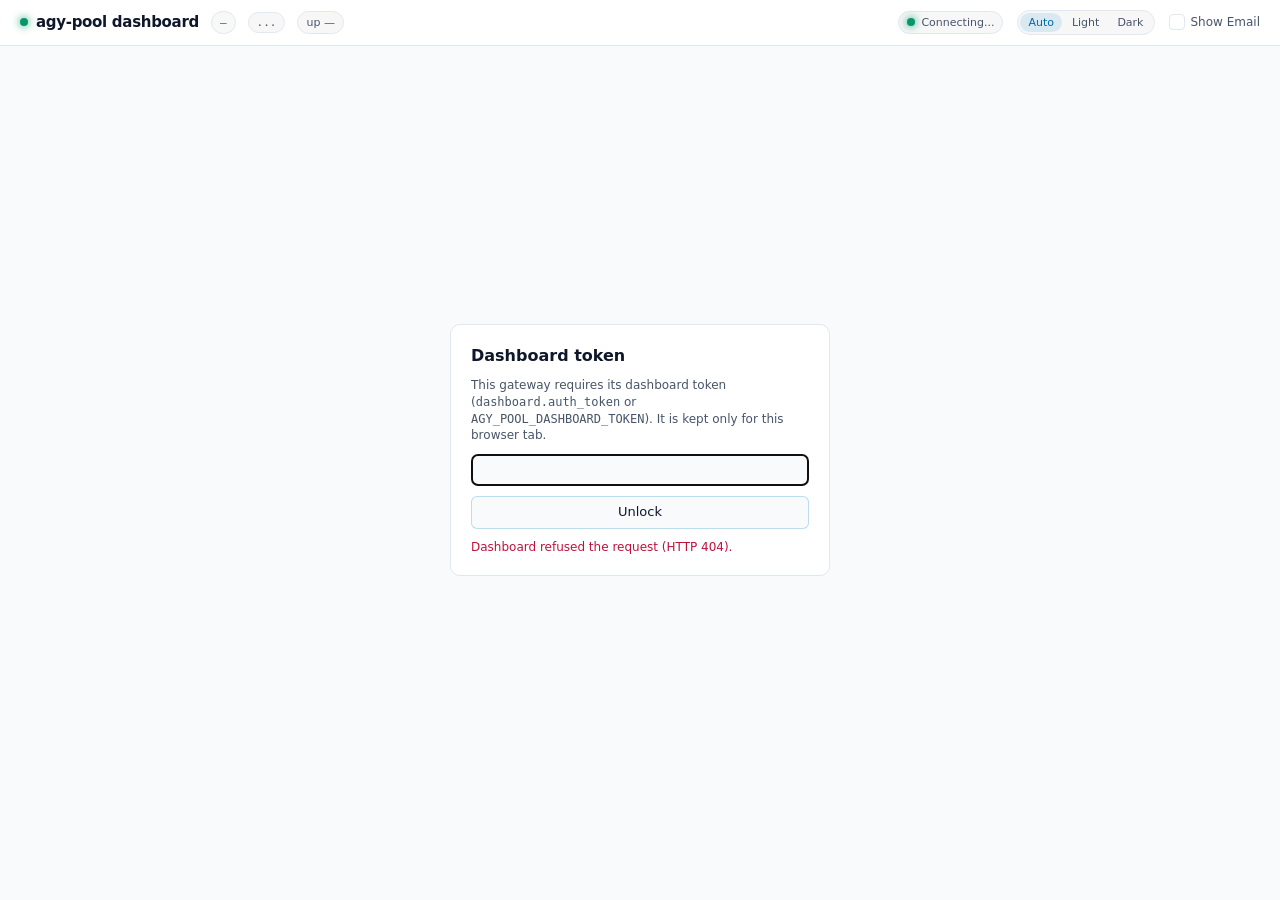
==== src/dashboard/assets/index.html @ b6114da0 "fix(update): show why a dashboard upgrade failed; offer the apt command on .deb installs - POST /api" ====
<!doctype html>
<html lang="en">
<head>
  <meta charset="utf-8">
  <meta name="viewport" content="width=device-width, initial-scale=1">
  <meta name="color-scheme" content="dark light">
  <title>agy-pool dashboard</title>
  <script>
    (function () {
      const mq = window.matchMedia && window.matchMedia('(prefers-color-scheme: light)');
      window.__applyAgyTheme = function (mode) {
        const normalized = mode === 'light' || mode === 'dark' ? mode : 'system';
        const effective = normalized === 'system' ? (mq && mq.matches ? 'light' : 'dark') : normalized;
        document.documentElement.dataset.theme = effective;
        return { mode: normalized, effective };
      };
      let saved = 'system';
      try { saved = localStorage.getItem('agy_theme') || 'system'; } catch (_) {}
      window.__applyAgyTheme(saved);
      window.__agyThemeSaved = saved;
      window.__agyThemeMedia = mq;
    })();
  </script>
  <style>
    :root {
      color-scheme: dark;
      --bg: #0b0f19;
      --header-bg: #0f172a;
      --card-bg: #111827;
      --border: #1f293d;
      --border-subtle: #162032;
      --border-hover: #2b3952;
      --text-main: #f1f5f9;
      --text-muted: #8fa0b8;
      --text-dim: #5c6b84;
      --accent: #38bdf8;
      --accent-dim: rgba(56, 189, 248, 0.15);
      --accent-soft: rgba(56, 189, 248, 0.12);
      --accent-text: #7dd3fc;
      --accent-border: rgba(56, 189, 248, 0.25);
      --accent-contrast: #0b0f19;
      --green: #10b981;
      --green-dim: rgba(16, 185, 129, 0.15);
      --green-text: #34d399;
      --green-border: rgba(16, 185, 129, 0.3);
      --amber: #f59e0b;
      --amber-dim: rgba(245, 158, 11, 0.15);
      --amber-text: #fbbf24;
      --amber-border: rgba(245, 158, 11, 0.3);
      --red: #f43f5e;
      --red-dim: rgba(244, 63, 94, 0.15);
      --red-text: #f87171;
      --red-border: rgba(244, 63, 94, 0.3);
      --purple-dim: rgba(168, 85, 247, 0.15);
      --purple-text: #c084fc;
      --purple-border: rgba(168, 85, 247, 0.3);
      --surface-subtle: rgba(255, 255, 255, 0.03);
      --track-bg: rgba(255, 255, 255, 0.06);
      --section-header-bg: rgba(255, 255, 255, 0.015);
      --btn-bg: rgba(255, 255, 255, 0.05);
      --btn-hover-bg: rgba(255, 255, 255, 0.1);
      --btn-hover-border: #334155;
      --th-bg: rgba(15, 23, 42, 0.4);
      --row-hover: rgba(255, 255, 255, 0.02);
      --font-mono: ui-monospace, SFMono-Regular, Menlo, Monaco, Consolas, monospace;
      --font-sans: system-ui, -apple-system, BlinkMacSystemFont, "Segoe UI", Roboto, "Helvetica Neue", Arial, sans-serif;
    }

    :root[data-theme="light"] {
      color-scheme: light;
      --bg: #f8fafc;
      --header-bg: #ffffff;
      --card-bg: #ffffff;
      --border: #e2e8f0;
      --border-subtle: #e2e8f0;
      --border-hover: #cbd5e1;
      --text-main: #0f172a;
      --text-muted: #475569;
      --text-dim: #64748b;
      --accent: #0284c7;
      --accent-dim: rgba(2, 132, 199, 0.12);
      --accent-soft: rgba(2, 132, 199, 0.1);
      --accent-text: #0369a1;
      --accent-border: rgba(2, 132, 199, 0.25);
      --accent-contrast: #ffffff;
      --green: #059669;
      --green-dim: rgba(5, 150, 105, 0.12);
      --green-text: #047857;
      --green-border: rgba(5, 150, 105, 0.28);
      --amber: #d97706;
      --amber-dim: rgba(217, 119, 6, 0.12);
      --amber-text: #b45309;
      --amber-border: rgba(217, 119, 6, 0.28);
      --red: #e11d48;
      --red-dim: rgba(225, 29, 72, 0.1);
      --red-text: #be123c;
      --red-border: rgba(225, 29, 72, 0.25);
      --purple-dim: rgba(147, 51, 234, 0.1);
      --purple-text: #7e22ce;
      --purple-border: rgba(147, 51, 234, 0.25);
      --surface-subtle: rgba(15, 23, 42, 0.03);
      --track-bg: rgba(15, 23, 42, 0.08);
      --section-header-bg: #f8fafc;
      --btn-bg: rgba(15, 23, 42, 0.04);
      --btn-hover-bg: rgba(15, 23, 42, 0.08);
      --btn-hover-border: #cbd5e1;
      --th-bg: #f8fafc;
      --row-hover: rgba(15, 23, 42, 0.025);
    }

    * {
      box-sizing: border-box;
      margin: 0;
      padding: 0;
    }

    body {
      background-color: var(--bg);
      color: var(--text-main);
      font-family: var(--font-sans);
      font-size: 13px;
      line-height: 1.4;
      min-height: 100vh;
      display: flex;
      flex-direction: column;
      overflow-x: hidden;
    }

    /* Tabular numeric values */
    .num {
      font-variant-numeric: tabular-nums;
      font-family: var(--font-mono);
    }

    /* Header Bar */
    header {
      background-color: var(--header-bg);
      border-bottom: 1px solid var(--border);
      padding: 10px 20px;
      display: flex;
      align-items: center;
      justify-content: space-between;
      gap: 12px;
      flex-wrap: wrap;
      position: sticky;
      top: 0;
      z-index: 100;
    }

    .brand-section {
      display: flex;
      align-items: center;
      gap: 12px;
      flex-wrap: wrap;
    }

    .logo-badge {
      display: flex;
      align-items: center;
      gap: 8px;
      font-weight: 700;
      font-size: 15px;
      letter-spacing: -0.02em;
      color: var(--text-main);
    }

    .status-dot {
      width: 8px;
      height: 8px;
      border-radius: 50%;
      background-color: var(--green);
      box-shadow: 0 0 8px var(--green);
      display: inline-block;
    }

    .status-dot.pulse {
      animation: pulse 2s infinite ease-in-out;
    }

    .status-dot.yellow {
      background-color: var(--amber);
      box-shadow: 0 0 8px var(--amber);
    }

    .status-dot.red {
      background-color: var(--red);
      box-shadow: 0 0 8px var(--red);
    }

    @keyframes pulse {
      0%, 100% { opacity: 1; transform: scale(1); }
      50% { opacity: 0.4; transform: scale(0.9); }
    }

    .pill {
      display: inline-flex;
      align-items: center;
      gap: 6px;
      padding: 3px 8px;
      border-radius: 9999px;
      font-size: 11px;
      font-weight: 500;
      border: 1px solid var(--border);
      background-color: var(--surface-subtle);
      color: var(--text-muted);
    }

    .pill-mono {
      font-family: var(--font-mono);
      font-size: 11px;
    }

    button.version-btn {
      appearance: none;
      cursor: pointer;
      text-decoration: none;
      background-color: var(--surface-subtle);
      transition: background-color 0.15s ease, border-color 0.15s ease, color 0.15s ease, box-shadow 0.15s ease;
    }

    button.version-btn:hover {
      background-color: var(--btn-hover-bg);
      color: var(--text-main);
      border-color: var(--btn-hover-border);
    }

    button.version-btn:focus-visible {
      outline: 2px solid var(--accent);
      outline-offset: 1px;
    }

    button.version-btn.has-update {
      background: linear-gradient(135deg, var(--accent-dim), var(--surface-subtle));
      border-color: var(--accent-border);
      color: var(--accent-text);
      font-weight: 600;
      box-shadow: 0 0 8px var(--accent-soft);
    }

    button.version-btn.has-update:hover {
      background: linear-gradient(135deg, var(--accent-soft), var(--btn-hover-bg));
      border-color: var(--accent);
    }

    .version-update-badge {
      display: inline-flex;
      align-items: center;
      gap: 3px;
      padding: 1px 6px;
      border-radius: 9999px;
      font-size: 10px;
      font-weight: 700;
      background-color: var(--accent);
      color: var(--accent-contrast);
      animation: pulse 2s infinite ease-in-out;
    }

    .version-update-badge[hidden] { display: none; }

    .header-controls {
      display: flex;
      align-items: center;
      gap: 14px;
      flex-wrap: wrap;
    }

    .theme-switcher {
      display: inline-flex;
      align-items: center;
      gap: 2px;
      padding: 2px;
      border-radius: 9999px;
      border: 1px solid var(--border);
      background-color: var(--surface-subtle);
    }

    .theme-btn {
      appearance: none;
      background: transparent;
      border: none;
      color: var(--text-muted);
      font-family: var(--font-sans);
      font-size: 11px;
      font-weight: 500;
      line-height: 1;
      padding: 4px 8px;
      border-radius: 9999px;
      cursor: pointer;
      transition: background-color 0.15s ease, color 0.15s ease;
    }

    .theme-btn:hover {
      color: var(--text-main);
    }

    .theme-btn.active {
      background-color: var(--accent-dim);
      color: var(--accent-text);
    }

    .theme-btn:focus-visible {
      outline: 2px solid var(--accent);
      outline-offset: 1px;
    }

    .toggle-label {
      display: flex;
      align-items: center;
      gap: 6px;
      cursor: pointer;
      font-size: 12px;
      color: var(--text-muted);
      user-select: none;
    }

    .toggle-label input[type="checkbox"] {
      appearance: none;
      -webkit-appearance: none;
      width: 16px;
      height: 16px;
      border: 1px solid var(--border);
      border-radius: 4px;
      background: var(--card-bg);
      cursor: pointer;
      display: grid;
      place-content: center;
      transition: all 0.15s ease;
    }

    .toggle-label input[type="checkbox"]:checked {
      background: var(--accent);
      border-color: var(--accent);
    }

    .toggle-label input[type="checkbox"]:checked::before {
      content: "✓";
      color: var(--accent-contrast);
      font-size: 11px;
      font-weight: 900;
    }

    /* Alert Banner */
    #reconnect-banner {
      background-color: var(--amber-dim);
      border-bottom: 1px solid var(--amber);
      color: var(--amber-text);
      padding: 6px 20px;
      font-size: 12px;
      display: none;
      text-align: center;
      font-weight: 500;
    }

    /* Update Banner */
    .update-banner {
      background: linear-gradient(90deg, var(--accent-dim), var(--surface-subtle));
      border-bottom: 1px solid var(--accent-border);
      color: var(--text-main);
      padding: 8px 20px;
      font-size: 12px;
      display: flex;
      align-items: center;
      justify-content: space-between;
      gap: 12px;
      flex-wrap: wrap;
    }

    .update-banner[hidden] {
      display: none !important;
    }

    .update-banner-content {
      display: flex;
      align-items: center;
      gap: 10px;
      flex-wrap: wrap;
    }

    .update-badge {
      display: inline-flex;
      align-items: center;
      padding: 2px 6px;
      border-radius: 4px;
      font-size: 10px;
      font-weight: 700;
      letter-spacing: 0.05em;
      background-color: var(--accent-soft);
      color: var(--accent-text);
      border: 1px solid var(--accent-border);
    }

    .upgrade-btn {
      appearance: none;
      background: var(--accent);
      color: var(--accent-contrast);
      border: 1px solid transparent;
      border-radius: 6px;
      font-family: var(--font-sans);
      font-size: 12px;
      font-weight: 600;
      padding: 4px 12px;
      cursor: pointer;
      display: inline-flex;
      align-items: center;
      gap: 6px;
      transition: opacity 0.15s ease, transform 0.1s ease;
    }

    .upgrade-btn:hover:not(:disabled) {
      opacity: 0.9;
      transform: translateY(-1px);
    }

    .upgrade-btn:disabled {
      opacity: 0.6;
      cursor: not-allowed;
      transform: none;
    }

    .upgrade-btn[hidden], .update-deb[hidden] {
      display: none;
    }

    .update-deb code {
      font-family: var(--font-mono);
      user-select: all;
      padding: 1px 6px;
      border-radius: 4px;
      background: var(--surface-subtle);
    }

    .update-deb a {
      color: var(--accent-text);
    }

    .update-msg {
      font-size: 12px;
      color: var(--text-muted);
    }

    .update-msg.error {
      color: var(--red-text);
    }

    .update-msg.success {
      color: var(--green-text);
    }

    .update-dismiss {
      appearance: none;
      background: transparent;
      border: none;
      color: var(--text-dim);
      font-size: 14px;
      cursor: pointer;
      padding: 2px 6px;
      border-radius: 4px;
      line-height: 1;
    }

    .update-dismiss:hover {
      color: var(--text-main);
      background: var(--surface-subtle);
    }

    /* Main Container */
    main {
      flex: 1;
      padding: 16px 20px;
      max-width: 1440px;
      width: 100%;
      margin: 0 auto;
      display: flex;
      flex-direction: column;
      gap: 16px;
    }

    /* Metrics Grid */
    .metrics-row {
      display: grid;
      grid-template-columns: repeat(4, 1fr);
      gap: 12px;
    }

    @media (max-width: 1024px) {
      .metrics-row { grid-template-columns: repeat(2, 1fr); }
    }
    @media (max-width: 600px) {
      .metrics-row { grid-template-columns: 1fr; }
    }

    .card {
      background-color: var(--card-bg);
      border: 1px solid var(--border);
      border-radius: 8px;
      padding: 14px 16px;
      display: flex;
      flex-direction: column;
      justify-content: space-between;
      transition: border-color 0.15s ease;
    }

    .card:hover {
      border-color: var(--border-hover);
    }

    .card-title {
      font-size: 11px;
      font-weight: 600;
      text-transform: uppercase;
      letter-spacing: 0.05em;
      color: var(--text-dim);
      margin-bottom: 6px;
      display: flex;
      align-items: center;
      justify-content: space-between;
    }

    .card-value {
      font-size: 24px;
      font-weight: 700;
      color: var(--text-main);
      display: flex;
      align-items: baseline;
      gap: 6px;
    }

    .card-value .unit {
      font-size: 12px;
      font-weight: 500;
      color: var(--text-muted);
    }

    .card-sub {
      font-size: 11px;
      color: var(--text-muted);
      margin-top: 6px;
      display: flex;
      align-items: center;
      gap: 6px;
    }

    /* Progress bar */
    .progress-bar-bg {
      height: 6px;
      background-color: var(--track-bg);
      border-radius: 3px;
      overflow: hidden;
      margin-top: 8px;
      width: 100%;
    }

    .progress-bar-fill {
      height: 100%;
      border-radius: 3px;
      transition: width 0.3s ease, background-color 0.3s ease;
      background-color: var(--green);
    }

    .progress-bar-fill.warning {
      background-color: var(--amber);
    }

    .progress-bar-fill.danger {
      background-color: var(--red);
    }

    /* Section Panels */
    .section-panel {
      background-color: var(--card-bg);
      border: 1px solid var(--border);
      border-radius: 8px;
      overflow: hidden;
    }

    .section-header {
      padding: 10px 16px;
      border-bottom: 1px solid var(--border);
      display: flex;
      align-items: center;
      justify-content: space-between;
      background-color: var(--section-header-bg);
    }

    .section-title {
      font-size: 13px;
      font-weight: 600;
      color: var(--text-main);
      display: flex;
      align-items: center;
      gap: 8px;
    }

    .btn-group {
      display: flex;
      align-items: center;
      gap: 6px;
    }

    button.btn {
      background-color: var(--btn-bg);
      border: 1px solid var(--border);
      color: var(--text-muted);
      border-radius: 4px;
      padding: 4px 10px;
      font-size: 11px;
      font-weight: 500;
      cursor: pointer;
      transition: all 0.15s ease;
    }

    button.btn:hover {
      background-color: var(--btn-hover-bg);
      color: var(--text-main);
      border-color: var(--btn-hover-border);
    }

    /* Tables */
    .table-container {
      width: 100%;
      overflow-x: auto;
    }

    table {
      width: 100%;
      border-collapse: collapse;
      text-align: left;
      font-size: 12px;
    }

    th {
      padding: 8px 14px;
      font-weight: 600;
      color: var(--text-dim);
      font-size: 11px;
      text-transform: uppercase;
      letter-spacing: 0.04em;
      border-bottom: 1px solid var(--border);
      background-color: var(--th-bg);
      white-space: nowrap;
    }

    td {
      padding: 10px 14px;
      border-bottom: 1px solid var(--border-subtle);
      white-space: nowrap;
      vertical-align: middle;
    }

    tr:last-child td {
      border-bottom: none;
    }

    tr:hover td {
      background-color: var(--row-hover);
    }

    /* Account column */
    .acc-col {
      display: flex;
      flex-direction: column;
      gap: 2px;
    }

    .acc-name {
      font-weight: 600;
      color: var(--text-main);
    }

    .acc-email {
      font-size: 11px;
      color: var(--text-dim);
      font-family: var(--font-mono);
    }

    /* Quota column inside table */
    .quota-cell {
      min-width: 140px;
    }

    .quota-info {
      display: flex;
      justify-content: space-between;
      margin-bottom: 4px;
      font-size: 11px;
    }

    /* Badges */
    .badge {
      display: inline-flex;
      align-items: center;
      padding: 2px 7px;
      border-radius: 4px;
      font-size: 11px;
      font-weight: 600;
      text-transform: uppercase;
      letter-spacing: 0.03em;
    }

    .badge-active { background-color: var(--green-dim); color: var(--green-text); border: 1px solid var(--green-border); }
    .badge-reserve { background-color: var(--accent-soft); color: var(--accent-text); border: 1px solid var(--accent-border); }
    .badge-cooling { background-color: var(--amber-dim); color: var(--amber-text); border: 1px solid var(--amber-border); }
    .badge-restricted { background-color: var(--amber-dim); color: var(--amber-text); border: 1px solid var(--amber-border); }
    .badge-depleted { background-color: var(--red-dim); color: var(--red-text); border: 1px solid var(--red-border); }
    .badge-disabled { background-color: var(--red-dim); color: var(--red-text); border: 1px solid var(--red-border); }

    .status-pill {
      font-family: var(--font-mono);
      font-size: 11px;
      padding: 2px 6px;
      border-radius: 3px;
      font-weight: 600;
    }

    .status-200 { background: var(--green-dim); color: var(--green-text); }
    .status-429 { background: var(--amber-dim); color: var(--amber-text); }
    .status-err { background: var(--red-dim); color: var(--red-text); }
    .badge-failover {
      background: var(--purple-dim);
      color: var(--purple-text);
      border: 1px solid var(--purple-border);
      padding: 1px 5px;
      border-radius: 3px;
      font-size: 10px;
      margin-left: 4px;
    }

    /* Stream scrollable area */
    .stream-scroll {
      max-height: 280px;
      overflow-y: auto;
    }

    .empty-state {
      padding: 24px;
      text-align: center;
      color: var(--text-dim);
      font-style: italic;
    }

    /* Footer */
    footer {
      padding: 12px 20px;
      border-top: 1px solid var(--border);
      font-size: 11px;
      color: var(--text-dim);
      display: flex;
      justify-content: space-between;
      align-items: center;
      margin-top: auto;
    }

    .token-card {
      position: fixed;
      inset: 0;
      z-index: 50;
      display: flex;
      align-items: center;
      justify-content: center;
      background: var(--bg);
    }
    .token-card[hidden] { display: none; }
    .token-card form {
      width: min(380px, 90vw);
      display: flex;
      flex-direction: column;
      gap: 10px;
      padding: 20px;
      border: 1px solid var(--border);
      border-radius: 10px;
      background: var(--card-bg);
      color: var(--text-main);
    }
    .token-card h2 { margin: 0; font-size: 16px; }
    .token-card p { margin: 0; font-size: 12px; color: var(--text-muted); }
    .token-card input, .token-card button, #strategy-select {
      font: inherit;
      color: var(--text-main);
      background: var(--bg);
      border: 1px solid var(--border);
      border-radius: 6px;
      padding: 6px 8px;
    }
    .token-card button { cursor: pointer; border-color: var(--accent-border); }
    .token-card .token-error { color: var(--red-text); min-height: 1em; }
    .row-actions { display: flex; flex-wrap: wrap; gap: 4px; }
    .row-btn, #refresh-all-btn {
      font: inherit;
      font-size: 11px;
      color: var(--text-main);
      background: var(--bg);
      border: 1px solid var(--border);
      border-radius: 6px;
      padding: 2px 6px;
      cursor: pointer;
    }
    .row-btn:hover, #refresh-all-btn:hover { border-color: var(--accent-border); }
    .row-btn:disabled, #refresh-all-btn:disabled { opacity: 0.5; cursor: wait; }
    #toast {
      position: fixed;
      right: 16px;
      bottom: 16px;
      z-index: 60;
      max-width: min(420px, 90vw);
      padding: 10px 14px;
      border-radius: 8px;
      border: 1px solid var(--border);
      background: var(--card-bg);
      color: var(--text-main);
      font-size: 13px;
    }
    #toast.error { border-color: var(--red-border); color: var(--red-text); }
    #verify-dialog {
      border: 1px solid var(--border);
      border-radius: 10px;
      background: var(--card-bg);
      color: var(--text-main);
      max-width: min(480px, 90vw);
    }
    #verify-dialog a { color: var(--accent-text); word-break: break-all; }
    button.btn.active {
      color: var(--accent-text);
      border-color: var(--accent-border);
      background-color: var(--accent-soft);
    }
    .token-summary {
      display: flex;
      flex-wrap: wrap;
      gap: 18px;
      padding: 10px 16px 4px;
      font-size: 12px;
      color: var(--text-muted);
    }
    .token-summary strong {
      color: var(--text-main);
      font-size: 15px;
    }
    .token-bar {
      display: flex;
      height: 8px;
      margin: 8px 16px 12px;
      border-radius: 4px;
      overflow: hidden;
      background-color: var(--border-subtle);
    }
    .token-bar span { height: 100%; }
    .token-bar .seg-prompt { background-color: #6366f1; }
    .token-bar .seg-cached { background-color: #a5b4fc; }
    .token-bar .seg-output { background-color: var(--accent); }
    .token-bar .seg-thinking { background-color: #f59e0b; }
    .token-legend i {
      display: inline-block;
      width: 8px;
      height: 8px;
      border-radius: 2px;
      margin-right: 4px;
    }
  </style>
</head>
<body>
  <div id="token-card" class="token-card" hidden>
    <form id="token-form">
      <h2>Dashboard token</h2>
      <p>This gateway requires its dashboard token (<code>dashboard.auth_token</code> or <code>AGY_POOL_DASHBOARD_TOKEN</code>). It is kept only for this browser tab.</p>
      <input id="token-input" type="password" autocomplete="current-password" aria-label="Dashboard token" required>
      <button type="submit">Unlock</button>
      <p id="token-error" class="token-error" role="alert"></p>
    </form>
  </div>
  <div id="toast" role="status" aria-live="polite" hidden></div>
  <dialog id="verify-dialog">
    <p>Google wants this account verified. Open the link while signed in to that account, then refresh again.</p>
    <p><a id="verify-link" href="#" target="_blank" rel="noopener noreferrer"></a></p>
    <form method="dialog"><button class="row-btn" type="submit">Close</button></form>
  </dialog>
  <!-- Header Bar -->
  <header>
    <div class="brand-section">
      <div class="logo-badge">
        <span id="header-status-dot" class="status-dot pulse"></span>
        <span>agy-pool dashboard</span>
      </div>
      <div id="endpoint-pill" class="pill pill-mono">—</div>
      <button id="version-btn" type="button" class="pill pill-mono version-btn" title="Click to check for updates">
        <span id="version-pill">...</span>
        <span id="version-update-badge" class="version-update-badge" hidden>⚡ Update</span>
      </button>
      <div id="uptime-pill" class="pill">up —</div>
    </div>
    <div class="header-controls">
      <select id="strategy-select" aria-label="Load balancing strategy" title="Load balancing strategy" hidden>
        <option value="smart">smart</option>
        <option value="max_quota">max_quota</option>
      </select>
      <div id="sse-pill" class="pill">
        <span id="sse-dot" class="status-dot"></span>
        <span id="sse-status-text">Connecting...</span>
      </div>
      <div id="theme-switcher" class="theme-switcher" role="group" aria-label="Theme mode">
        <button type="button" class="theme-btn" data-theme-value="system" title="Follow system theme" aria-pressed="true">Auto</button>
        <button type="button" class="theme-btn" data-theme-value="light" title="Light theme" aria-pressed="false">Light</button>
        <button type="button" class="theme-btn" data-theme-value="dark" title="Dark theme" aria-pressed="false">Dark</button>
      </div>
      <label class="toggle-label" title="Toggle full email visibility in table">
        <input type="checkbox" id="show_email" name="show_email">
        <span>Show Email</span>
      </label>
    </div>
  </header>

  <!-- Update Available Banner -->
  <div id="update-banner" class="update-banner" hidden>
    <div class="update-banner-content">
      <span class="update-badge">UPDATE</span>
      <span id="update-text">New version available: <strong id="update-target-version" class="num">...</strong></span>
      <button id="upgrade-btn" type="button" class="upgrade-btn">Upgrade Now</button>
      <span id="update-deb" class="update-deb" hidden>Installed via Debian package (<a id="update-deb-link" target="_blank" rel="noopener noreferrer">release</a>). Upgrade with: <code id="update-deb-cmd"></code>
        <button id="update-deb-copy" type="button" class="upgrade-btn">Copy</button></span>
      <span id="update-msg" class="update-msg" role="status"></span>
    </div>
    <button id="update-dismiss-btn" type="button" class="update-dismiss" aria-label="Dismiss banner" title="Dismiss">✕</button>
  </div>

  <!-- Reconnect Alert Banner -->
  <div id="reconnect-banner">
    ⚠️ SSE event stream disconnected. Reconnecting in 3s...
  </div>

  <main>
    <!-- Top Metrics Row (4 Cards) -->
    <div class="metrics-row">
      <!-- Card 1: 5H Pool Remaining -->
      <div class="card">
        <div class="card-title">
          <span>5H Pool Remaining</span>
          <span class="pill pill-mono" id="accounts-active-pill">0 / 0 active</span>
        </div>
        <div class="card-value">
          <span id="pool-5h-pct" class="num">—%</span>
        </div>
        <div class="progress-bar-bg">
          <div id="pool-5h-bar" class="progress-bar-fill" style="width: 0%"></div>
        </div>
        <div class="card-sub" id="pool-5h-sub">Average quota remaining across active pool</div>
      </div>

      <!-- Card 2: Concurrency & QPS -->
      <div class="card">
        <div class="card-title">Concurrency &amp; QPS</div>
        <div class="card-value">
          <span id="metric-inflight" class="num">0</span>
          <span class="unit">in-flight</span>
        </div>
        <div class="card-sub">
          <span class="num" id="metric-qps">0.00</span> req/s · <span class="num" id="metric-rss">0.0</span> MB RSS
        </div>
      </div>

      <!-- Card 3: Latency (TTFB / Total) -->
      <div class="card">
        <div class="card-title">Latency (TTFB / Total)</div>
        <div class="card-value">
          <span id="metric-ttfb-p50" class="num">—</span>
          <span class="unit">ms TTFB</span>
        </div>
        <div class="card-sub">
          Total P50: <span class="num" id="metric-total-p50">—</span>ms · P95: <span class="num" id="metric-total-p95">—</span>ms
        </div>
      </div>

      <!-- Card 4: Quota Runway -->
      <div class="card">
        <div class="card-title">Quota Runway</div>
        <div class="card-value" style="font-size: 20px;">
          <span id="metric-runway-text">—</span>
        </div>
        <div class="card-sub">
          Burn rate: <span class="num" id="metric-burnrate">0.0</span> req/h · <span id="metric-forecast-window">12h</span> window
        </div>
      </div>
    </div>

    <!-- Account Quota Table -->
    <div class="section-panel">
      <div class="section-header">
        <div class="section-title">
          <span>Account Quota &amp; Health</span>
          <span class="pill pill-mono" id="accounts-count-badge">0 accounts</span>
        </div>
        <button id="refresh-all-btn" type="button" hidden>↻ Refresh all</button>
      </div>
      <div class="table-container">
        <table>
          <thead>
            <tr>
              <th>Account</th>
              <th>Status</th>
              <th>5H Quota</th>
              <th>5H Reset</th>
              <th>Weekly Quota</th>
              <th>Hits / In-Flight</th>
              <th id="actions-col" hidden>Actions</th>
            </tr>
          </thead>
          <tbody id="accounts-table-body">
            <tr>
              <td colspan="7" class="empty-state">Loading accounts...</td>
            </tr>
          </tbody>
        </table>
      </div>
    </div>

    <!-- Token Usage -->
    <div class="section-panel">
      <div class="section-header">
        <div class="section-title">
          <span>Token Usage</span>
          <span class="pill pill-mono" id="token-window">—</span>
        </div>
        <div class="btn-group">
          <button type="button" class="btn" data-token-range="1h" title="Since the start of the current hour">This hour</button>
          <button type="button" class="btn active" data-token-range="24h">24h</button>
          <button type="button" class="btn" data-token-range="7d">7d</button>
          <button type="button" class="btn" data-token-range="total">All time</button>
        </div>
      </div>
      <div class="token-summary" id="token-summary">Loading token usage...</div>
      <div class="token-bar" id="token-bar"></div>
      <div class="table-container">
        <table>
          <thead>
            <tr>
              <th>Account</th>
              <th>Requests</th>
              <th>Prompt</th>
              <th>Cached</th>
              <th>Output</th>
              <th>Thinking</th>
              <th>Total</th>
              <th>Share</th>
            </tr>
          </thead>
          <tbody id="token-usage-body">
            <tr><td colspan="8" class="empty-state">Loading token usage...</td></tr>
          </tbody>
        </table>
      </div>
    </div>

    <!-- Live Request Stream (Bottom Panel) -->
    <div class="section-panel">
      <div class="section-header">
        <div class="section-title">
          <span>Live Request Stream</span>
          <span class="pill pill-mono" id="stream-count-badge">0 events</span>
        </div>
        <div class="btn-group">
          <button id="pause-btn" class="btn">Pause</button>
          <button id="clear-btn" class="btn">Clear</button>
        </div>
      </div>
      <div class="table-container stream-scroll">
        <table>
          <thead>
            <tr>
              <th>Time</th>
              <th>Model</th>
              <th>Account</th>
              <th>TTFB / Total</th>
              <th>Prompt Tokens</th>
              <th>Status</th>
            </tr>
          </thead>
          <tbody id="stream-table-body">
            <tr id="stream-empty-row">
              <td colspan="6" class="empty-state">Waiting for request events...</td>
            </tr>
          </tbody>
        </table>
      </div>
    </div>
  </main>

  <footer>
    <span>agy-pool daemon monitor</span>
    <span id="footer-uptime" class="num">—</span>
  </footer>

  <script>
    // State
    let showEmail = false;
    try { showEmail = localStorage.getItem('agy_show_email') === 'true'; } catch (_) {}
    let showEmailAllowed = false;
    let themeMode = window.__agyThemeSaved;
    let streamPaused = false;
    let eventList = [];
    let accountsData = [];
    let statusData = null;
    let sseAbort = null;
    let reconnectTimer = null;

    // Dashboard auth: the token is kept per tab (session storage) and sent as a Bearer header.
    const TOKEN_KEY = 'agy_dashboard_token';
    let authToken = '';
    try { authToken = sessionStorage.getItem(TOKEN_KEY) || ''; } catch (_) {}
    let authOk = false;
    let started = false;
    let controlEnabled = false;

    function saveToken(t) {
      authToken = t;
      try { if (t) { sessionStorage.setItem(TOKEN_KEY, t); } else { sessionStorage.removeItem(TOKEN_KEY); } } catch (_) {}
    }

    // keepToken: a 429 lockout may come from someone else, so the token stays valid.
    function showTokenCard(message, keepToken) {
      authOk = false;
      if (!keepToken) saveToken('');
      if (sseAbort) { sseAbort.abort(); sseAbort = null; }
      if (reconnectTimer) { clearTimeout(reconnectTimer); reconnectTimer = null; }
      reconnectBanner.style.display = 'none';
      document.getElementById('token-error').textContent = message || '';
      document.getElementById('token-card').hidden = false;
      document.getElementById('token-input').focus();
    }

    async function agyFetch(url, opts = {}) {
      const headers = Object.assign({}, opts.headers);
      if (authToken) headers['Authorization'] = `Bearer ${authToken}`;
      if ((opts.method || 'GET').toUpperCase() !== 'GET') {
        headers['X-Agy-Pool-Control'] = '1';
        headers['Content-Type'] = 'application/json';
      }
      const res = await fetch(url, Object.assign({}, opts, { headers }));
      if (res.status === 401) showTokenCard('Token rejected. Enter the dashboard token again.');
      if (res.status === 429) showTokenCard('Too many wrong tokens. Wait a minute, then try again.', true);
      return res;
    }

    let toastTimer = null;
    function showToast(message, isError) {
      const el = document.getElementById('toast');
      el.textContent = message;
      el.className = isError ? 'error' : '';
      el.hidden = false;
      clearTimeout(toastTimer);
      toastTimer = setTimeout(() => { el.hidden = true; }, isError ? 6000 : 3000);
    }

    // POSTs a control action; returns the parsed body on success, or null after showing the error.
    async function control(path, body) {
      try {
        const res = await agyFetch(path, { method: 'POST', body: JSON.stringify(body || {}) });
        let data = null;
        try { data = await res.json(); } catch (_) {}
        if (res.ok) return data || {};
        if (res.status !== 401 && res.status !== 429) {
          showToast((data && data.error && data.error.message) || `HTTP ${res.status}`, true);
        }
      } catch (err) {
        showToast(`Request failed: ${err}`, true);
      }
      return null;
    }

    function showVerifyLink(url) {
      if (!/^https:\/\//.test(url)) return;
      const link = document.getElementById('verify-link');
      link.href = url;
      link.textContent = url;
      document.getElementById('verify-dialog').showModal();
    }

    // DOM Elements
    const showEmailCheckbox = document.getElementById('show_email');
    const showEmailLabel = showEmailCheckbox.closest('label');
    showEmailCheckbox.checked = showEmail;

    const themeSwitcher = document.getElementById('theme-switcher');
    const themeButtons = Array.from(themeSwitcher.querySelectorAll('.theme-btn'));
    const themeMedia = window.__agyThemeMedia;

    function syncThemeUI() {
      const state = window.__applyAgyTheme(themeMode);
      themeMode = state.mode;
      for (const btn of themeButtons) {
        const active = btn.dataset.themeValue === themeMode;
        btn.classList.toggle('active', active);
        btn.setAttribute('aria-pressed', active ? 'true' : 'false');
      }
      const modeLabel = themeMode === 'system'
        ? `Auto (${state.effective === 'light' ? 'Light' : 'Dark'})`
        : (themeMode === 'light' ? 'Light' : 'Dark');
      themeSwitcher.title = `Theme: ${modeLabel}`;
    }

    syncThemeUI();

    themeSwitcher.addEventListener('click', (e) => {
      const btn = e.target.closest('.theme-btn');
      if (!btn) return;
      themeMode = btn.dataset.themeValue || 'system';
      try { localStorage.setItem('agy_theme', themeMode); } catch (_) {}
      syncThemeUI();
    });

    if (themeMedia) {
      const onSystemThemeChange = () => {
        if (themeMode === 'system') syncThemeUI();
      };
      if (themeMedia.addEventListener) {
        themeMedia.addEventListener('change', onSystemThemeChange);
      } else if (themeMedia.addListener) {
        themeMedia.addListener(onSystemThemeChange);
      }
    }

    window.addEventListener('storage', (e) => {
      // key is null when another tab clears all storage
      if (e.key === 'agy_theme' || e.key === null) {
        themeMode = e.newValue || 'system';
        syncThemeUI();
      }
    });

    const sseDot = document.getElementById('sse-dot');
    const sseStatusText = document.getElementById('sse-status-text');
    const reconnectBanner = document.getElementById('reconnect-banner');
    const pauseBtn = document.getElementById('pause-btn');
    const clearBtn = document.getElementById('clear-btn');
    const updateBanner = document.getElementById('update-banner');
    const updateTargetVersion = document.getElementById('update-target-version');
    const upgradeBtn = document.getElementById('upgrade-btn');
    const updateMsg = document.getElementById('update-msg');
    const updateDismissBtn = document.getElementById('update-dismiss-btn');
    const updateDeb = document.getElementById('update-deb');
    const updateDebCmd = document.getElementById('update-deb-cmd');
    const versionBtn = document.getElementById('version-btn');
    const versionBadge = document.getElementById('version-update-badge');
    const versionPill = document.getElementById('version-pill');
    let updateDismissed = false;

    // Email toggle event listener
    showEmailCheckbox.addEventListener('change', (e) => {
      if (!showEmailAllowed) {
        e.target.checked = false;
        return;
      }
      showEmail = e.target.checked;
      try { localStorage.setItem('agy_show_email', showEmail); } catch (_) {}
      fetchAccounts();
    });

    // Stream Pause/Clear buttons
    pauseBtn.addEventListener('click', () => {
      streamPaused = !streamPaused;
      pauseBtn.textContent = streamPaused ? 'Resume' : 'Pause';
      if (!streamPaused) {
        renderStream();
      }
    });

    clearBtn.addEventListener('click', () => {
      eventList = [];
      renderStream();
    });

    if (updateDismissBtn) {
      updateDismissBtn.addEventListener('click', () => {
        updateDismissed = true;
        updateBanner.hidden = true;
      });
    }

    if (versionBtn) {
      versionBtn.addEventListener('click', async () => {
        if (versionBtn.classList.contains('has-update')) {
          updateDismissed = false;
          updateBanner.hidden = false;
          updateBanner.scrollIntoView({ behavior: 'smooth', block: 'nearest' });
          if (upgradeBtn) upgradeBtn.focus();
        } else {
          showToast('Checking for updates...');
          const result = await checkForUpdate(true);
          if (!result) {
            showToast('Could not check for updates; try again in a minute', true);
          } else if (!result.has_update) {
            const curVer = versionPill ? versionPill.textContent : '';
            showToast(`agy-pool ${curVer} is up to date ✓`);
          }
        }
      });
    }

    document.getElementById('update-deb-copy').addEventListener('click', async () => {
      try {
        await navigator.clipboard.writeText(updateDebCmd.textContent);
        showToast('Command copied');
      } catch (_) {
        // navigator.clipboard needs HTTPS or localhost; over plain HTTP select the text instead.
        window.getSelection().selectAllChildren(updateDebCmd);
        showToast('Command selected; press Ctrl+C to copy');
      }
    });

    if (upgradeBtn) {
      upgradeBtn.addEventListener('click', async () => {
        upgradeBtn.disabled = true;
        upgradeBtn.textContent = 'Upgrading...';
        updateMsg.className = 'update-msg';
        updateMsg.textContent = 'Downloading and applying update...';

        try {
          const res = await agyFetch('/api/v1/update', {
            method: 'POST',
            body: JSON.stringify({}),
          });
          if (res.ok) {
            const data = await res.json().catch(() => ({}));
            const ver = (data.version || updateTargetVersion.textContent || '').replace(/^v/, '');
            upgradeBtn.textContent = 'Upgraded ✓';
            updateMsg.className = 'update-msg success';
            let seconds = 3;
            updateMsg.textContent = `Upgraded to ${ver}! Gateway restarting in ${seconds}s...`;
            const timer = setInterval(() => {
              seconds -= 1;
              if (seconds <= 0) {
                clearInterval(timer);
                window.location.reload();
              } else {
                updateMsg.textContent = `Upgraded to ${ver}! Gateway restarting in ${seconds}s...`;
              }
            }, 1000);
          } else {
            let errMsg = `HTTP ${res.status}`;
            try {
              const errData = await res.json();
              errMsg = errData.error?.message || errMsg;
            } catch (_) {}
            upgradeBtn.disabled = false;
            upgradeBtn.textContent = 'Retry Upgrade';
            updateMsg.className = 'update-msg error';
            updateMsg.textContent = `Upgrade failed: ${errMsg}`;
          }
        } catch (err) {
          upgradeBtn.disabled = false;
          upgradeBtn.textContent = 'Retry Upgrade';
          updateMsg.className = 'update-msg error';
          updateMsg.textContent = `Upgrade error: ${err.message || err}`;
        }
      });
    }

    // Utilities
    function escapeHtml(str) {
      if (!str) return '';
      return String(str)
        .replace(/&/g, '&amp;')
        .replace(/</g, '&lt;')
        .replace(/>/g, '&gt;')
        .replace(/"/g, '&quot;')
        .replace(/'/g, '&#39;');
    }

    function formatDuration(seconds) {
      if (seconds === null || seconds === undefined || isNaN(seconds)) return '—';
      if (seconds <= 0) return 'Ready';
      const days = Math.floor(seconds / 86400);
      const hours = Math.floor((seconds % 86400) / 3600);
      const mins = Math.floor((seconds % 3600) / 60);
      const secs = Math.floor(seconds % 60);

      if (days > 0) return `${days}d ${hours}h`;
      if (hours > 0) return `${hours}h ${mins}m ${secs}s`;
      if (mins > 0) return `${mins}m ${secs}s`;
      return `${secs}s`;
    }

    function formatTime(isoStr) {
      if (!isoStr) return '—';
      try {
        const d = new Date(isoStr);
        if (isNaN(d.getTime())) return isoStr;
        return d.toTimeString().split(' ')[0];
      } catch (_) {
        return isoStr;
      }
    }

    function getProgressBarColorClass(pct) {
      if (pct < 20) return 'danger';
      if (pct < 50) return 'warning';
      return '';
    }

    function sanitizeId(id) {
      return String(id || '').replace(/[^a-zA-Z0-9_-]/g, '_');
    }

    function getBadgeClass(state) {
      const s = (state || '').toLowerCase();
      if (s === 'active') return 'badge-active';
      if (s === 'cooling') return 'badge-cooling';
      if (s === 'reserve') return 'badge-reserve';
      if (s === 'restricted') return 'badge-restricted';
      if (s === 'depleted') return 'badge-depleted';
      if (s === 'disabled') return 'badge-disabled';
      return 'badge-reserve';
    }

    // REST Fetches
    async function fetchStatus() {
      try {
        const res = await agyFetch('/api/v1/status');
        if (!res.ok) return;
        statusData = await res.json();

        // Update pills
        const endpointPill = document.getElementById('endpoint-pill');
        endpointPill.textContent = `${window.location.host || statusData.listen} · ${statusData.strategy}`;
        if (!strategySelect.disabled) strategySelect.value = statusData.strategy;
        if (statusData.listen) {
          endpointPill.title = `Listening: ${statusData.listen}`;
        }
        if (versionPill) versionPill.textContent = statusData.version;
        if (versionBtn && !versionBtn.classList.contains('has-update')) {
          versionBtn.title = `agy-pool ${statusData.version} (click to check for updates)`;
        }
        const upFormatted = formatDuration(statusData.uptime_secs);
        document.getElementById('uptime-pill').textContent = `up ${upFormatted}`;
        const totalReq = (statusData.total_requests || 0).toLocaleString();
        document.getElementById('footer-uptime').textContent = `Uptime: ${upFormatted} | Total requests: ${totalReq}`;

        // Update cards
        document.getElementById('metric-inflight').textContent = statusData.in_flight_requests;
        document.getElementById('metric-qps').textContent = statusData.qps.toFixed(2);
        const rssMb = (statusData.memory_rss_bytes / (1024 * 1024)).toFixed(1);
        document.getElementById('metric-rss').textContent = rssMb;

        if (statusData.latency) {
          document.getElementById('metric-ttfb-p50').textContent = statusData.latency.ttfb_p50_ms || '0';
          document.getElementById('metric-total-p50').textContent = statusData.latency.total_p50_ms || '0';
          document.getElementById('metric-total-p95').textContent = statusData.latency.total_p95_ms || '0';
        }
      } catch (err) {
        console.error('Failed to fetch status:', err);
      }
    }

    async function fetchAccounts() {
      try {
        const url = `/api/v1/accounts?show_email=${showEmail ? 'true' : 'false'}`;
        const res = await agyFetch(url);
        if (!res.ok) return;
        const data = await res.json();
        const fetchedAtMs = Date.now();

        showEmailAllowed = Boolean(data.show_email_allowed);
        showEmailCheckbox.disabled = !showEmailAllowed;
        if (!showEmailAllowed) {
          showEmailCheckbox.checked = false;
          if (showEmailLabel) {
            showEmailLabel.title = 'Disabled by server config (set AGY_SHOW_EMAIL=true or show_email: true in pool.json)';
            showEmailLabel.style.opacity = '0.5';
            showEmailLabel.style.cursor = 'not-allowed';
          }
        } else {
          showEmailCheckbox.checked = showEmail;
          if (showEmailLabel) {
            showEmailLabel.title = 'Toggle full email visibility in table';
            showEmailLabel.style.opacity = '';
            showEmailLabel.style.cursor = 'pointer';
          }
        }

        accountsData = (data.accounts || []).map((acc) => {
          for (const win of [acc.five_hour, acc.weekly]) {
            if (win && win.reset_at_unix > 0) {
              win._deadlineMs = fetchedAtMs + (Number(win.reset_in_secs) || 0) * 1000;
            }
          }
          return acc;
        });

        // Update accounts badge
        document.getElementById('accounts-count-badge').textContent = `${data.total_accounts} accounts`;
        document.getElementById('accounts-active-pill').textContent = `${data.active_accounts} / ${data.total_accounts} active`;

        // Calculate 5H Pool Remaining average
        let totalPct = 0;
        let countPct = 0;
        for (const acc of accountsData) {
          if (acc.scheduler_state === 'active' && acc.five_hour) {
            totalPct += acc.five_hour.remaining_percent;
            countPct++;
          }
        }
        const avg5h = countPct > 0 ? (totalPct / countPct) : 0;
        const avgStr = countPct > 0 ? `${avg5h.toFixed(1)}%` : '—%';
        document.getElementById('pool-5h-pct').textContent = avgStr;
        const barElem = document.getElementById('pool-5h-bar');
        barElem.style.width = countPct > 0 ? `${Math.min(100, Math.max(0, avg5h))}%` : '0%';
        barElem.className = 'progress-bar-fill ' + getProgressBarColorClass(avg5h);

        renderAccountsTable();
      } catch (err) {
        console.error('Failed to fetch accounts:', err);
      }
    }

    async function fetchForecast() {
      try {
        const res = await agyFetch('/api/v1/forecast');
        if (!res.ok) return;
        const data = await res.json();

        const runwayElem = document.getElementById('metric-runway-text');
        runwayElem.textContent = data.runway_text || (data.is_sustainable ? 'Sustainable' : '—');
        document.getElementById('metric-burnrate').textContent = (data.burn_rate_requests_per_hour || 0).toFixed(1);
        document.getElementById('metric-forecast-window').textContent = data.window_used || '12h';
      } catch (err) {
        console.error('Failed to fetch forecast:', err);
      }
    }

    let tokenRange = '24h';

    function fmtTokens(n) {
      n = Number(n) || 0;
      if (n < 1000) return String(n);
      if (n < 1e6) return (n / 1e3).toFixed(1) + 'K';
      if (n < 1e9) return (n / 1e6).toFixed(2) + 'M';
      return (n / 1e9).toFixed(2) + 'B';
    }

    async function fetchTokens() {
      try {
        const range = tokenRange;
        const res = await agyFetch('/api/v1/tokens?range=' + encodeURIComponent(range));
        if (!res.ok) return;
        const data = await res.json();
        if (range === tokenRange) renderTokens(data); // a slower reply for an older range must not win
      } catch (err) {
        console.error('Failed to fetch token usage:', err);
      }
    }

    function renderTokens(data) {
      const s = data.summary || {};
      const total = Number(s.total_tokens) || 0;
      document.getElementById('token-window').textContent = data.window_start
        ? 'since ' + new Date(data.window_start * 1000).toLocaleString([], { month: 'short', day: 'numeric', hour: '2-digit', minute: '2-digit' })
        : 'all time';

      const summary = document.getElementById('token-summary');
      summary.textContent = '';
      const parts = [
        ['Total', total, null],
        ['Prompt', s.prompt_tokens, 'seg-prompt'],
        ['Cached (in prompt)', s.cached_tokens, 'seg-cached'],
        ['Output', s.output_tokens, 'seg-output'],
        ['Thinking', s.thinking_tokens, 'seg-thinking'],
        ['Requests', s.request_count, null],
      ];
      for (const [label, value, seg] of parts) {
        const span = document.createElement('span');
        span.className = 'token-legend';
        if (seg) {
          const swatch = document.createElement('i');
          swatch.className = seg;
          span.appendChild(swatch);
        }
        span.appendChild(document.createTextNode(label + ' '));
        const strong = document.createElement('strong');
        strong.className = 'num';
        strong.textContent = label === 'Requests' ? String(Number(value) || 0) : fmtTokens(value);
        span.appendChild(strong);
        summary.appendChild(span);
      }
      if (s.aborted_count) {
        const note = document.createElement('span');
        note.textContent = s.aborted_count + ' aborted (partial usage)';
        summary.appendChild(note);
      }

      // Cached is a part of prompt: the bar shows uncached prompt + cached + output + thinking = total.
      const bar = document.getElementById('token-bar');
      bar.textContent = '';
      const cached = Math.min(Number(s.cached_tokens) || 0, Number(s.prompt_tokens) || 0);
      const segments = [
        ['seg-prompt', (Number(s.prompt_tokens) || 0) - cached],
        ['seg-cached', cached],
        ['seg-output', Number(s.output_tokens) || 0],
        ['seg-thinking', Number(s.thinking_tokens) || 0],
      ];
      if (total > 0) {
        for (const [cls, value] of segments) {
          if (value <= 0) continue;
          const seg = document.createElement('span');
          seg.className = cls;
          seg.style.width = (value * 100 / total).toFixed(2) + '%';
          seg.title = fmtTokens(value);
          bar.appendChild(seg);
        }
      }

      const tbody = document.getElementById('token-usage-body');
      const rows = data.accounts || [];
      if (rows.length === 0) {
        tbody.innerHTML = '<tr><td colspan="8" class="empty-state">No token usage in this range.</td></tr>';
        return;
      }
      tbody.innerHTML = rows.map(a => `
        <tr>
          <td>${escapeHtml(a.name || a.account_id)}</td>
          <td class="num">${Number(a.request_count) || 0}</td>
          <td class="num">${fmtTokens(a.prompt_tokens)}</td>
          <td class="num">${fmtTokens(a.cached_tokens)}</td>
          <td class="num">${fmtTokens(a.output_tokens)}</td>
          <td class="num">${fmtTokens(a.thinking_tokens)}</td>
          <td class="num">${fmtTokens(a.total_tokens)}</td>
          <td class="num">${a.pool_share == null ? '—' : (a.pool_share * 100).toFixed(1) + '%'}</td>
        </tr>`).join('');
    }

    document.querySelectorAll('button[data-token-range]').forEach(btn => {
      btn.addEventListener('click', () => {
        tokenRange = btn.dataset.tokenRange;
        document.querySelectorAll('button[data-token-range]').forEach(b => b.classList.toggle('active', b === btn));
        fetchTokens();
      });
    });

    async function checkForUpdate(force = false) {
      if (!authOk) return;
      try {
        const url = force ? '/api/v1/update?refresh=true' : '/api/v1/update';
        const res = await agyFetch(url);
        if (!res.ok) return;
        const data = await res.json();
        if (data && data.has_update && data.latest_version) {
          const latestVer = data.latest_version.replace(/^v/, '');
          const curVer = (data.current_version || (versionPill ? versionPill.textContent : '')).replace(/^v/, '');
          updateTargetVersion.textContent = latestVer;
          // A dpkg-owned binary cannot be replaced in place: show the apt command instead of the button.
          const deb = data.package_managed ? data.deb_package_name : null;
          upgradeBtn.hidden = !!data.package_managed;
          updateDeb.hidden = !data.package_managed;
          if (data.package_managed && /^https:\/\/github\.com\//.test(data.release_url || '')) {
            document.getElementById('update-deb-link').href = data.release_url;
          }
          updateDebCmd.textContent = deb
            ? `curl -fLO ${data.release_url.replace('/releases/tag/', '/releases/download/')}/${deb} && sudo apt install ./${deb}`
            : 'sudo apt install ./<file>.deb';
          if (!updateDismissed) {
            updateBanner.hidden = false;
          }
          if (versionBtn) {
            versionBtn.classList.add('has-update');
            versionBtn.title = `Update available: ${curVer} → ${latestVer} (click to view & upgrade)`;
          }
          if (versionBadge) {
            versionBadge.hidden = false;
            versionBadge.textContent = `${latestVer} ⚡`;
          }
          if (versionPill) {
            versionPill.title = `Current: ${curVer} · Latest: ${latestVer}`;
          }
        } else {
          if (!force) updateBanner.hidden = true;
          if (versionBtn) {
            versionBtn.classList.remove('has-update');
            const curVer = (versionPill ? versionPill.textContent : (data?.current_version || '')).replace(/^v/, '');
            versionBtn.title = `agy-pool ${curVer} (click to check for updates)`;
          }
          if (versionBadge) {
            versionBadge.hidden = true;
          }
        }
        return data;
      } catch (err) {
        console.warn('Update check failed:', err);
      }
    }

    // Render Account Table
    function renderAccountsTable() {
      const tbody = document.getElementById('accounts-table-body');
      if (!accountsData || accountsData.length === 0) {
        tbody.innerHTML = '<tr><td colspan="7" class="empty-state">No accounts configured</td></tr>';
        return;
      }

      const nowMs = Date.now();
      let html = '';

      for (const [i, acc] of accountsData.entries()) {
        const safeId = sanitizeId(acc.id);
        const emailDisplay = showEmailAllowed && showEmail && acc.email ? acc.email : (acc.email_masked || '—');
        const badgeClass = getBadgeClass(acc.scheduler_state);

        // 5H quota window
        let fiveHourHtml = '<span class="text-dim num">— / Uninitialized</span>';
        let fiveHourReset = '<span class="text-dim num">—</span>';
        if (acc.five_hour) {
          const pct = Math.min(100, Math.max(0, acc.five_hour.remaining_percent || 0));
          const colorClass = getProgressBarColorClass(pct);
          fiveHourHtml = `
            <div class="quota-cell">
              <div class="quota-info">
                <span class="num">${pct.toFixed(1)}%</span>
              </div>
              <div class="progress-bar-bg">
                <div class="progress-bar-fill ${colorClass}" style="width: ${pct}%"></div>
              </div>
            </div>`;
          if (acc.five_hour.reset_at_unix > 0 && acc.five_hour._deadlineMs !== undefined) {
            const remainingSec = Math.max(0, Math.ceil((acc.five_hour._deadlineMs - nowMs) / 1000));
            fiveHourReset = `<span id="reset-5h-${safeId}" class="num">${formatDuration(remainingSec)}</span>`;
          } else {
            fiveHourReset = `<span id="reset-5h-${safeId}" class="text-dim num">—</span>`;
          }
        }

        // Weekly quota window
        let weeklyHtml = '<span class="text-dim num">— / Uninitialized</span>';
        if (acc.weekly) {
          const pct = Math.min(100, Math.max(0, acc.weekly.remaining_percent || 0));
          const colorClass = getProgressBarColorClass(pct);
          const weeklyResetText = (acc.weekly.reset_at_unix > 0 && acc.weekly._deadlineMs !== undefined)
            ? formatDuration(Math.max(0, Math.ceil((acc.weekly._deadlineMs - nowMs) / 1000)))
            : '—';
          weeklyHtml = `
            <div class="quota-cell">
              <div class="quota-info">
                <span class="num">${pct.toFixed(1)}%</span>
                <span class="num text-dim" id="reset-wk-${safeId}">${weeklyResetText}</span>
              </div>
              <div class="progress-bar-bg">
                <div class="progress-bar-fill ${colorClass}" style="width: ${pct}%"></div>
              </div>
            </div>`;
        }

        html += `
          <tr>
            <td>
              <div class="acc-col">
                <span class="acc-name">${escapeHtml(acc.name)}${acc.is_cli_base ? ' <span class="pill pill-mono" title="Used by the agy CLI">CLI</span>' : ''}</span>
                <span class="acc-email">${escapeHtml(emailDisplay)}</span>
              </div>
            </td>
            <td>
              <span class="badge ${badgeClass}">${escapeHtml(acc.scheduler_state)}</span>
            </td>
            <td>${fiveHourHtml}</td>
            <td>${fiveHourReset}</td>
            <td>${weeklyHtml}</td>
            <td>
              <span class="num">${acc.hits.toLocaleString()}</span>
              <span class="text-dim"> / </span>
              <span class="num ${acc.in_flight > 0 ? 'text-main font-bold' : 'text-dim'}">${acc.in_flight}</span>
            </td>
            ${controlEnabled ? `<td><div class="row-actions">
              ${acc.storage_status === 'disabled'
                ? `<button class="row-btn" data-act="enable" data-id="${escapeHtml(acc.id)}">Enable</button>`
                : `<button class="row-btn" data-act="disable" data-id="${escapeHtml(acc.id)}">Disable</button>
                   <button class="row-btn" data-act="refresh" data-id="${escapeHtml(acc.id)}" title="Refresh quota">↻</button>`}
              <button class="row-btn" data-act="rename" data-id="${escapeHtml(acc.id)}" title="Rename">✎</button>
              <button class="row-btn" data-act="up" data-id="${escapeHtml(acc.id)}" title="Move up" ${i === 0 ? 'disabled' : ''}>↑</button>
              <button class="row-btn" data-act="down" data-id="${escapeHtml(acc.id)}" title="Move down" ${i === accountsData.length - 1 ? 'disabled' : ''}>↓</button>
              ${acc.is_cli_base ? '' : `<button class="row-btn" data-act="switch" data-id="${escapeHtml(acc.id)}" title="Use this account in the agy CLI">Use in CLI</button>`}
            </div></td>` : ''}
          </tr>`;
      }

      tbody.innerHTML = html;
    }

    // 1-second local tick: update countdowns without DOM flicker
    function updateLocalCountdowns() {
      if (!accountsData || accountsData.length === 0) return;
      const nowMs = Date.now();

      for (const acc of accountsData) {
        const safeId = sanitizeId(acc.id);
        if (acc.five_hour && acc.five_hour.reset_at_unix > 0 && acc.five_hour._deadlineMs !== undefined) {
          const elem = document.getElementById(`reset-5h-${safeId}`);
          if (elem) {
            const diff = Math.max(0, Math.ceil((acc.five_hour._deadlineMs - nowMs) / 1000));
            elem.textContent = formatDuration(diff);
          }
        }
        if (acc.weekly && acc.weekly.reset_at_unix > 0 && acc.weekly._deadlineMs !== undefined) {
          const elem = document.getElementById(`reset-wk-${safeId}`);
          if (elem) {
            const diff = Math.max(0, Math.ceil((acc.weekly._deadlineMs - nowMs) / 1000));
            elem.textContent = formatDuration(diff);
          }
        }
      }

      // Update uptime in pills if statusData exists
      if (statusData && statusData.uptime_secs !== undefined) {
        statusData.uptime_secs += 1;
        const upStr = formatDuration(statusData.uptime_secs);
        document.getElementById('uptime-pill').textContent = `up ${upStr}`;
        const totalReq = (statusData.total_requests || 0).toLocaleString();
        document.getElementById('footer-uptime').textContent = `Uptime: ${upStr} | Total requests: ${totalReq}`;
      }
    }

    // Render Stream
    function renderStream() {
      const tbody = document.getElementById('stream-table-body');
      document.getElementById('stream-count-badge').textContent = `${eventList.length} events`;

      if (eventList.length === 0) {
        tbody.innerHTML = '<tr id="stream-empty-row"><td colspan="6" class="empty-state">Waiting for request events...</td></tr>';
        return;
      }

      let html = '';
      for (const ev of eventList) {
        let statusClass = 'status-200';
        if (ev.status === 429) statusClass = 'status-429';
        else if (ev.status >= 400) statusClass = 'status-err';

        const failoverBadge = ev.failover ? '<span class="badge-failover">failover</span>' : '';

        html += `
          <tr>
            <td class="num text-dim">${formatTime(ev.timestamp)}</td>
            <td class="num font-medium">${escapeHtml(ev.model)}</td>
            <td>${escapeHtml(ev.account)}</td>
            <td class="num">${ev.ttfb_ms}ms / ${ev.total_ms}ms</td>
            <td class="num">${ev.tokens.toLocaleString()}</td>
            <td>
              <span class="status-pill ${statusClass}">${ev.status}</span>${failoverBadge}
            </td>
          </tr>`;
      }
      tbody.innerHTML = html;
    }

    // SSE Stream
    function handleAuditEvent(data) {
      try {
        const ev = JSON.parse(data);
        const isDup = eventList.some(
          (item) => (ev.id && item.id === ev.id && item.timestamp === ev.timestamp)
            || (!ev.id && item.timestamp === ev.timestamp && item.account === ev.account && item.model === ev.model)
        );
        if (isDup) {
          return;
        }
        eventList.unshift(ev);
        if (eventList.length > 20) {
          eventList.pop();
        }
        if (!streamPaused) {
          renderStream();
        }
      } catch (err) {
        console.error('Failed to parse SSE audit event:', err);
      }
    }

    function handleStatsEvent(data) {
      try {
        const stats = JSON.parse(data);
        if (stats) {
          document.getElementById('metric-inflight').textContent = stats.in_flight;
          document.getElementById('metric-qps').textContent = (stats.qps || 0).toFixed(2);
          document.getElementById('metric-rss').textContent = (stats.rss_mb || 0).toFixed(1);
        }
      } catch (err) {
        console.error('Failed to parse SSE stats event:', err);
      }
    }

    function scheduleReconnect() {
      sseDot.className = 'status-dot red';
      sseStatusText.textContent = 'Reconnecting...';
      reconnectBanner.style.display = 'block';
      if (!reconnectTimer) {
        reconnectTimer = setTimeout(() => {
          reconnectTimer = null;
          connectSSE();
        }, 3000);
      }
    }

    // EventSource cannot send an Authorization header, so the event stream is read through fetch.
    async function connectSSE() {
      if (!authOk) return;
      if (sseAbort) sseAbort.abort();
      const ctrl = new AbortController();
      sseAbort = ctrl;
      sseDot.className = 'status-dot yellow';
      sseStatusText.textContent = 'Connecting...';
      try {
        const res = await agyFetch('/api/v1/events', { signal: ctrl.signal });
        if (!res.ok || !res.body) throw new Error(`HTTP ${res.status}`);
        sseDot.className = 'status-dot pulse';
        sseStatusText.textContent = 'Connected';
        reconnectBanner.style.display = 'none';
        if (reconnectTimer) {
          clearTimeout(reconnectTimer);
          reconnectTimer = null;
        }
        if (!streamPaused) {
          eventList = [];
          renderStream();
        }
        const reader = res.body.getReader();
        const decoder = new TextDecoder();
        let buf = '';
        for (;;) {
          const { value, done } = await reader.read();
          if (done) break;
          buf += decoder.decode(value, { stream: true });
          let idx;
          while ((idx = buf.indexOf('\n\n')) >= 0) {
            const block = buf.slice(0, idx);
            buf = buf.slice(idx + 2);
            let event = 'message';
            const data = [];
            for (const line of block.split('\n')) {
              if (line.startsWith('event:')) event = line.slice(6).trim();
              else if (line.startsWith('data:')) data.push(line.slice(5).replace(/^ /, ''));
            }
            if (event === 'audit') handleAuditEvent(data.join('\n'));
            else if (event === 'stats') handleStatsEvent(data.join('\n'));
          }
        }
      } catch (err) {
        if (!ctrl.signal.aborted) console.error('SSE stream error:', err);
      }
      // Stop when replaced, aborted, or waiting for a token; otherwise the stream dropped.
      if (ctrl.signal.aborted || sseAbort !== ctrl || !authOk) return;
      scheduleReconnect();
    }

    // Initialization
    const strategySelect = document.getElementById('strategy-select');
    strategySelect.addEventListener('change', async () => {
      const wanted = strategySelect.value;
      strategySelect.disabled = true;
      try {
        await control('/api/v1/strategy', { strategy: wanted });
      } finally {
        strategySelect.disabled = false;
        fetchStatus();
      }
    });

    document.getElementById('token-form').addEventListener('submit', (e) => {
      e.preventDefault();
      saveToken(document.getElementById('token-input').value.trim());
      checkAuthAndStart();
    });

    let authTimer = null;
    async function checkAuthAndStart() {
      if (authTimer) { clearTimeout(authTimer); authTimer = null; }
      let s;
      try {
        const res = await fetch('/api/v1/auth/status', { headers: authToken ? { Authorization: `Bearer ${authToken}` } : {} });
        if (res.status === 429) { showTokenCard('Too many wrong tokens. Wait a minute, then try again.', true); return; }
        if (res.status >= 500) throw new Error(`HTTP ${res.status}`);
        if (!res.ok) { showTokenCard(`Dashboard refused the request (HTTP ${res.status}).`); return; }
        s = await res.json();
      } catch (err) {
        console.error('Auth check failed:', err);
        authTimer = setTimeout(checkAuthAndStart, 3000);
        return;
      }
      if (!s.authenticated) {
        showTokenCard(authToken ? 'Token rejected.' : '');
        return;
      }
      document.getElementById('token-card').hidden = true;
      document.getElementById('token-input').value = '';
      authOk = true;
      controlEnabled = Boolean(s.control_enabled);
      strategySelect.hidden = !controlEnabled;
      document.getElementById('refresh-all-btn').hidden = !controlEnabled;
      document.getElementById('actions-col').hidden = !controlEnabled;
      if (upgradeBtn) {
        upgradeBtn.hidden = !controlEnabled;
      }
      start();
    }

    function start() {
      Promise.all([fetchStatus(), fetchAccounts(), fetchForecast(), fetchTokens(), checkForUpdate()]).catch(console.error);
      connectSSE();
      if (started) return;
      started = true;

      // Periodic 5s polling for background updates
      setInterval(() => {
        if (!authOk) return;
        fetchStatus();
        fetchAccounts();
        fetchForecast();
      }, 5000);

      // Token usage changes slowly (the gateway flushes every 10s); poll every 30s.
      setInterval(() => {
        if (!authOk) return;
        fetchTokens();
      }, 30000);

      // 1s local tick for countdowns
      setInterval(updateLocalCountdowns, 1000);

      // Periodic update check every 15 minutes
      setInterval(() => {
        if (!authOk) return;
        checkForUpdate();
      }, 15 * 60 * 1000);
    }

    document.getElementById('accounts-table-body').addEventListener('click', async (e) => {
      const btn = e.target.closest('button[data-act]');
      if (!btn || btn.disabled) return;
      const act = btn.dataset.act;
      const id = btn.dataset.id;
      const acc = accountsData.find((a) => a.id === id);
      if (!acc) return;
      const base = `/api/v1/accounts/${encodeURIComponent(id)}`;
      let body = {};
      let path = `${base}/${act}`;

      if (act === 'disable') {
        const enabled = accountsData.filter((a) => a.storage_status !== 'disabled').length;
        if (enabled <= 1 && !confirm('Disable the last enabled account? The gateway will have no account to route to.')) return;
      } else if (act === 'rename') {
        const name = prompt('New name for this account', acc.name);
        if (name === null || name.trim() === '' || name.trim() === acc.name) return;
        body = { name: name.trim() };
      } else if (act === 'switch') {
        if (!confirm(`Use "${acc.name}" for the agy CLI? This replaces the CLI's current login token.`)) return;
      } else if (act === 'up' || act === 'down') {
        const ids = accountsData.map((a) => a.id);
        const i = ids.indexOf(id);
        const j = act === 'up' ? i - 1 : i + 1;
        if (j < 0 || j >= ids.length) return;
        [ids[i], ids[j]] = [ids[j], ids[i]];
        path = '/api/v1/accounts/reorder';
        body = { ordered_ids: ids };
      }

      btn.disabled = true;
      const data = await control(path, body);
      btn.disabled = false;
      if (data) {
        if (act === 'refresh' && data.validation_url) {
          showVerifyLink(data.validation_url);
        } else if (act === 'refresh' && data.status === 'validation_required') {
          showToast('Google still wants this account verified; no link was returned. Use `agy-pool verify`.', true);
        } else {
          showToast('Done.', false);
        }
      }
      fetchAccounts();
      fetchStatus();
    });

    document.getElementById('refresh-all-btn').addEventListener('click', async (e) => {
      const btn = e.currentTarget;
      btn.disabled = true;
      const data = await control('/api/v1/accounts/refresh-all', {});
      btn.disabled = false;
      if (data) showToast(`Refreshed ${data.refreshed}, failed ${data.failed}.`, data.failed > 0);
      fetchAccounts();
    });

    function init() {
      checkAuthAndStart();
    }

    init();
  </script>
</body>
</html>
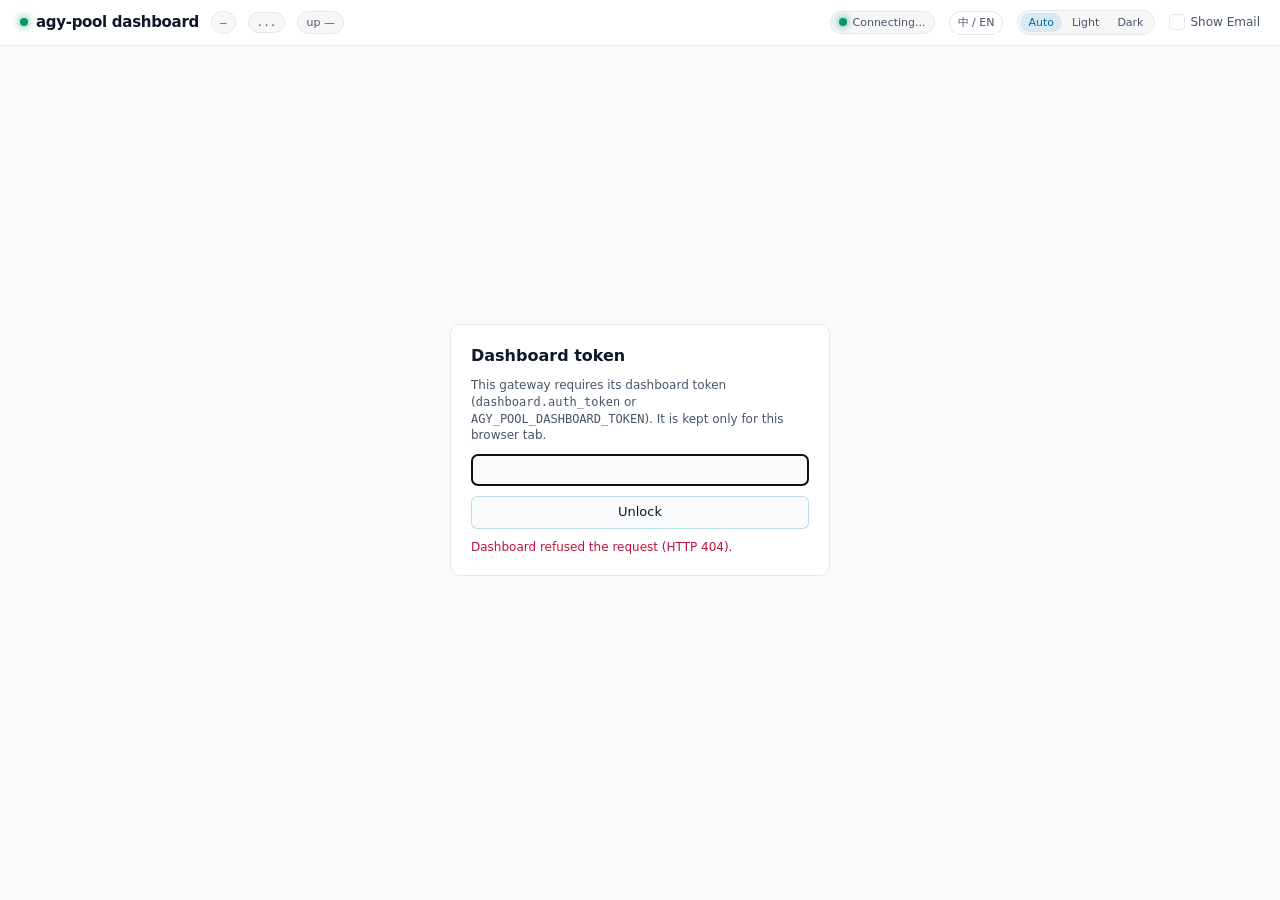
==== commit 77aa5996: "feat(dashboard): integrate pulse telemetry, request audit inspector, model analytics, and currency s" ====
--- a/src/dashboard/assets/index.html
+++ b/src/dashboard/assets/index.html
@@ -21,841 +21,799 @@
       window.__agyThemeMedia = mq;
     })();
   </script>
-  <style>
-    :root {
-      color-scheme: dark;
-      --bg: #0b0f19;
-      --header-bg: #0f172a;
-      --card-bg: #111827;
-      --border: #1f293d;
-      --border-subtle: #162032;
-      --border-hover: #2b3952;
-      --text-main: #f1f5f9;
-      --text-muted: #8fa0b8;
-      --text-dim: #5c6b84;
-      --accent: #38bdf8;
-      --accent-dim: rgba(56, 189, 248, 0.15);
-      --accent-soft: rgba(56, 189, 248, 0.12);
-      --accent-text: #7dd3fc;
-      --accent-border: rgba(56, 189, 248, 0.25);
-      --accent-contrast: #0b0f19;
-      --green: #10b981;
-      --green-dim: rgba(16, 185, 129, 0.15);
-      --green-text: #34d399;
-      --green-border: rgba(16, 185, 129, 0.3);
-      --amber: #f59e0b;
-      --amber-dim: rgba(245, 158, 11, 0.15);
-      --amber-text: #fbbf24;
-      --amber-border: rgba(245, 158, 11, 0.3);
-      --red: #f43f5e;
-      --red-dim: rgba(244, 63, 94, 0.15);
-      --red-text: #f87171;
-      --red-border: rgba(244, 63, 94, 0.3);
-      --purple-dim: rgba(168, 85, 247, 0.15);
-      --purple-text: #c084fc;
-      --purple-border: rgba(168, 85, 247, 0.3);
-      --surface-subtle: rgba(255, 255, 255, 0.03);
-      --track-bg: rgba(255, 255, 255, 0.06);
-      --section-header-bg: rgba(255, 255, 255, 0.015);
-      --btn-bg: rgba(255, 255, 255, 0.05);
-      --btn-hover-bg: rgba(255, 255, 255, 0.1);
-      --btn-hover-border: #334155;
-      --th-bg: rgba(15, 23, 42, 0.4);
-      --row-hover: rgba(255, 255, 255, 0.02);
-      --font-mono: ui-monospace, SFMono-Regular, Menlo, Monaco, Consolas, monospace;
-      --font-sans: system-ui, -apple-system, BlinkMacSystemFont, "Segoe UI", Roboto, "Helvetica Neue", Arial, sans-serif;
-    }
-
-    :root[data-theme="light"] {
-      color-scheme: light;
-      --bg: #f8fafc;
-      --header-bg: #ffffff;
-      --card-bg: #ffffff;
-      --border: #e2e8f0;
-      --border-subtle: #e2e8f0;
-      --border-hover: #cbd5e1;
-      --text-main: #0f172a;
-      --text-muted: #475569;
-      --text-dim: #64748b;
-      --accent: #0284c7;
-      --accent-dim: rgba(2, 132, 199, 0.12);
-      --accent-soft: rgba(2, 132, 199, 0.1);
-      --accent-text: #0369a1;
-      --accent-border: rgba(2, 132, 199, 0.25);
-      --accent-contrast: #ffffff;
-      --green: #059669;
-      --green-dim: rgba(5, 150, 105, 0.12);
-      --green-text: #047857;
-      --green-border: rgba(5, 150, 105, 0.28);
-      --amber: #d97706;
-      --amber-dim: rgba(217, 119, 6, 0.12);
-      --amber-text: #b45309;
-      --amber-border: rgba(217, 119, 6, 0.28);
-      --red: #e11d48;
-      --red-dim: rgba(225, 29, 72, 0.1);
-      --red-text: #be123c;
-      --red-border: rgba(225, 29, 72, 0.25);
-      --purple-dim: rgba(147, 51, 234, 0.1);
-      --purple-text: #7e22ce;
-      --purple-border: rgba(147, 51, 234, 0.25);
-      --surface-subtle: rgba(15, 23, 42, 0.03);
-      --track-bg: rgba(15, 23, 42, 0.08);
-      --section-header-bg: #f8fafc;
-      --btn-bg: rgba(15, 23, 42, 0.04);
-      --btn-hover-bg: rgba(15, 23, 42, 0.08);
-      --btn-hover-border: #cbd5e1;
-      --th-bg: #f8fafc;
-      --row-hover: rgba(15, 23, 42, 0.025);
-    }
-
-    * {
-      box-sizing: border-box;
-      margin: 0;
-      padding: 0;
-    }
-
-    body {
-      background-color: var(--bg);
-      color: var(--text-main);
-      font-family: var(--font-sans);
-      font-size: 13px;
-      line-height: 1.4;
-      min-height: 100vh;
-      display: flex;
-      flex-direction: column;
-      overflow-x: hidden;
-    }
-
-    /* Tabular numeric values */
-    .num {
-      font-variant-numeric: tabular-nums;
-      font-family: var(--font-mono);
-    }
-
-    /* Header Bar */
-    header {
-      background-color: var(--header-bg);
-      border-bottom: 1px solid var(--border);
-      padding: 10px 20px;
-      display: flex;
-      align-items: center;
-      justify-content: space-between;
-      gap: 12px;
-      flex-wrap: wrap;
-      position: sticky;
-      top: 0;
-      z-index: 100;
-    }
-
-    .brand-section {
-      display: flex;
-      align-items: center;
-      gap: 12px;
-      flex-wrap: wrap;
-    }
-
-    .logo-badge {
-      display: flex;
-      align-items: center;
-      gap: 8px;
-      font-weight: 700;
-      font-size: 15px;
-      letter-spacing: -0.02em;
-      color: var(--text-main);
-    }
-
-    .status-dot {
-      width: 8px;
-      height: 8px;
-      border-radius: 50%;
-      background-color: var(--green);
-      box-shadow: 0 0 8px var(--green);
-      display: inline-block;
-    }
-
-    .status-dot.pulse {
-      animation: pulse 2s infinite ease-in-out;
-    }
-
-    .status-dot.yellow {
-      background-color: var(--amber);
-      box-shadow: 0 0 8px var(--amber);
-    }
-
-    .status-dot.red {
-      background-color: var(--red);
-      box-shadow: 0 0 8px var(--red);
-    }
-
-    @keyframes pulse {
-      0%, 100% { opacity: 1; transform: scale(1); }
-      50% { opacity: 0.4; transform: scale(0.9); }
-    }
-
-    .pill {
-      display: inline-flex;
-      align-items: center;
-      gap: 6px;
-      padding: 3px 8px;
-      border-radius: 9999px;
-      font-size: 11px;
-      font-weight: 500;
-      border: 1px solid var(--border);
-      background-color: var(--surface-subtle);
-      color: var(--text-muted);
-    }
-
-    .pill-mono {
-      font-family: var(--font-mono);
-      font-size: 11px;
-    }
-
-    button.version-btn {
-      appearance: none;
-      cursor: pointer;
-      text-decoration: none;
-      background-color: var(--surface-subtle);
-      transition: background-color 0.15s ease, border-color 0.15s ease, color 0.15s ease, box-shadow 0.15s ease;
-    }
-
-    button.version-btn:hover {
-      background-color: var(--btn-hover-bg);
-      color: var(--text-main);
-      border-color: var(--btn-hover-border);
-    }
-
-    button.version-btn:focus-visible {
-      outline: 2px solid var(--accent);
-      outline-offset: 1px;
-    }
-
-    button.version-btn.has-update {
-      background: linear-gradient(135deg, var(--accent-dim), var(--surface-subtle));
-      border-color: var(--accent-border);
-      color: var(--accent-text);
-      font-weight: 600;
-      box-shadow: 0 0 8px var(--accent-soft);
-    }
-
-    button.version-btn.has-update:hover {
-      background: linear-gradient(135deg, var(--accent-soft), var(--btn-hover-bg));
-      border-color: var(--accent);
-    }
-
-    .version-update-badge {
-      display: inline-flex;
-      align-items: center;
-      gap: 3px;
-      padding: 1px 6px;
-      border-radius: 9999px;
-      font-size: 10px;
-      font-weight: 700;
-      background-color: var(--accent);
-      color: var(--accent-contrast);
-      animation: pulse 2s infinite ease-in-out;
-    }
-
-    .version-update-badge[hidden] { display: none; }
-
-    .header-controls {
-      display: flex;
-      align-items: center;
-      gap: 14px;
-      flex-wrap: wrap;
-    }
-
-    .theme-switcher {
-      display: inline-flex;
-      align-items: center;
-      gap: 2px;
-      padding: 2px;
-      border-radius: 9999px;
-      border: 1px solid var(--border);
-      background-color: var(--surface-subtle);
-    }
-
-    .theme-btn {
-      appearance: none;
-      background: transparent;
-      border: none;
-      color: var(--text-muted);
-      font-family: var(--font-sans);
-      font-size: 11px;
-      font-weight: 500;
-      line-height: 1;
-      padding: 4px 8px;
-      border-radius: 9999px;
-      cursor: pointer;
-      transition: background-color 0.15s ease, color 0.15s ease;
-    }
-
-    .theme-btn:hover {
-      color: var(--text-main);
-    }
-
-    .theme-btn.active {
-      background-color: var(--accent-dim);
-      color: var(--accent-text);
-    }
-
-    .theme-btn:focus-visible {
-      outline: 2px solid var(--accent);
-      outline-offset: 1px;
-    }
-
-    .toggle-label {
-      display: flex;
-      align-items: center;
-      gap: 6px;
-      cursor: pointer;
-      font-size: 12px;
-      color: var(--text-muted);
-      user-select: none;
-    }
-
-    .toggle-label input[type="checkbox"] {
-      appearance: none;
-      -webkit-appearance: none;
-      width: 16px;
-      height: 16px;
-      border: 1px solid var(--border);
-      border-radius: 4px;
-      background: var(--card-bg);
-      cursor: pointer;
-      display: grid;
-      place-content: center;
-      transition: all 0.15s ease;
-    }
-
-    .toggle-label input[type="checkbox"]:checked {
-      background: var(--accent);
-      border-color: var(--accent);
-    }
-
-    .toggle-label input[type="checkbox"]:checked::before {
-      content: "✓";
-      color: var(--accent-contrast);
-      font-size: 11px;
-      font-weight: 900;
-    }
-
-    /* Alert Banner */
-    #reconnect-banner {
-      background-color: var(--amber-dim);
-      border-bottom: 1px solid var(--amber);
-      color: var(--amber-text);
-      padding: 6px 20px;
-      font-size: 12px;
-      display: none;
-      text-align: center;
-      font-weight: 500;
-    }
-
-    /* Update Banner */
-    .update-banner {
-      background: linear-gradient(90deg, var(--accent-dim), var(--surface-subtle));
-      border-bottom: 1px solid var(--accent-border);
-      color: var(--text-main);
-      padding: 8px 20px;
-      font-size: 12px;
-      display: flex;
-      align-items: center;
-      justify-content: space-between;
-      gap: 12px;
-      flex-wrap: wrap;
-    }
-
-    .update-banner[hidden] {
-      display: none !important;
-    }
-
-    .update-banner-content {
-      display: flex;
-      align-items: center;
-      gap: 10px;
-      flex-wrap: wrap;
-    }
-
-    .update-badge {
-      display: inline-flex;
-      align-items: center;
-      padding: 2px 6px;
-      border-radius: 4px;
-      font-size: 10px;
-      font-weight: 700;
-      letter-spacing: 0.05em;
-      background-color: var(--accent-soft);
-      color: var(--accent-text);
-      border: 1px solid var(--accent-border);
-    }
-
-    .upgrade-btn {
-      appearance: none;
-      background: var(--accent);
-      color: var(--accent-contrast);
-      border: 1px solid transparent;
-      border-radius: 6px;
-      font-family: var(--font-sans);
-      font-size: 12px;
-      font-weight: 600;
-      padding: 4px 12px;
-      cursor: pointer;
-      display: inline-flex;
-      align-items: center;
-      gap: 6px;
-      transition: opacity 0.15s ease, transform 0.1s ease;
-    }
-
-    .upgrade-btn:hover:not(:disabled) {
-      opacity: 0.9;
-      transform: translateY(-1px);
-    }
-
-    .upgrade-btn:disabled {
-      opacity: 0.6;
-      cursor: not-allowed;
-      transform: none;
-    }
-
-    .upgrade-btn[hidden], .update-deb[hidden] {
-      display: none;
-    }
-
-    .update-deb code {
-      font-family: var(--font-mono);
-      user-select: all;
-      padding: 1px 6px;
-      border-radius: 4px;
-      background: var(--surface-subtle);
-    }
-
-    .update-deb a {
-      color: var(--accent-text);
-    }
-
-    .update-msg {
-      font-size: 12px;
-      color: var(--text-muted);
-    }
-
-    .update-msg.error {
-      color: var(--red-text);
-    }
-
-    .update-msg.success {
-      color: var(--green-text);
-    }
-
-    .update-dismiss {
-      appearance: none;
-      background: transparent;
-      border: none;
-      color: var(--text-dim);
-      font-size: 14px;
-      cursor: pointer;
-      padding: 2px 6px;
-      border-radius: 4px;
-      line-height: 1;
-    }
-
-    .update-dismiss:hover {
-      color: var(--text-main);
-      background: var(--surface-subtle);
-    }
-
-    /* Main Container */
-    main {
-      flex: 1;
-      padding: 16px 20px;
-      max-width: 1440px;
-      width: 100%;
-      margin: 0 auto;
-      display: flex;
-      flex-direction: column;
-      gap: 16px;
-    }
-
-    /* Metrics Grid */
-    .metrics-row {
-      display: grid;
-      grid-template-columns: repeat(4, 1fr);
-      gap: 12px;
-    }
-
-    @media (max-width: 1024px) {
-      .metrics-row { grid-template-columns: repeat(2, 1fr); }
-    }
-    @media (max-width: 600px) {
-      .metrics-row { grid-template-columns: 1fr; }
-    }
-
-    .card {
-      background-color: var(--card-bg);
-      border: 1px solid var(--border);
-      border-radius: 8px;
-      padding: 14px 16px;
-      display: flex;
-      flex-direction: column;
-      justify-content: space-between;
-      transition: border-color 0.15s ease;
-    }
-
-    .card:hover {
-      border-color: var(--border-hover);
-    }
-
-    .card-title {
-      font-size: 11px;
-      font-weight: 600;
-      text-transform: uppercase;
-      letter-spacing: 0.05em;
-      color: var(--text-dim);
-      margin-bottom: 6px;
-      display: flex;
-      align-items: center;
-      justify-content: space-between;
-    }
-
-    .card-value {
-      font-size: 24px;
-      font-weight: 700;
-      color: var(--text-main);
-      display: flex;
-      align-items: baseline;
-      gap: 6px;
-    }
-
-    .card-value .unit {
-      font-size: 12px;
-      font-weight: 500;
-      color: var(--text-muted);
-    }
-
-    .card-sub {
-      font-size: 11px;
-      color: var(--text-muted);
-      margin-top: 6px;
-      display: flex;
-      align-items: center;
-      gap: 6px;
-    }
-
-    /* Progress bar */
-    .progress-bar-bg {
-      height: 6px;
-      background-color: var(--track-bg);
-      border-radius: 3px;
-      overflow: hidden;
-      margin-top: 8px;
-      width: 100%;
-    }
-
-    .progress-bar-fill {
-      height: 100%;
-      border-radius: 3px;
-      transition: width 0.3s ease, background-color 0.3s ease;
-      background-color: var(--green);
-    }
-
-    .progress-bar-fill.warning {
-      background-color: var(--amber);
-    }
-
-    .progress-bar-fill.danger {
-      background-color: var(--red);
-    }
-
-    /* Section Panels */
-    .section-panel {
-      background-color: var(--card-bg);
-      border: 1px solid var(--border);
-      border-radius: 8px;
-      overflow: hidden;
-    }
-
-    .section-header {
-      padding: 10px 16px;
-      border-bottom: 1px solid var(--border);
-      display: flex;
-      align-items: center;
-      justify-content: space-between;
-      background-color: var(--section-header-bg);
-    }
-
-    .section-title {
-      font-size: 13px;
-      font-weight: 600;
-      color: var(--text-main);
-      display: flex;
-      align-items: center;
-      gap: 8px;
-    }
-
-    .btn-group {
-      display: flex;
-      align-items: center;
-      gap: 6px;
-    }
-
-    button.btn {
-      background-color: var(--btn-bg);
-      border: 1px solid var(--border);
-      color: var(--text-muted);
-      border-radius: 4px;
-      padding: 4px 10px;
-      font-size: 11px;
-      font-weight: 500;
-      cursor: pointer;
-      transition: all 0.15s ease;
-    }
-
-    button.btn:hover {
-      background-color: var(--btn-hover-bg);
-      color: var(--text-main);
-      border-color: var(--btn-hover-border);
-    }
-
-    /* Tables */
-    .table-container {
-      width: 100%;
-      overflow-x: auto;
-    }
-
-    table {
-      width: 100%;
-      border-collapse: collapse;
-      text-align: left;
-      font-size: 12px;
-    }
-
-    th {
-      padding: 8px 14px;
-      font-weight: 600;
-      color: var(--text-dim);
-      font-size: 11px;
-      text-transform: uppercase;
-      letter-spacing: 0.04em;
-      border-bottom: 1px solid var(--border);
-      background-color: var(--th-bg);
-      white-space: nowrap;
-    }
-
-    td {
-      padding: 10px 14px;
-      border-bottom: 1px solid var(--border-subtle);
-      white-space: nowrap;
-      vertical-align: middle;
-    }
-
-    tr:last-child td {
-      border-bottom: none;
-    }
-
-    tr:hover td {
-      background-color: var(--row-hover);
-    }
-
-    /* Account column */
-    .acc-col {
-      display: flex;
-      flex-direction: column;
-      gap: 2px;
-    }
-
-    .acc-name {
-      font-weight: 600;
-      color: var(--text-main);
-    }
-
-    .acc-email {
-      font-size: 11px;
-      color: var(--text-dim);
-      font-family: var(--font-mono);
-    }
-
-    /* Quota column inside table */
-    .quota-cell {
-      min-width: 140px;
-    }
-
-    .quota-info {
-      display: flex;
-      justify-content: space-between;
-      margin-bottom: 4px;
-      font-size: 11px;
-    }
-
-    /* Badges */
-    .badge {
-      display: inline-flex;
-      align-items: center;
-      padding: 2px 7px;
-      border-radius: 4px;
-      font-size: 11px;
-      font-weight: 600;
-      text-transform: uppercase;
-      letter-spacing: 0.03em;
-    }
-
-    .badge-active { background-color: var(--green-dim); color: var(--green-text); border: 1px solid var(--green-border); }
-    .badge-reserve { background-color: var(--accent-soft); color: var(--accent-text); border: 1px solid var(--accent-border); }
-    .badge-cooling { background-color: var(--amber-dim); color: var(--amber-text); border: 1px solid var(--amber-border); }
-    .badge-restricted { background-color: var(--amber-dim); color: var(--amber-text); border: 1px solid var(--amber-border); }
-    .badge-depleted { background-color: var(--red-dim); color: var(--red-text); border: 1px solid var(--red-border); }
-    .badge-disabled { background-color: var(--red-dim); color: var(--red-text); border: 1px solid var(--red-border); }
-
-    .status-pill {
-      font-family: var(--font-mono);
-      font-size: 11px;
-      padding: 2px 6px;
-      border-radius: 3px;
-      font-weight: 600;
-    }
-
-    .status-200 { background: var(--green-dim); color: var(--green-text); }
-    .status-429 { background: var(--amber-dim); color: var(--amber-text); }
-    .status-err { background: var(--red-dim); color: var(--red-text); }
-    .badge-failover {
-      background: var(--purple-dim);
-      color: var(--purple-text);
-      border: 1px solid var(--purple-border);
-      padding: 1px 5px;
-      border-radius: 3px;
-      font-size: 10px;
-      margin-left: 4px;
-    }
-
-    /* Stream scrollable area */
-    .stream-scroll {
-      max-height: 280px;
-      overflow-y: auto;
-    }
-
-    .empty-state {
-      padding: 24px;
-      text-align: center;
-      color: var(--text-dim);
-      font-style: italic;
-    }
-
-    /* Footer */
-    footer {
-      padding: 12px 20px;
-      border-top: 1px solid var(--border);
-      font-size: 11px;
-      color: var(--text-dim);
-      display: flex;
-      justify-content: space-between;
-      align-items: center;
-      margin-top: auto;
-    }
-
-    .token-card {
-      position: fixed;
-      inset: 0;
-      z-index: 50;
-      display: flex;
-      align-items: center;
-      justify-content: center;
-      background: var(--bg);
-    }
-    .token-card[hidden] { display: none; }
-    .token-card form {
-      width: min(380px, 90vw);
-      display: flex;
-      flex-direction: column;
-      gap: 10px;
-      padding: 20px;
-      border: 1px solid var(--border);
-      border-radius: 10px;
-      background: var(--card-bg);
-      color: var(--text-main);
-    }
-    .token-card h2 { margin: 0; font-size: 16px; }
-    .token-card p { margin: 0; font-size: 12px; color: var(--text-muted); }
-    .token-card input, .token-card button, #strategy-select {
-      font: inherit;
-      color: var(--text-main);
-      background: var(--bg);
-      border: 1px solid var(--border);
-      border-radius: 6px;
-      padding: 6px 8px;
-    }
-    .token-card button { cursor: pointer; border-color: var(--accent-border); }
-    .token-card .token-error { color: var(--red-text); min-height: 1em; }
-    .row-actions { display: flex; flex-wrap: wrap; gap: 4px; }
-    .row-btn, #refresh-all-btn {
-      font: inherit;
-      font-size: 11px;
-      color: var(--text-main);
-      background: var(--bg);
-      border: 1px solid var(--border);
-      border-radius: 6px;
-      padding: 2px 6px;
-      cursor: pointer;
-    }
-    .row-btn:hover, #refresh-all-btn:hover { border-color: var(--accent-border); }
-    .row-btn:disabled, #refresh-all-btn:disabled { opacity: 0.5; cursor: wait; }
-    #toast {
-      position: fixed;
-      right: 16px;
-      bottom: 16px;
-      z-index: 60;
-      max-width: min(420px, 90vw);
-      padding: 10px 14px;
-      border-radius: 8px;
-      border: 1px solid var(--border);
-      background: var(--card-bg);
-      color: var(--text-main);
-      font-size: 13px;
-    }
-    #toast.error { border-color: var(--red-border); color: var(--red-text); }
-    #verify-dialog {
-      border: 1px solid var(--border);
-      border-radius: 10px;
-      background: var(--card-bg);
-      color: var(--text-main);
-      max-width: min(480px, 90vw);
-    }
-    #verify-dialog a { color: var(--accent-text); word-break: break-all; }
-    button.btn.active {
-      color: var(--accent-text);
-      border-color: var(--accent-border);
-      background-color: var(--accent-soft);
-    }
-    .token-summary {
-      display: flex;
-      flex-wrap: wrap;
-      gap: 18px;
-      padding: 10px 16px 4px;
-      font-size: 12px;
-      color: var(--text-muted);
-    }
-    .token-summary strong {
-      color: var(--text-main);
-      font-size: 15px;
-    }
-    .token-bar {
-      display: flex;
-      height: 8px;
-      margin: 8px 16px 12px;
-      border-radius: 4px;
-      overflow: hidden;
-      background-color: var(--border-subtle);
-    }
-    .token-bar span { height: 100%; }
-    .token-bar .seg-prompt { background-color: #6366f1; }
-    .token-bar .seg-cached { background-color: #a5b4fc; }
-    .token-bar .seg-output { background-color: var(--accent); }
-    .token-bar .seg-thinking { background-color: #f59e0b; }
-    .token-legend i {
-      display: inline-block;
-      width: 8px;
-      height: 8px;
-      border-radius: 2px;
-      margin-right: 4px;
-    }
-  </style>
+  <style>:root {
+color-scheme: dark;
+--bg: #0b0f19;
+--header-bg: #0f172a;
+--card-bg: #111827;
+--border: #1f293d;
+--border-subtle: #162032;
+--border-hover: #2b3952;
+--text-main: #f1f5f9;
+--text-muted: #8fa0b8;
+--text-dim: #5c6b84;
+--accent: #38bdf8;
+--accent-dim: rgba(56, 189, 248, 0.15);
+--accent-soft: rgba(56, 189, 248, 0.12);
+--accent-text: #7dd3fc;
+--accent-border: rgba(56, 189, 248, 0.25);
+--accent-contrast: #0b0f19;
+--green: #10b981;
+--green-dim: rgba(16, 185, 129, 0.15);
+--green-text: #34d399;
+--green-border: rgba(16, 185, 129, 0.3);
+--amber: #f59e0b;
+--amber-dim: rgba(245, 158, 11, 0.15);
+--amber-text: #fbbf24;
+--amber-border: rgba(245, 158, 11, 0.3);
+--red: #f43f5e;
+--red-dim: rgba(244, 63, 94, 0.15);
+--red-text: #f87171;
+--red-border: rgba(244, 63, 94, 0.3);
+--purple-dim: rgba(168, 85, 247, 0.15);
+--purple-text: #c084fc;
+--purple-border: rgba(168, 85, 247, 0.3);
+--surface-subtle: rgba(255, 255, 255, 0.03);
+--track-bg: rgba(255, 255, 255, 0.06);
+--section-header-bg: rgba(255, 255, 255, 0.015);
+--btn-bg: rgba(255, 255, 255, 0.05);
+--btn-hover-bg: rgba(255, 255, 255, 0.1);
+--btn-hover-border: #334155;
+--th-bg: rgba(15, 23, 42, 0.4);
+--row-hover: rgba(255, 255, 255, 0.02);
+--font-mono: ui-monospace, SFMono-Regular, Menlo, Monaco, Consolas, monospace;
+--font-sans: system-ui, -apple-system, BlinkMacSystemFont, "Segoe UI", Roboto, "Helvetica Neue", Arial, sans-serif;
+}
+:root[data-theme="light"] {
+color-scheme: light;
+--bg: #f8fafc;
+--header-bg: #ffffff;
+--card-bg: #ffffff;
+--border: #e2e8f0;
+--border-subtle: #e2e8f0;
+--border-hover: #cbd5e1;
+--text-main: #0f172a;
+--text-muted: #475569;
+--text-dim: #64748b;
+--accent: #0284c7;
+--accent-dim: rgba(2, 132, 199, 0.12);
+--accent-soft: rgba(2, 132, 199, 0.1);
+--accent-text: #0369a1;
+--accent-border: rgba(2, 132, 199, 0.25);
+--accent-contrast: #ffffff;
+--green: #059669;
+--green-dim: rgba(5, 150, 105, 0.12);
+--green-text: #047857;
+--green-border: rgba(5, 150, 105, 0.28);
+--amber: #d97706;
+--amber-dim: rgba(217, 119, 6, 0.12);
+--amber-text: #b45309;
+--amber-border: rgba(217, 119, 6, 0.28);
+--red: #e11d48;
+--red-dim: rgba(225, 29, 72, 0.1);
+--red-text: #be123c;
+--red-border: rgba(225, 29, 72, 0.25);
+--purple-dim: rgba(147, 51, 234, 0.1);
+--purple-text: #7e22ce;
+--purple-border: rgba(147, 51, 234, 0.25);
+--surface-subtle: rgba(15, 23, 42, 0.03);
+--track-bg: rgba(15, 23, 42, 0.08);
+--section-header-bg: #f8fafc;
+--btn-bg: rgba(15, 23, 42, 0.04);
+--btn-hover-bg: rgba(15, 23, 42, 0.08);
+--btn-hover-border: #cbd5e1;
+--th-bg: #f8fafc;
+--row-hover: rgba(15, 23, 42, 0.025);
+}
+* {
+box-sizing: border-box;
+margin: 0;
+padding: 0;
+}
+body {
+background-color: var(--bg);
+color: var(--text-main);
+font-family: var(--font-sans);
+font-size: 13px;
+line-height: 1.4;
+min-height: 100vh;
+display: flex;
+flex-direction: column;
+overflow-x: hidden;
+}
+.num {
+font-variant-numeric: tabular-nums;
+font-family: var(--font-mono);
+}
+header {
+background-color: var(--header-bg);
+border-bottom: 1px solid var(--border);
+padding: 10px 20px;
+display: flex;
+align-items: center;
+justify-content: space-between;
+gap: 12px;
+flex-wrap: wrap;
+position: sticky;
+top: 0;
+z-index: 100;
+}
+.brand-section {
+display: flex;
+align-items: center;
+gap: 12px;
+flex-wrap: wrap;
+}
+.logo-badge {
+display: flex;
+align-items: center;
+gap: 8px;
+font-weight: 700;
+font-size: 15px;
+letter-spacing: -0.02em;
+color: var(--text-main);
+}
+.status-dot {
+width: 8px;
+height: 8px;
+border-radius: 50%;
+background-color: var(--green);
+box-shadow: 0 0 8px var(--green);
+display: inline-block;
+}
+.status-dot.pulse {
+animation: pulse 2s infinite ease-in-out;
+}
+.status-dot.yellow {
+background-color: var(--amber);
+box-shadow: 0 0 8px var(--amber);
+}
+.status-dot.red {
+background-color: var(--red);
+box-shadow: 0 0 8px var(--red);
+}
+@keyframes pulse {
+0%, 100% { opacity: 1; transform: scale(1); }
+50% { opacity: 0.4; transform: scale(0.9); }
+}
+.pill {
+display: inline-flex;
+align-items: center;
+gap: 6px;
+padding: 3px 8px;
+border-radius: 9999px;
+font-size: 11px;
+font-weight: 500;
+border: 1px solid var(--border);
+background-color: var(--surface-subtle);
+color: var(--text-muted);
+}
+.pill-mono {
+font-family: var(--font-mono);
+font-size: 11px;
+}
+button.version-btn {
+appearance: none;
+cursor: pointer;
+text-decoration: none;
+background-color: var(--surface-subtle);
+transition: background-color 0.15s ease, border-color 0.15s ease, color 0.15s ease, box-shadow 0.15s ease;
+}
+button.version-btn:hover {
+background-color: var(--btn-hover-bg);
+color: var(--text-main);
+border-color: var(--btn-hover-border);
+}
+button.version-btn:focus-visible {
+outline: 2px solid var(--accent);
+outline-offset: 1px;
+}
+button.version-btn.has-update {
+background: linear-gradient(135deg, var(--accent-dim), var(--surface-subtle));
+border-color: var(--accent-border);
+color: var(--accent-text);
+font-weight: 600;
+box-shadow: 0 0 8px var(--accent-soft);
+}
+button.version-btn.has-update:hover {
+background: linear-gradient(135deg, var(--accent-soft), var(--btn-hover-bg));
+border-color: var(--accent);
+}
+.version-update-badge {
+display: inline-flex;
+align-items: center;
+gap: 3px;
+padding: 1px 6px;
+border-radius: 9999px;
+font-size: 10px;
+font-weight: 700;
+background-color: var(--accent);
+color: var(--accent-contrast);
+animation: pulse 2s infinite ease-in-out;
+}
+.version-update-badge[hidden] { display: none; }
+.header-controls {
+display: flex;
+align-items: center;
+gap: 14px;
+flex-wrap: wrap;
+}
+.theme-switcher {
+display: inline-flex;
+align-items: center;
+gap: 2px;
+padding: 2px;
+border-radius: 9999px;
+border: 1px solid var(--border);
+background-color: var(--surface-subtle);
+}
+.theme-btn {
+appearance: none;
+background: transparent;
+border: none;
+color: var(--text-muted);
+font-family: var(--font-sans);
+font-size: 11px;
+font-weight: 500;
+line-height: 1;
+padding: 4px 8px;
+border-radius: 9999px;
+cursor: pointer;
+transition: background-color 0.15s ease, color 0.15s ease;
+}
+.theme-btn:hover {
+color: var(--text-main);
+}
+.theme-btn.active {
+background-color: var(--accent-dim);
+color: var(--accent-text);
+}
+.theme-btn:focus-visible {
+outline: 2px solid var(--accent);
+outline-offset: 1px;
+}
+.toggle-label {
+display: flex;
+align-items: center;
+gap: 6px;
+cursor: pointer;
+font-size: 12px;
+color: var(--text-muted);
+user-select: none;
+}
+.toggle-label input[type="checkbox"] {
+appearance: none;
+-webkit-appearance: none;
+width: 16px;
+height: 16px;
+border: 1px solid var(--border);
+border-radius: 4px;
+background: var(--card-bg);
+cursor: pointer;
+display: grid;
+place-content: center;
+transition: all 0.15s ease;
+}
+.toggle-label input[type="checkbox"]:checked {
+background: var(--accent);
+border-color: var(--accent);
+}
+.toggle-label input[type="checkbox"]:checked::before {
+content: "✓";
+color: var(--accent-contrast);
+font-size: 11px;
+font-weight: 900;
+}
+#reconnect-banner {
+background-color: var(--amber-dim);
+border-bottom: 1px solid var(--amber);
+color: var(--amber-text);
+padding: 6px 20px;
+font-size: 12px;
+display: none;
+text-align: center;
+font-weight: 500;
+}
+.update-banner {
+background: linear-gradient(90deg, var(--accent-dim), var(--surface-subtle));
+border-bottom: 1px solid var(--accent-border);
+color: var(--text-main);
+padding: 8px 20px;
+font-size: 12px;
+display: flex;
+align-items: center;
+justify-content: space-between;
+gap: 12px;
+flex-wrap: wrap;
+}
+.update-banner[hidden] {
+display: none !important;
+}
+.update-banner-content {
+display: flex;
+align-items: center;
+gap: 10px;
+flex-wrap: wrap;
+}
+.update-badge {
+display: inline-flex;
+align-items: center;
+padding: 2px 6px;
+border-radius: 4px;
+font-size: 10px;
+font-weight: 700;
+letter-spacing: 0.05em;
+background-color: var(--accent-soft);
+color: var(--accent-text);
+border: 1px solid var(--accent-border);
+}
+.upgrade-btn {
+appearance: none;
+background: var(--accent);
+color: var(--accent-contrast);
+border: 1px solid transparent;
+border-radius: 6px;
+font-family: var(--font-sans);
+font-size: 12px;
+font-weight: 600;
+padding: 4px 12px;
+cursor: pointer;
+display: inline-flex;
+align-items: center;
+gap: 6px;
+transition: opacity 0.15s ease, transform 0.1s ease;
+}
+.upgrade-btn:hover:not(:disabled) {
+opacity: 0.9;
+transform: translateY(-1px);
+}
+.upgrade-btn:disabled {
+opacity: 0.6;
+cursor: not-allowed;
+transform: none;
+}
+.upgrade-btn[hidden], .update-deb[hidden] {
+display: none;
+}
+.update-deb code {
+font-family: var(--font-mono);
+user-select: all;
+padding: 1px 6px;
+border-radius: 4px;
+background: var(--surface-subtle);
+}
+.update-deb a {
+color: var(--accent-text);
+}
+.update-msg {
+font-size: 12px;
+color: var(--text-muted);
+}
+.update-msg.error {
+color: var(--red-text);
+}
+.update-msg.success {
+color: var(--green-text);
+}
+.update-dismiss {
+appearance: none;
+background: transparent;
+border: none;
+color: var(--text-dim);
+font-size: 14px;
+cursor: pointer;
+padding: 2px 6px;
+border-radius: 4px;
+line-height: 1;
+}
+.update-dismiss:hover {
+color: var(--text-main);
+background: var(--surface-subtle);
+}
+main {
+flex: 1;
+padding: 16px 20px;
+max-width: 1440px;
+width: 100%;
+margin: 0 auto;
+display: flex;
+flex-direction: column;
+gap: 16px;
+}
+.metrics-row {
+display: grid;
+grid-template-columns: repeat(4, 1fr);
+gap: 12px;
+}
+@media (max-width: 1024px) {
+.metrics-row { grid-template-columns: repeat(2, 1fr); }
+}
+@media (max-width: 600px) {
+.metrics-row { grid-template-columns: 1fr; }
+}
+.card {
+background-color: var(--card-bg);
+border: 1px solid var(--border);
+border-radius: 8px;
+padding: 14px 16px;
+display: flex;
+flex-direction: column;
+justify-content: space-between;
+transition: border-color 0.15s ease;
+}
+.card:hover {
+border-color: var(--border-hover);
+}
+.card-title {
+font-size: 11px;
+font-weight: 600;
+text-transform: uppercase;
+letter-spacing: 0.05em;
+color: var(--text-dim);
+margin-bottom: 6px;
+display: flex;
+align-items: center;
+justify-content: space-between;
+}
+.card-value {
+font-size: 24px;
+font-weight: 700;
+color: var(--text-main);
+display: flex;
+align-items: baseline;
+gap: 6px;
+}
+.card-value .unit {
+font-size: 12px;
+font-weight: 500;
+color: var(--text-muted);
+}
+.card-sub {
+font-size: 11px;
+color: var(--text-muted);
+margin-top: 6px;
+display: flex;
+align-items: center;
+gap: 6px;
+}
+.progress-bar-bg {
+height: 6px;
+background-color: var(--track-bg);
+border-radius: 3px;
+overflow: hidden;
+margin-top: 8px;
+width: 100%;
+}
+.progress-bar-fill {
+height: 100%;
+border-radius: 3px;
+transition: width 0.3s ease, background-color 0.3s ease;
+background-color: var(--green);
+}
+.progress-bar-fill.warning {
+background-color: var(--amber);
+}
+.progress-bar-fill.danger {
+background-color: var(--red);
+}
+.section-panel {
+background-color: var(--card-bg);
+border: 1px solid var(--border);
+border-radius: 8px;
+overflow: hidden;
+}
+.section-header {
+padding: 10px 16px;
+border-bottom: 1px solid var(--border);
+display: flex;
+align-items: center;
+justify-content: space-between;
+background-color: var(--section-header-bg);
+}
+.section-title {
+font-size: 13px;
+font-weight: 600;
+color: var(--text-main);
+display: flex;
+align-items: center;
+gap: 8px;
+}
+.btn-group {
+display: flex;
+align-items: center;
+gap: 6px;
+}
+button.btn {
+background-color: var(--btn-bg);
+border: 1px solid var(--border);
+color: var(--text-muted);
+border-radius: 4px;
+padding: 4px 10px;
+font-size: 11px;
+font-weight: 500;
+cursor: pointer;
+transition: all 0.15s ease;
+}
+button.btn:hover {
+background-color: var(--btn-hover-bg);
+color: var(--text-main);
+border-color: var(--btn-hover-border);
+}
+.table-container {
+width: 100%;
+overflow-x: auto;
+}
+table {
+width: 100%;
+border-collapse: collapse;
+text-align: left;
+font-size: 12px;
+}
+th {
+padding: 8px 14px;
+font-weight: 600;
+color: var(--text-dim);
+font-size: 11px;
+text-transform: uppercase;
+letter-spacing: 0.04em;
+border-bottom: 1px solid var(--border);
+background-color: var(--th-bg);
+white-space: nowrap;
+}
+td {
+padding: 10px 14px;
+border-bottom: 1px solid var(--border-subtle);
+white-space: nowrap;
+vertical-align: middle;
+}
+tr:last-child td {
+border-bottom: none;
+}
+tr:hover td {
+background-color: var(--row-hover);
+}
+.acc-col {
+display: flex;
+flex-direction: column;
+gap: 2px;
+}
+.acc-name {
+font-weight: 600;
+color: var(--text-main);
+}
+.acc-email {
+font-size: 11px;
+color: var(--text-dim);
+font-family: var(--font-mono);
+}
+.quota-cell {
+min-width: 140px;
+}
+.quota-info {
+display: flex;
+justify-content: space-between;
+margin-bottom: 4px;
+font-size: 11px;
+}
+.badge {
+display: inline-flex;
+align-items: center;
+padding: 2px 7px;
+border-radius: 4px;
+font-size: 11px;
+font-weight: 600;
+text-transform: uppercase;
+letter-spacing: 0.03em;
+}
+.badge-active { background-color: var(--green-dim); color: var(--green-text); border: 1px solid var(--green-border); }
+.badge-reserve { background-color: var(--accent-soft); color: var(--accent-text); border: 1px solid var(--accent-border); }
+.badge-cooling { background-color: var(--amber-dim); color: var(--amber-text); border: 1px solid var(--amber-border); }
+.badge-restricted { background-color: var(--amber-dim); color: var(--amber-text); border: 1px solid var(--amber-border); }
+.badge-depleted { background-color: var(--red-dim); color: var(--red-text); border: 1px solid var(--red-border); }
+.badge-disabled { background-color: var(--red-dim); color: var(--red-text); border: 1px solid var(--red-border); }
+.status-pill {
+font-family: var(--font-mono);
+font-size: 11px;
+padding: 2px 6px;
+border-radius: 3px;
+font-weight: 600;
+}
+.status-200 { background: var(--green-dim); color: var(--green-text); }
+.status-429 { background: var(--amber-dim); color: var(--amber-text); }
+.status-err { background: var(--red-dim); color: var(--red-text); }
+.badge-failover {
+background: var(--purple-dim);
+color: var(--purple-text);
+border: 1px solid var(--purple-border);
+padding: 1px 5px;
+border-radius: 3px;
+font-size: 10px;
+margin-left: 4px;
+}
+.stream-scroll {
+max-height: 280px;
+overflow-y: auto;
+}
+.empty-state {
+padding: 24px;
+text-align: center;
+color: var(--text-dim);
+font-style: italic;
+}
+footer {
+padding: 12px 20px;
+border-top: 1px solid var(--border);
+font-size: 11px;
+color: var(--text-dim);
+display: flex;
+justify-content: space-between;
+align-items: center;
+margin-top: auto;
+}
+.token-card {
+position: fixed;
+inset: 0;
+z-index: 50;
+display: flex;
+align-items: center;
+justify-content: center;
+background: var(--bg);
+}
+.token-card[hidden] { display: none; }
+.token-card form {
+width: min(380px, 90vw);
+display: flex;
+flex-direction: column;
+gap: 10px;
+padding: 20px;
+border: 1px solid var(--border);
+border-radius: 10px;
+background: var(--card-bg);
+color: var(--text-main);
+}
+.token-card h2 { margin: 0; font-size: 16px; }
+.token-card p { margin: 0; font-size: 12px; color: var(--text-muted); }
+.token-card input, .token-card button, #strategy-select {
+font: inherit;
+color: var(--text-main);
+background: var(--bg);
+border: 1px solid var(--border);
+border-radius: 6px;
+padding: 6px 8px;
+}
+.token-card button { cursor: pointer; border-color: var(--accent-border); }
+.token-card .token-error { color: var(--red-text); min-height: 1em; }
+.row-actions { display: flex; flex-wrap: wrap; gap: 4px; }
+.row-btn, #refresh-all-btn {
+font: inherit;
+font-size: 11px;
+color: var(--text-main);
+background: var(--bg);
+border: 1px solid var(--border);
+border-radius: 6px;
+padding: 2px 6px;
+cursor: pointer;
+}
+.row-btn:hover, #refresh-all-btn:hover { border-color: var(--accent-border); }
+.row-btn:disabled, #refresh-all-btn:disabled { opacity: 0.5; cursor: wait; }
+#toast {
+position: fixed;
+right: 16px;
+bottom: 16px;
+z-index: 120;
+max-width: min(420px, 90vw);
+padding: 10px 14px;
+border-radius: 8px;
+border: 1px solid var(--border);
+background: var(--card-bg);
+color: var(--text-main);
+font-size: 13px;
+}
+#toast.error { border-color: var(--red-border); color: var(--red-text); }
+#verify-dialog {
+border: 1px solid var(--border);
+border-radius: 10px;
+background: var(--card-bg);
+color: var(--text-main);
+max-width: min(480px, 90vw);
+}
+#verify-dialog a { color: var(--accent-text); word-break: break-all; }
+#config-dialog {
+position: fixed;
+inset: 0 0 0 auto;
+z-index: 110;
+margin: 0;
+width: min(560px, 100vw);
+height: 100dvh;
+max-height: 100dvh;
+box-sizing: border-box;
+overflow: auto;
+padding: 16px;
+border: 0;
+border-left: 1px solid var(--border);
+background: var(--card-bg);
+color: var(--text-main);
+}
+#config-dialog h2 { font-size: 15px; margin: 0 0 10px; }
+#config-view {
+font: 11px/1.4 var(--font-mono);
+background: var(--bg);
+border: 1px solid var(--border);
+border-radius: 6px;
+padding: 8px;
+overflow: auto;
+}
+.diag-list { list-style: none; margin: 0 0 10px; padding: 0; font-size: 13px; }
+.diag-list li { padding: 2px 0; }
+.diag-ok { color: var(--green-text); }
+.diag-warn { color: var(--amber-text); }
+.diag-error { color: var(--red-text); }
+button.btn.active {
+color: var(--accent-text);
+border-color: var(--accent-border);
+background-color: var(--accent-soft);
+}
+.token-summary {
+display: flex;
+flex-wrap: wrap;
+gap: 18px;
+padding: 10px 16px 4px;
+font-size: 12px;
+color: var(--text-muted);
+}
+.token-summary strong {
+color: var(--text-main);
+font-size: 15px;
+}
+.token-bar {
+display: flex;
+height: 8px;
+margin: 8px 16px 12px;
+border-radius: 4px;
+overflow: hidden;
+background-color: var(--border-subtle);
+}
+.token-bar span { height: 100%; }
+.token-bar .seg-prompt { background-color: #6366f1; }
+.token-bar .seg-cached { background-color: #a5b4fc; }
+.token-bar .seg-output { background-color: var(--accent); }
+.token-bar .seg-thinking { background-color: #f59e0b; }
+.token-legend i {
+display: inline-block;
+width: 8px;
+height: 8px;
+border-radius: 2px;
+margin-right: 4px;
+}
+.pulse-popover{position:absolute;top:48px;left:200px;width:320px;background:var(--card-bg);border:1px solid var(--border);border-radius:8px;padding:12px 14px;box-shadow:0 10px 25px -5px rgba(0,0,0,0.5),0 8px 10px -6px rgba(0,0,0,0.3);z-index:100;font-size:12px;color:var(--text-main);pointer-events:auto;transition:opacity .15s ease,transform .15s ease;}
+.pulse-popover.hidden{opacity:0;pointer-events:none;transform:translateY(-4px);}
+.popover-header{display:flex;align-items:center;justify-content:space-between;border-bottom:1px solid var(--border-subtle);padding-bottom:8px;margin-bottom:8px;font-weight:600;font-size:12px;}
+.popover-grid{display:grid;grid-template-columns:1fr 1fr;gap:6px 12px;margin-bottom:8px;}
+.popover-item{display:flex;flex-direction:column;gap:1px;}
+.popover-label{font-size:10px;color:var(--text-dim);text-transform:uppercase;}
+.popover-val{font-family:var(--font-mono);font-weight:600;font-size:12px;color:var(--text-main);}
+.popover-alert{background:var(--amber-dim);border:1px solid var(--amber-border);color:var(--amber-text);border-radius:6px;padding:5px 8px;font-size:11px;margin-bottom:8px;display:flex;align-items:center;gap:6px;}
+dialog.audit-dialog{position:fixed;inset:50% auto auto 50%;transform:translate(-50%,-50%);margin:0;width:min(640px,94vw);max-height:88vh;box-sizing:border-box;overflow-y:auto;border-radius:12px;border:1px solid var(--border);background:var(--card-bg);color:var(--text-main);padding:18px 20px;box-shadow:0 20px 40px rgba(0,0,0,0.6);z-index:120;}
+dialog.audit-dialog::backdrop{background:rgba(0,0,0,0.65);backdrop-filter:blur(2px);}
+.audit-header{display:flex;align-items:center;justify-content:space-between;border-bottom:1px solid var(--border);padding-bottom:10px;margin-bottom:14px;}
+.audit-title{font-size:15px;font-weight:600;display:flex;align-items:center;gap:8px;}
+.audit-close-btn{background:transparent;border:none;color:var(--text-muted);cursor:pointer;font-size:16px;line-height:1;padding:4px;}
+.audit-close-btn:hover{color:var(--text-main);}
+.audit-section-title{font-size:11px;text-transform:uppercase;color:var(--text-dim);letter-spacing:.05em;margin:12px 0 6px;font-weight:600;}
+.tok-bar-stacked{display:flex;height:8px;border-radius:4px;overflow:hidden;background:var(--track-bg);margin-bottom:10px;}
+.tok-bar-prompt{background:var(--accent);}
+.tok-bar-cached{background:var(--green);}
+.tok-bar-output{background:#a855f7;}
+.tok-bar-thinking{background:#f59e0b;}
+.audit-grid{display:grid;grid-template-columns:repeat(3,1fr);gap:8px;margin-bottom:10px;}
+.audit-card{background:var(--surface-subtle);border:1px solid var(--border-subtle);border-radius:6px;padding:6px 8px;}
+.audit-card-label{font-size:10px;color:var(--text-dim);}
+.audit-card-val{font-family:var(--font-mono);font-size:12px;font-weight:600;margin-top:2px;}
+#stream-table-body tr.stream-row{cursor:pointer;transition:background-color .1s ease;}
+#stream-table-body tr.stream-row:hover{background-color:var(--row-hover);}
+.input-search{appearance:none;background:var(--card-bg);border:1px solid var(--border);color:var(--text-main);border-radius:6px;padding:2px 8px;font-size:11px;height:24px;box-sizing:border-box;}
+.input-search:focus{outline:1px solid var(--accent);border-color:var(--accent);}
+</style>
 </head>
 <body>
   <div id="token-card" class="token-card" hidden>
@@ -873,6 +831,90 @@
     <p><a id="verify-link" href="#" target="_blank" rel="noopener noreferrer"></a></p>
     <form method="dialog"><button class="row-btn" type="submit">Close</button></form>
   </dialog>
+  <dialog id="config-dialog" aria-labelledby="config-title">
+    <h2 id="config-title">Config &amp; health</h2>
+    <ul id="diag-list" class="diag-list"></ul>
+    <p id="config-restart" class="diag-warn" hidden></p>
+    <div class="row-actions">
+      <button id="reload-config-btn" class="row-btn" type="button" title="Re-read config.json and apply what can change without a restart">Reload config.json</button>
+      <button id="diag-rerun-btn" class="row-btn" type="button">Run checks again</button>
+      <form method="dialog"><button class="row-btn" type="submit">Close</button></form>
+    </div>
+    <pre id="config-view"></pre>
+  </dialog>
+  <!-- Request Detail Modal Dialog -->
+  <dialog id="request-detail-dialog" class="audit-dialog">
+    <div class="audit-header">
+      <div class="audit-title">
+        <span id="audit-title-text">Request Audit Details</span>
+        <span id="audit-status-badge" class="pill pill-mono">200 OK</span>
+        <span id="audit-failover-badge" class="pill pill-mono" hidden>Failover</span>
+      </div>
+      <button type="button" class="audit-close-btn" id="audit-close-btn">✕</button>
+    </div>
+    <div class="audit-grid">
+      <div class="audit-card">
+        <div class="audit-card-label">Model</div>
+        <div class="audit-card-val" id="audit-model">—</div>
+      </div>
+      <div class="audit-card">
+        <div class="audit-card-label">Account</div>
+        <div class="audit-card-val" id="audit-account">—</div>
+      </div>
+      <div class="audit-card">
+        <div class="audit-card-label">Timestamp</div>
+        <div class="audit-card-val" id="audit-time">—</div>
+      </div>
+      <div class="audit-card">
+        <div class="audit-card-label">TTFT</div>
+        <div class="audit-card-val" id="audit-ttft">—</div>
+      </div>
+      <div class="audit-card">
+        <div class="audit-card-label">Total Duration</div>
+        <div class="audit-card-val" id="audit-total">—</div>
+      </div>
+      <div class="audit-card">
+        <div class="audit-card-label">Generation Speed</div>
+        <div class="audit-card-val" id="audit-speed" style="color:var(--accent-text);">—</div>
+      </div>
+    </div>
+    <div class="audit-section-title">Token Composition</div>
+    <div class="tok-bar-stacked">
+      <div id="audit-bar-prompt" class="tok-bar-prompt" style="width: 0%"></div>
+      <div id="audit-bar-cached" class="tok-bar-cached" style="width: 0%"></div>
+      <div id="audit-bar-output" class="tok-bar-output" style="width: 0%"></div>
+      <div id="audit-bar-thinking" class="tok-bar-thinking" style="width: 0%"></div>
+    </div>
+    <div class="audit-grid">
+      <div class="audit-card">
+        <div class="audit-card-label">Prompt Tokens (Cached)</div>
+        <div class="audit-card-val" id="audit-prompt-tokens">—</div>
+      </div>
+      <div class="audit-card">
+        <div class="audit-card-label">Output Tokens</div>
+        <div class="audit-card-val" id="audit-output-tokens">—</div>
+      </div>
+      <div class="audit-card">
+        <div class="audit-card-label">Thinking Tokens</div>
+        <div class="audit-card-val" id="audit-thinking-tokens">—</div>
+      </div>
+    </div>
+    <div class="audit-section-title">Valuation &amp; Cache Savings</div>
+    <div class="audit-grid" style="grid-template-columns: 1fr 1fr;">
+      <div class="audit-card">
+        <div class="audit-card-label">API Equivalent Value</div>
+        <div class="audit-card-val" id="audit-api-value" style="color:var(--green-text);">—</div>
+      </div>
+      <div class="audit-card">
+        <div class="audit-card-label">Prompt Cache Money Saved</div>
+        <div class="audit-card-val" id="audit-cache-saved" style="color:var(--accent-text);">—</div>
+      </div>
+    </div>
+    <div id="audit-diag-note" class="popover-alert" style="margin-top:8px;" hidden></div>
+    <div style="display:flex; justify-content:flex-end; margin-top:12px;">
+      <button type="button" class="btn" id="audit-bottom-close-btn">Close</button>
+    </div>
+  </dialog>
   <!-- Header Bar -->
   <header>
     <div class="brand-section">
@@ -888,6 +930,7 @@
       <div id="uptime-pill" class="pill">up —</div>
     </div>
     <div class="header-controls">
+      <button id="config-btn" type="button" class="row-btn" hidden>Config &amp; health</button>
       <select id="strategy-select" aria-label="Load balancing strategy" title="Load balancing strategy" hidden>
         <option value="smart">smart</option>
         <option value="max_quota">max_quota</option>
@@ -896,6 +939,7 @@
         <span id="sse-dot" class="status-dot"></span>
         <span id="sse-status-text">Connecting...</span>
       </div>
+      <button id="lang-btn" type="button" class="theme-btn" style="height:24px;border:1px solid var(--border);padding:0 8px;" title="Switch Language / 切换语言">中 / EN</button>
       <div id="theme-switcher" class="theme-switcher" role="group" aria-label="Theme mode">
         <button type="button" class="theme-btn" data-theme-value="system" title="Follow system theme" aria-pressed="true">Auto</button>
         <button type="button" class="theme-btn" data-theme-value="light" title="Light theme" aria-pressed="false">Light</button>
@@ -907,7 +951,6 @@
       </label>
     </div>
   </header>
-
   <!-- Update Available Banner -->
   <div id="update-banner" class="update-banner" hidden>
     <div class="update-banner-content">
@@ -920,12 +963,10 @@
     </div>
     <button id="update-dismiss-btn" type="button" class="update-dismiss" aria-label="Dismiss banner" title="Dismiss">✕</button>
   </div>
-
   <!-- Reconnect Alert Banner -->
   <div id="reconnect-banner">
     ⚠️ SSE event stream disconnected. Reconnecting in 3s...
   </div>
-
   <main>
     <!-- Top Metrics Row (4 Cards) -->
     <div class="metrics-row">
@@ -943,7 +984,6 @@
         </div>
         <div class="card-sub" id="pool-5h-sub">Average quota remaining across active pool</div>
       </div>
-
       <!-- Card 2: Concurrency & QPS -->
       <div class="card">
         <div class="card-title">Concurrency &amp; QPS</div>
@@ -955,19 +995,17 @@
           <span class="num" id="metric-qps">0.00</span> req/s · <span class="num" id="metric-rss">0.0</span> MB RSS
         </div>
       </div>
-
       <!-- Card 3: Latency (TTFB / Total) -->
       <div class="card">
         <div class="card-title">Latency (TTFB / Total)</div>
         <div class="card-value">
           <span id="metric-ttfb-p50" class="num">—</span>
-          <span class="unit">ms TTFB</span>
+          <span class="unit" id="metric-ttfb-unit">ms TTFB</span>
         </div>
         <div class="card-sub">
-          Total P50: <span class="num" id="metric-total-p50">—</span>ms · P95: <span class="num" id="metric-total-p95">—</span>ms
+          Total P50: <span class="num" id="metric-total-p50">—</span> · P95: <span class="num" id="metric-total-p95">—</span>
         </div>
       </div>
-
       <!-- Card 4: Quota Runway -->
       <div class="card">
         <div class="card-title">Quota Runway</div>
@@ -979,7 +1017,6 @@
         </div>
       </div>
     </div>
-
     <!-- Account Quota Table -->
     <div class="section-panel">
       <div class="section-header">
@@ -1010,7 +1047,6 @@
         </table>
       </div>
     </div>
-
     <!-- Token Usage -->
     <div class="section-panel">
       <div class="section-header">
@@ -1047,20 +1083,50 @@
         </table>
       </div>
     </div>
-
-    <!-- Live Request Stream (Bottom Panel) -->
+    <!-- Live Request Stream & Model Analytics (Bottom Panel) -->
     <div class="section-panel">
       <div class="section-header">
         <div class="section-title">
-          <span>Live Request Stream</span>
+          <div class="btn-group">
+            <button id="tab-stream-btn" type="button" class="btn active">Live Stream</button>
+            <button id="tab-models-btn" type="button" class="btn">Model Performance</button>
+          </div>
           <span class="pill pill-mono" id="stream-count-badge">0 events</span>
         </div>
-        <div class="btn-group">
-          <button id="pause-btn" class="btn">Pause</button>
-          <button id="clear-btn" class="btn">Clear</button>
+        <div style="display:flex;align-items:center;gap:6px;flex-wrap:wrap;">
+          <div class="btn-group" id="stream-filters">
+            <button type="button" class="btn active" data-stream-filter="all">All</button>
+            <button type="button" class="btn" data-stream-filter="success">200</button>
+            <button type="button" class="btn" data-stream-filter="failover">Failover</button>
+            <button type="button" class="btn" data-stream-filter="error">Errors</button>
+          </div>
+          <input type="search" id="stream-search" placeholder="Filter..." class="input-search">
+          <div class="btn-group">
+            <button id="pause-btn" class="btn">Pause</button>
+            <button id="clear-btn" class="btn">Clear</button>
+          </div>
         </div>
       </div>
-      <div class="table-container stream-scroll">
+      <!-- Model Performance Table Container -->
+      <div id="models-table-container" class="table-container" hidden>
+        <table>
+          <thead>
+            <tr>
+              <th>Model</th>
+              <th>Requests</th>
+              <th>Avg Speed</th>
+              <th>Avg TTFT</th>
+              <th>Avg Total</th>
+              <th>Tokens Output</th>
+              <th>Success Rate</th>
+            </tr>
+          </thead>
+          <tbody id="models-table-body">
+            <tr><td colspan="7" class="empty-state">No model telemetry yet...</td></tr>
+          </tbody>
+        </table>
+      </div>
+      <div class="table-container stream-scroll" id="stream-table-container">
         <table>
           <thead>
             <tr>
@@ -1081,1009 +1147,1182 @@
       </div>
     </div>
   </main>
-
   <footer>
     <span>agy-pool daemon monitor</span>
     <span id="footer-uptime" class="num">—</span>
   </footer>
-
   <script>
-    // State
-    let showEmail = false;
-    try { showEmail = localStorage.getItem('agy_show_email') === 'true'; } catch (_) {}
-    let showEmailAllowed = false;
-    let themeMode = window.__agyThemeSaved;
-    let streamPaused = false;
-    let eventList = [];
-    let accountsData = [];
-    let statusData = null;
-    let sseAbort = null;
-    let reconnectTimer = null;
-
-    // Dashboard auth: the token is kept per tab (session storage) and sent as a Bearer header.
-    const TOKEN_KEY = 'agy_dashboard_token';
-    let authToken = '';
-    try { authToken = sessionStorage.getItem(TOKEN_KEY) || ''; } catch (_) {}
-    let authOk = false;
-    let started = false;
-    let controlEnabled = false;
-
-    function saveToken(t) {
-      authToken = t;
-      try { if (t) { sessionStorage.setItem(TOKEN_KEY, t); } else { sessionStorage.removeItem(TOKEN_KEY); } } catch (_) {}
-    }
-
-    // keepToken: a 429 lockout may come from someone else, so the token stays valid.
-    function showTokenCard(message, keepToken) {
-      authOk = false;
-      if (!keepToken) saveToken('');
-      if (sseAbort) { sseAbort.abort(); sseAbort = null; }
-      if (reconnectTimer) { clearTimeout(reconnectTimer); reconnectTimer = null; }
-      reconnectBanner.style.display = 'none';
-      document.getElementById('token-error').textContent = message || '';
-      document.getElementById('token-card').hidden = false;
-      document.getElementById('token-input').focus();
-    }
-
-    async function agyFetch(url, opts = {}) {
-      const headers = Object.assign({}, opts.headers);
-      if (authToken) headers['Authorization'] = `Bearer ${authToken}`;
-      if ((opts.method || 'GET').toUpperCase() !== 'GET') {
-        headers['X-Agy-Pool-Control'] = '1';
-        headers['Content-Type'] = 'application/json';
+  let currentCurrency = 'USD';
+  try { currentCurrency = localStorage.getItem('agy_currency') || 'USD'; } catch (_) {}
+  let currentLang = 'en';
+  try { currentLang = localStorage.getItem('agy_lang') || (navigator.language && navigator.language.startsWith('zh') ? 'zh' : 'en'); } catch (_) {}
+  let currentStreamFilter = 'all';
+  let currentStreamSearch = '';
+  let activeBottomTab = 'stream';
+  let lastTokenData = null;
+  function fmtCost(usd) {
+   if (currentCurrency === 'CNY') {
+    const cny = usd * 7.24;
+    return '≈ ¥' + cny.toFixed(usd < 0.01 && usd > 0 ? 4 : 2);
+   }
+   return '≈ $' + usd.toFixed(usd < 0.01 && usd > 0 ? 4 : 2);
+  }
+  function calcCostAndSavings(prompt, cached, output, thinking) {
+   const effPrompt = Math.max(0, prompt - cached);
+   const cost = (effPrompt * 1.25 + cached * 0.3125 + (output + thinking) * 5.0) / 1e6;
+   const saved = (cached * (1.25 - 0.3125)) / 1e6;
+   return { cost, saved };
+  }
+  let showEmail = false;
+  try { showEmail = localStorage.getItem('agy_show_email') === 'true'; } catch (_) {}
+  let showEmailAllowed = false;
+  let themeMode = window.__agyThemeSaved;
+  let streamPaused = false;
+  let eventList = [];
+  let accountsData = [];
+  let statusData = null;
+  let sseAbort = null;
+  let reconnectTimer = null;
+  const TOKEN_KEY = 'agy_dashboard_token';
+  let authToken = '';
+  try { authToken = sessionStorage.getItem(TOKEN_KEY) || ''; } catch (_) {}
+  let authOk = false;
+  let started = false;
+  let controlEnabled = false;
+  function saveToken(t) {
+   authToken = t;
+   try { if (t) { sessionStorage.setItem(TOKEN_KEY, t); } else { sessionStorage.removeItem(TOKEN_KEY); } } catch (_) {}
+  }
+  function showTokenCard(message, keepToken) {
+   authOk = false;
+   document.getElementById('config-dialog').close();
+   if (!keepToken) saveToken('');
+   if (sseAbort) { sseAbort.abort(); sseAbort = null; }
+   if (reconnectTimer) { clearTimeout(reconnectTimer); reconnectTimer = null; }
+   reconnectBanner.style.display = 'none';
+   document.getElementById('token-error').textContent = message || '';
+   document.getElementById('token-card').hidden = false;
+   document.getElementById('token-input').focus();
+  }
+  async function agyFetch(url, opts = {}) {
+   const headers = Object.assign({}, opts.headers);
+   if (authToken) headers['Authorization'] = `Bearer ${authToken}`;
+   if ((opts.method || 'GET').toUpperCase() !== 'GET') {
+    headers['X-Agy-Pool-Control'] = '1';
+    headers['Content-Type'] = 'application/json';
+   }
+   const res = await fetch(url, Object.assign({}, opts, { headers }));
+   if (res.status === 401) showTokenCard('Token rejected. Enter the dashboard token again.');
+   if (res.status === 429) showTokenCard('Too many wrong tokens. Wait a minute, then try again.', true);
+   return res;
+  }
+  let toastTimer = null;
+  function showToast(message, isError) {
+   const el = document.getElementById('toast');
+   el.textContent = message;
+   el.className = isError ? 'error' : '';
+   el.hidden = false;
+   clearTimeout(toastTimer);
+   toastTimer = setTimeout(() => { el.hidden = true; }, isError ? 6000 : 3000);
+  }
+  async function control(path, body) {
+   try {
+    const res = await agyFetch(path, { method: 'POST', body: JSON.stringify(body || {}) });
+    let data = null;
+    try { data = await res.json(); } catch (_) {}
+    if (res.ok) return data || {};
+    if (res.status !== 401 && res.status !== 429) {
+     showToast((data && data.error && data.error.message) || `HTTP ${res.status}`, true);
+    }
+   } catch (err) {
+    showToast(`Request failed: ${err}`, true);
+   }
+   return null;
+  }
+  function showVerifyLink(url) {
+   if (!/^https:\/\//.test(url)) return;
+   const link = document.getElementById('verify-link');
+   link.href = url;
+   link.textContent = url;
+   document.getElementById('verify-dialog').showModal();
+  }
+  const showEmailCheckbox = document.getElementById('show_email');
+  const showEmailLabel = showEmailCheckbox.closest('label');
+  showEmailCheckbox.checked = showEmail;
+  const themeSwitcher = document.getElementById('theme-switcher');
+  const themeButtons = Array.from(themeSwitcher.querySelectorAll('.theme-btn'));
+  const themeMedia = window.__agyThemeMedia;
+  function syncThemeUI() {
+   const state = window.__applyAgyTheme(themeMode);
+   themeMode = state.mode;
+   for (const btn of themeButtons) {
+    const active = btn.dataset.themeValue === themeMode;
+    btn.classList.toggle('active', active);
+    btn.setAttribute('aria-pressed', active ? 'true' : 'false');
+   }
+   const modeLabel = themeMode === 'system'
+    ? `Auto (${state.effective === 'light' ? 'Light' : 'Dark'})`
+    : (themeMode === 'light' ? 'Light' : 'Dark');
+   themeSwitcher.title = `Theme: ${modeLabel}`;
+  }
+  syncThemeUI();
+  themeSwitcher.addEventListener('click', (e) => {
+   const btn = e.target.closest('.theme-btn');
+   if (!btn) return;
+   themeMode = btn.dataset.themeValue || 'system';
+   try { localStorage.setItem('agy_theme', themeMode); } catch (_) {}
+   syncThemeUI();
+  });
+  if (themeMedia) {
+   const onSystemThemeChange = () => {
+    if (themeMode === 'system') syncThemeUI();
+   };
+   if (themeMedia.addEventListener) {
+    themeMedia.addEventListener('change', onSystemThemeChange);
+   } else if (themeMedia.addListener) {
+    themeMedia.addListener(onSystemThemeChange);
+   }
+  }
+  window.addEventListener('storage', (e) => {
+   if (e.key === 'agy_theme' || e.key === null) {
+    themeMode = e.newValue || 'system';
+    syncThemeUI();
+   }
+  });
+  const sseDot = document.getElementById('sse-dot');
+  const sseStatusText = document.getElementById('sse-status-text');
+  const reconnectBanner = document.getElementById('reconnect-banner');
+  const pauseBtn = document.getElementById('pause-btn');
+  const clearBtn = document.getElementById('clear-btn');
+  const updateBanner = document.getElementById('update-banner');
+  const updateTargetVersion = document.getElementById('update-target-version');
+  const upgradeBtn = document.getElementById('upgrade-btn');
+  const updateMsg = document.getElementById('update-msg');
+  const updateDismissBtn = document.getElementById('update-dismiss-btn');
+  const updateDeb = document.getElementById('update-deb');
+  const updateDebCmd = document.getElementById('update-deb-cmd');
+  const versionBtn = document.getElementById('version-btn');
+  const versionBadge = document.getElementById('version-update-badge');
+  const versionPill = document.getElementById('version-pill');
+  let updateDismissed = false;
+  showEmailCheckbox.addEventListener('change', (e) => {
+   if (!showEmailAllowed) {
+    e.target.checked = false;
+    return;
+   }
+   showEmail = e.target.checked;
+   try { localStorage.setItem('agy_show_email', showEmail); } catch (_) {}
+   fetchAccounts();
+  });
+  pauseBtn.addEventListener('click', () => {
+   streamPaused = !streamPaused;
+   pauseBtn.textContent = streamPaused ? 'Resume' : 'Pause';
+   if (!streamPaused) {
+    renderStream();
+   }
+  });
+  clearBtn.addEventListener('click', () => {
+   eventList = [];
+   renderStream();
+  });
+  if (updateDismissBtn) {
+   updateDismissBtn.addEventListener('click', () => {
+    updateDismissed = true;
+    updateBanner.hidden = true;
+   });
+  }
+  if (versionBtn) {
+   versionBtn.addEventListener('click', async () => {
+    if (versionBtn.classList.contains('has-update')) {
+     updateDismissed = false;
+     updateBanner.hidden = false;
+     updateBanner.scrollIntoView({ behavior: 'smooth', block: 'nearest' });
+     const targetBtn = (upgradeBtn && !upgradeBtn.hidden) ? upgradeBtn : document.getElementById('update-deb-copy');
+     if (targetBtn) targetBtn.focus({ preventScroll: true });
+    } else {
+     showToast('Checking for updates...');
+     const result = await checkForUpdate(true);
+     if (!result) {
+      showToast('Could not check for updates; try again in a minute', true);
+     } else if (!result.has_update) {
+      const curVer = versionPill ? versionPill.textContent : '';
+      showToast(`agy-pool ${curVer} is up to date ✓`);
+     }
+    }
+   });
+  }
+  document.getElementById('update-deb-copy').addEventListener('click', async () => {
+   try {
+    await navigator.clipboard.writeText(updateDebCmd.textContent);
+    showToast('Command copied');
+   } catch (_) {
+    window.getSelection().selectAllChildren(updateDebCmd);
+    showToast('Command selected; press Ctrl+C to copy');
+   }
+  });
+  if (upgradeBtn) {
+   upgradeBtn.addEventListener('click', async () => {
+    upgradeBtn.disabled = true;
+    upgradeBtn.textContent = 'Upgrading...';
+    updateMsg.className = 'update-msg';
+    updateMsg.textContent = 'Downloading and applying update...';
+    try {
+     const res = await agyFetch('/api/v1/update', {
+      method: 'POST',
+      body: JSON.stringify({}),
+     });
+     if (res.ok) {
+      const data = await res.json().catch(() => ({}));
+      const ver = (data.version || updateTargetVersion.textContent || '').replace(/^v/, '');
+      upgradeBtn.textContent = 'Upgraded ✓';
+      updateMsg.className = 'update-msg success';
+      let seconds = 3;
+      updateMsg.textContent = `Upgraded to ${ver}! Gateway restarting in ${seconds}s...`;
+      const timer = setInterval(() => {
+       seconds -= 1;
+       if (seconds <= 0) {
+        clearInterval(timer);
+        window.location.reload();
+       } else {
+        updateMsg.textContent = `Upgraded to ${ver}! Gateway restarting in ${seconds}s...`;
+       }
+      }, 1000);
+     } else {
+      let errMsg = `HTTP ${res.status}`;
+      try {
+       const errData = await res.json();
+       errMsg = errData.error?.message || errMsg;
+      } catch (_) {}
+      upgradeBtn.disabled = false;
+      upgradeBtn.textContent = 'Retry Upgrade';
+      updateMsg.className = 'update-msg error';
+      updateMsg.textContent = `Upgrade failed: ${errMsg}`;
+     }
+    } catch (err) {
+     upgradeBtn.disabled = false;
+     upgradeBtn.textContent = 'Retry Upgrade';
+     updateMsg.className = 'update-msg error';
+     updateMsg.textContent = `Upgrade error: ${err.message || err}`;
+    }
+   });
+  }
+  function escapeHtml(str) {
+   if (!str) return '';
+   return String(str)
+    .replace(/&/g, '&amp;')
+    .replace(/</g, '&lt;')
+    .replace(/>/g, '&gt;')
+    .replace(/"/g, '&quot;')
+    .replace(/'/g, '&#39;');
+  }
+  function formatDuration(seconds) {
+   if (seconds === null || seconds === undefined || isNaN(seconds)) return '—';
+   if (seconds <= 0) return 'Ready';
+   const days = Math.floor(seconds / 86400);
+   const hours = Math.floor((seconds % 86400) / 3600);
+   const mins = Math.floor((seconds % 3600) / 60);
+   const secs = Math.floor(seconds % 60);
+   if (days > 0) return `${days}d ${hours}h`;
+   if (hours > 0) return `${hours}h ${mins}m ${secs}s`;
+   if (mins > 0) return `${mins}m ${secs}s`;
+   return `${secs}s`;
+  }
+  function formatTime(isoStr) {
+   if (!isoStr) return '—';
+   try {
+    const d = new Date(isoStr);
+    if (isNaN(d.getTime())) return isoStr;
+    return d.toTimeString().split(' ')[0];
+   } catch (_) {
+    return isoStr;
+   }
+  }
+  function fmtDurationParts(ms) {
+   const n = Number(ms);
+   if (ms == null || !Number.isFinite(n)) return { val: '—', unit: '' };
+   if (n < 1000) return { val: String(Math.round(n)), unit: 'ms' };
+   const cs = Math.round(n / 10);
+   if (cs < 6000) return { val: (cs / 100).toFixed(2), unit: 's' };
+   const ds = Math.round(n / 100);
+   return { val: `${Math.floor(ds / 600)}m ${((ds % 600) / 10).toFixed(1)}s`, unit: '' };
+  }
+  function fmtMs(ms) {
+   const p = fmtDurationParts(ms);
+   return p.unit ? `${p.val}${p.unit}` : p.val;
+  }
+  function getProgressBarColorClass(pct) {
+   if (pct < 20) return 'danger';
+   if (pct < 50) return 'warning';
+   return '';
+  }
+  function sanitizeId(id) {
+   return String(id || '').replace(/[^a-zA-Z0-9_-]/g, '_');
+  }
+  function getBadgeClass(state) {
+   const s = (state || '').toLowerCase();
+   if (s === 'active') return 'badge-active';
+   if (s === 'cooling') return 'badge-cooling';
+   if (s === 'reserve') return 'badge-reserve';
+   if (s === 'restricted') return 'badge-restricted';
+   if (s === 'depleted') return 'badge-depleted';
+   if (s === 'disabled') return 'badge-disabled';
+   return 'badge-reserve';
+  }
+  async function fetchStatus() {
+   try {
+    const res = await agyFetch('/api/v1/status');
+    if (!res.ok) return;
+    statusData = await res.json();
+    const endpointPill = document.getElementById('endpoint-pill');
+    endpointPill.textContent = `${window.location.host || statusData.listen} · ${statusData.strategy}`;
+    if (!strategySelect.disabled) strategySelect.value = statusData.strategy;
+    if (statusData.listen) {
+     endpointPill.title = `Listening: ${statusData.listen}`;
+    }
+    if (versionPill) versionPill.textContent = statusData.version;
+    if (versionBtn && !versionBtn.classList.contains('has-update')) {
+     versionBtn.title = `agy-pool ${statusData.version} (click to check for updates)`;
+    }
+    const upFormatted = formatDuration(statusData.uptime_secs);
+    document.getElementById('uptime-pill').textContent = `up ${upFormatted}`;
+    const totalReq = (statusData.total_requests || 0).toLocaleString();
+    document.getElementById('footer-uptime').textContent = `Uptime: ${upFormatted} | Total requests: ${totalReq}`;
+    document.getElementById('metric-inflight').textContent = statusData.in_flight_requests;
+    document.getElementById('metric-qps').textContent = statusData.qps.toFixed(2);
+    const rssMb = (statusData.memory_rss_bytes / (1024 * 1024)).toFixed(1);
+    document.getElementById('metric-rss').textContent = rssMb;
+    if (statusData.latency) {
+     const ttfb = fmtDurationParts(statusData.latency.ttfb_p50_ms);
+     document.getElementById('metric-ttfb-p50').textContent = ttfb.val;
+     document.getElementById('metric-ttfb-unit').textContent = (ttfb.unit ? ttfb.unit + ' ' : '') + 'TTFB';
+     document.getElementById('metric-total-p50').textContent = fmtMs(statusData.latency.total_p50_ms);
+     document.getElementById('metric-total-p95').textContent = fmtMs(statusData.latency.total_p95_ms);
+    }
+   } catch (err) {
+    console.error('Failed to fetch status:', err);
+   }
+  }
+  async function fetchAccounts() {
+   try {
+    const url = `/api/v1/accounts?show_email=${showEmail ? 'true' : 'false'}`;
+    const res = await agyFetch(url);
+    if (!res.ok) return;
+    const data = await res.json();
+    const fetchedAtMs = Date.now();
+    showEmailAllowed = Boolean(data.show_email_allowed);
+    showEmailCheckbox.disabled = !showEmailAllowed;
+    if (!showEmailAllowed) {
+     showEmailCheckbox.checked = false;
+     if (showEmailLabel) {
+      showEmailLabel.title = 'Disabled by server config (set AGY_SHOW_EMAIL=true or show_email: true in pool.json)';
+      showEmailLabel.style.opacity = '0.5';
+      showEmailLabel.style.cursor = 'not-allowed';
+     }
+    } else {
+     showEmailCheckbox.checked = showEmail;
+     if (showEmailLabel) {
+      showEmailLabel.title = 'Toggle full email visibility in table';
+      showEmailLabel.style.opacity = '';
+      showEmailLabel.style.cursor = 'pointer';
+     }
+    }
+    accountsData = (data.accounts || []).map((acc) => {
+     for (const win of [acc.five_hour, acc.weekly]) {
+      if (win && win.reset_at_unix > 0) {
+       win._deadlineMs = fetchedAtMs + (Number(win.reset_in_secs) || 0) * 1000;
       }
-      const res = await fetch(url, Object.assign({}, opts, { headers }));
-      if (res.status === 401) showTokenCard('Token rejected. Enter the dashboard token again.');
-      if (res.status === 429) showTokenCard('Too many wrong tokens. Wait a minute, then try again.', true);
-      return res;
-    }
-
-    let toastTimer = null;
-    function showToast(message, isError) {
-      const el = document.getElementById('toast');
-      el.textContent = message;
-      el.className = isError ? 'error' : '';
-      el.hidden = false;
-      clearTimeout(toastTimer);
-      toastTimer = setTimeout(() => { el.hidden = true; }, isError ? 6000 : 3000);
-    }
-
-    // POSTs a control action; returns the parsed body on success, or null after showing the error.
-    async function control(path, body) {
-      try {
-        const res = await agyFetch(path, { method: 'POST', body: JSON.stringify(body || {}) });
-        let data = null;
-        try { data = await res.json(); } catch (_) {}
-        if (res.ok) return data || {};
-        if (res.status !== 401 && res.status !== 429) {
-          showToast((data && data.error && data.error.message) || `HTTP ${res.status}`, true);
-        }
-      } catch (err) {
-        showToast(`Request failed: ${err}`, true);
+     }
+     return acc;
+    });
+    document.getElementById('accounts-count-badge').textContent = `${data.total_accounts} accounts`;
+    document.getElementById('accounts-active-pill').textContent = `${data.active_accounts} / ${data.total_accounts} active`;
+    let totalPct = 0;
+    let countPct = 0;
+    for (const acc of accountsData) {
+     if (acc.scheduler_state === 'active' && acc.five_hour) {
+      totalPct += acc.five_hour.remaining_percent;
+      countPct++;
+     }
+    }
+    const avg5h = countPct > 0 ? (totalPct / countPct) : 0;
+    const avgStr = countPct > 0 ? `${avg5h.toFixed(1)}%` : '—%';
+    document.getElementById('pool-5h-pct').textContent = avgStr;
+    const barElem = document.getElementById('pool-5h-bar');
+    barElem.style.width = countPct > 0 ? `${Math.min(100, Math.max(0, avg5h))}%` : '0%';
+    barElem.className = 'progress-bar-fill ' + getProgressBarColorClass(avg5h);
+    renderAccountsTable();
+   } catch (err) {
+    console.error('Failed to fetch accounts:', err);
+   }
+  }
+  async function fetchForecast() {
+   try {
+    const res = await agyFetch('/api/v1/forecast');
+    if (!res.ok) return;
+    const data = await res.json();
+    const runwayElem = document.getElementById('metric-runway-text');
+    runwayElem.textContent = data.runway_text || (data.is_sustainable ? 'Sustainable' : '—');
+    document.getElementById('metric-burnrate').textContent = (data.burn_rate_requests_per_hour || 0).toFixed(1);
+    document.getElementById('metric-forecast-window').textContent = data.window_used || '12h';
+   } catch (err) {
+    console.error('Failed to fetch forecast:', err);
+   }
+  }
+  let tokenRange = '24h';
+  function fmtTokens(n) {
+   n = Number(n) || 0;
+   if (n < 1000) return String(n);
+   if (n < 1e6) return (n / 1e3).toFixed(1) + 'K';
+   if (n < 1e9) return (n / 1e6).toFixed(2) + 'M';
+   return (n / 1e9).toFixed(2) + 'B';
+  }
+  let popoverTimeout = null;
+  function showPulsePopover() {
+   if (popoverTimeout) clearTimeout(popoverTimeout);
+   const pop = document.getElementById('pulse-popover');
+   if (!pop) return;
+   pop.classList.remove('hidden');
+   updatePopoverData();
+  }
+  function hidePulsePopover() {
+   popoverTimeout = setTimeout(() => {
+    const pop = document.getElementById('pulse-popover');
+    if (pop) pop.classList.add('hidden');
+   }, 200);
+  }
+  function updatePopoverData() {
+   const p5h = document.getElementById('popover-5h-quota');
+   const poolVal = document.getElementById('pool-5h-pct');
+   if (p5h && poolVal) p5h.textContent = poolVal.textContent;
+   const resetElem = document.getElementById('popover-5h-reset');
+   if (resetElem && accountsData) {
+    let firstReset = '—';
+    for (const a of accountsData) {
+     if (a.five_hour && a.five_hour.reset_in_secs) {
+      firstReset = formatDuration(a.five_hour.reset_in_secs);
+      break;
+     }
+    }
+    resetElem.textContent = firstReset;
+   }
+   const pSpeed = document.getElementById('popover-speed');
+   const metricSpeed = document.getElementById('metric-live-speed');
+   if (pSpeed && metricSpeed) pSpeed.textContent = metricSpeed.textContent;
+   const pTtft = document.getElementById('popover-ttft');
+   const ttfbP50 = document.getElementById('metric-ttfb-p50');
+   if (pTtft && ttfbP50) pTtft.textContent = `${ttfbP50.textContent} ms`;
+   const alertBox = document.getElementById('popover-alert-box');
+   if (alertBox && accountsData) {
+    alertBox.hidden = !accountsData.some(a => a.five_hour && a.five_hour.remaining_percent <= 15);
+   }
+  }
+  function openRequestDetail(ev) {
+   const dlg = document.getElementById('request-detail-dialog');
+   if (!dlg) return;
+   const statusBadge = document.getElementById('audit-status-badge');
+   statusBadge.textContent = `${ev.status} ${ev.status === 200 ? 'OK' : (ev.status === 429 ? 'Rate Limited' : 'Error')}`;
+   statusBadge.className = `pill pill-mono ${ev.status === 200 ? 'status-200' : (ev.status === 429 ? 'status-429' : 'status-err')}`;
+   const failoverBadge = document.getElementById('audit-failover-badge');
+   failoverBadge.hidden = !ev.failover;
+   document.getElementById('audit-model').textContent = ev.model || '—';
+   document.getElementById('audit-account').textContent = ev.account || '—';
+   document.getElementById('audit-time').textContent = formatTime(ev.timestamp);
+   document.getElementById('audit-ttft').textContent = fmtMs(ev.ttfb_ms);
+   document.getElementById('audit-total').textContent = fmtMs(ev.total_ms);
+   const tok = (ev.output_tokens || ev.tokens) || 0;
+   const speed = (ev.total_ms > 0 && tok > 0) ? Math.round((tok * 1000) / ev.total_ms) : 0;
+   document.getElementById('audit-speed').textContent = speed > 0 ? `⚡ ${speed} tok/s` : '—';
+   const prompt = Number(ev.tokens) || 0;
+   const cached = Math.min(Number(ev.cached_tokens) || 0, prompt);
+   const output = Number(ev.output_tokens) || 0;
+   const thinking = Number(ev.thinking_tokens) || 0;
+   const total = prompt + output + thinking;
+   document.getElementById('audit-prompt-tokens').textContent = `${prompt.toLocaleString()} (${cached.toLocaleString()} cached)`;
+   document.getElementById('audit-output-tokens').textContent = output.toLocaleString();
+   document.getElementById('audit-thinking-tokens').textContent = thinking.toLocaleString();
+   if (total > 0) {
+    document.getElementById('audit-bar-prompt').style.width = `${((prompt - cached) / total) * 100}%`;
+    document.getElementById('audit-bar-cached').style.width = `${(cached / total) * 100}%`;
+    document.getElementById('audit-bar-output').style.width = `${(output / total) * 100}%`;
+    document.getElementById('audit-bar-thinking').style.width = `${(thinking / total) * 100}%`;
+   }
+   const { cost, saved } = calcCostAndSavings(prompt, cached, output, thinking);
+   document.getElementById('audit-api-value').textContent = fmtCost(cost);
+   document.getElementById('audit-cache-saved').textContent = fmtCost(saved);
+   const diagNote = document.getElementById('audit-diag-note');
+   if (ev.status === 429) {
+    diagNote.textContent = '⚠️ Upstream 429: Account was rate-limited by provider; router triggered automatic cooling.';
+    diagNote.hidden = false;
+   } else if (ev.failover) {
+    diagNote.textContent = '🔄 Failover: Request seamlessly switched to a healthy account in the pool.';
+    diagNote.hidden = false;
+   } else {
+    diagNote.hidden = true;
+   }
+   dlg.showModal();
+  }
+  function renderModelAnalytics() {
+   const tbody = document.getElementById('models-table-body');
+   if (!tbody) return;
+   if (!eventList || eventList.length === 0) {
+    tbody.innerHTML = '<tr><td colspan="7" class="empty-state">No model telemetry yet...</td></tr>';
+    return;
+   }
+   const map = new Map();
+   for (const ev of eventList) {
+    const m = ev.model || 'unknown';
+    if (!map.has(m)) {
+     map.set(m, { model: m, reqs: 0, succ: 0, ttfbSum: 0, totalMsSum: 0, tokSum: 0, speedSum: 0, speedCount: 0 });
+    }
+    const stat = map.get(m);
+    stat.reqs += 1;
+    if (ev.status < 400) stat.succ += 1;
+    stat.ttfbSum += ev.ttfb_ms || 0;
+    stat.totalMsSum += ev.total_ms || 0;
+    const outTok = (ev.output_tokens || ev.tokens) || 0;
+    stat.tokSum += outTok;
+    if (ev.total_ms > 0 && outTok > 0) {
+     stat.speedSum += (outTok * 1000) / ev.total_ms;
+     stat.speedCount += 1;
+    }
+   }
+   let rows = '';
+   for (const s of map.values()) {
+    const avgSpeed = s.speedCount > 0 ? Math.round(s.speedSum / s.speedCount) : 0;
+    const avgTtfb = Math.round(s.ttfbSum / s.reqs);
+    const avgTotal = (s.totalMsSum / s.reqs / 1000).toFixed(2);
+    const succPct = Math.round((s.succ / s.reqs) * 100);
+    rows += `<tr>
+     <td class="font-medium">${escapeHtml(s.model)}</td>
+     <td class="num">${s.reqs}</td>
+     <td class="num tok-speed">${avgSpeed > 0 ? `⚡ ${avgSpeed} tok/s` : '—'}</td>
+     <td class="num">${avgTtfb} ms</td>
+     <td class="num">${avgTotal}s</td>
+     <td class="num">${s.tokSum.toLocaleString()}</td>
+     <td class="num font-medium">${succPct}%</td>
+    </tr>`;
+   }
+   tbody.innerHTML = rows;
+  }
+  async function fetchTokens() {
+   try {
+    const range = tokenRange;
+    const res = await agyFetch('/api/v1/tokens?range=' + encodeURIComponent(range));
+    if (!res.ok) return;
+    const data = await res.json();
+    if (range === tokenRange) renderTokens(data); // a slower reply for an older range must not win
+   } catch (err) {
+    console.error('Failed to fetch token usage:', err);
+   }
+  }
+  function renderTokens(data) {
+   const s = data.summary || {};
+   const total = Number(s.total_tokens) || 0;
+   document.getElementById('token-window').textContent = data.window_start
+    ? 'since ' + new Date(data.window_start * 1000).toLocaleString([], { month: 'short', day: 'numeric', hour: '2-digit', minute: '2-digit' })
+    : 'all time';
+   const summary = document.getElementById('token-summary');
+   summary.textContent = '';
+   const parts = [
+    ['Total', total, null],
+    ['Prompt', s.prompt_tokens, 'seg-prompt'],
+    ['Cached (in prompt)', s.cached_tokens, 'seg-cached'],
+    ['Output', s.output_tokens, 'seg-output'],
+    ['Thinking', s.thinking_tokens, 'seg-thinking'],
+    ['Requests', s.request_count, null],
+   ];
+   for (const [label, value, seg] of parts) {
+    const span = document.createElement('span');
+    span.className = 'token-legend';
+    if (seg) {
+     const swatch = document.createElement('i');
+     swatch.className = seg;
+     span.appendChild(swatch);
+    }
+    span.appendChild(document.createTextNode(label + ' '));
+    const strong = document.createElement('strong');
+    strong.className = 'num';
+    strong.textContent = label === 'Requests' ? String(Number(value) || 0) : fmtTokens(value);
+    span.appendChild(strong);
+    summary.appendChild(span);
+   }
+   if (s.aborted_count) {
+    const note = document.createElement('span');
+    note.textContent = s.aborted_count + ' aborted (partial usage)';
+    summary.appendChild(note);
+   }
+   const bar = document.getElementById('token-bar');
+   bar.textContent = '';
+   const cached = Math.min(Number(s.cached_tokens) || 0, Number(s.prompt_tokens) || 0);
+   const segments = [
+    ['seg-prompt', (Number(s.prompt_tokens) || 0) - cached],
+    ['seg-cached', cached],
+    ['seg-output', Number(s.output_tokens) || 0],
+    ['seg-thinking', Number(s.thinking_tokens) || 0],
+   ];
+   if (total > 0) {
+    for (const [cls, value] of segments) {
+     if (value <= 0) continue;
+     const seg = document.createElement('span');
+     seg.className = cls;
+     seg.style.width = (value * 100 / total).toFixed(2) + '%';
+     seg.title = fmtTokens(value);
+     bar.appendChild(seg);
+    }
+   }
+   const tbody = document.getElementById('token-usage-body');
+   const rows = data.accounts || [];
+   if (rows.length === 0) {
+    tbody.innerHTML = '<tr><td colspan="8" class="empty-state">No token usage in this range.</td></tr>';
+    return;
+   }
+   tbody.innerHTML = rows.map(a => `
+    <tr>
+     <td>${escapeHtml(a.name || a.account_id)}</td>
+     <td class="num">${Number(a.request_count) || 0}</td>
+     <td class="num">${fmtTokens(a.prompt_tokens)}</td>
+     <td class="num">${fmtTokens(a.cached_tokens)}</td>
+     <td class="num">${fmtTokens(a.output_tokens)}</td>
+     <td class="num">${fmtTokens(a.thinking_tokens)}</td>
+     <td class="num">${fmtTokens(a.total_tokens)}</td>
+     <td class="num">${a.pool_share == null ? '—' : (a.pool_share * 100).toFixed(1) + '%'}</td>
+    </tr>`).join('');
+  }
+  document.querySelectorAll('button[data-token-range]').forEach(btn => {
+   btn.addEventListener('click', () => {
+    tokenRange = btn.dataset.tokenRange;
+    document.querySelectorAll('button[data-token-range]').forEach(b => b.classList.toggle('active', b === btn));
+    fetchTokens();
+   });
+  });
+  async function checkForUpdate(force = false) {
+   if (!authOk) return;
+   try {
+    const url = force ? '/api/v1/update?refresh=true' : '/api/v1/update';
+    const res = await agyFetch(url);
+    if (!res.ok) return;
+    const data = await res.json();
+    if (data && data.has_update && data.latest_version) {
+     const latestVer = data.latest_version.replace(/^v/, '');
+     const curVer = (data.current_version || (versionPill ? versionPill.textContent : '')).replace(/^v/, '');
+     updateTargetVersion.textContent = latestVer;
+     const deb = data.package_managed ? data.deb_package_name : null;
+     upgradeBtn.hidden = !!data.package_managed;
+     updateDeb.hidden = !data.package_managed;
+     if (data.package_managed && /^https:\/\/github\.com\//.test(data.release_url || '')) {
+      document.getElementById('update-deb-link').href = data.release_url;
+     }
+     updateDebCmd.textContent = deb
+      ? `curl -fLO ${data.release_url.replace('/releases/tag/', '/releases/download/')}/${deb} && sudo apt install ./${deb}`
+      : 'sudo apt install ./<file>.deb';
+     if (!updateDismissed) {
+      updateBanner.hidden = false;
+     }
+     if (versionBtn) {
+      versionBtn.classList.add('has-update');
+      versionBtn.title = `Update available: ${curVer} → ${latestVer} (click to view & upgrade)`;
+     }
+     if (versionBadge) {
+      versionBadge.hidden = false;
+      versionBadge.textContent = `${latestVer} ⚡`;
+     }
+     if (versionPill) {
+      versionPill.title = `Current: ${curVer} · Latest: ${latestVer}`;
+     }
+    } else {
+     if (!force) updateBanner.hidden = true;
+     if (versionBtn) {
+      versionBtn.classList.remove('has-update');
+      const curVer = (versionPill ? versionPill.textContent : (data?.current_version || '')).replace(/^v/, '');
+      versionBtn.title = `agy-pool ${curVer} (click to check for updates)`;
+     }
+     if (versionBadge) {
+      versionBadge.hidden = true;
+     }
+    }
+    return data;
+   } catch (err) {
+    console.warn('Update check failed:', err);
+   }
+  }
+  function renderAccountsTable() {
+   const tbody = document.getElementById('accounts-table-body');
+   if (!accountsData || accountsData.length === 0) {
+    tbody.innerHTML = '<tr><td colspan="7" class="empty-state">No accounts configured</td></tr>';
+    return;
+   }
+   const nowMs = Date.now();
+   let html = '';
+   for (const [i, acc] of accountsData.entries()) {
+    const safeId = sanitizeId(acc.id);
+    const emailDisplay = showEmailAllowed && showEmail && acc.email ? acc.email : (acc.email_masked || '—');
+    const badgeClass = getBadgeClass(acc.scheduler_state);
+    let fiveHourHtml = '<span class="text-dim num">— / Uninitialized</span>';
+    let fiveHourReset = '<span class="text-dim num">—</span>';
+    if (acc.five_hour) {
+     const pct = Math.min(100, Math.max(0, acc.five_hour.remaining_percent || 0));
+     const colorClass = getProgressBarColorClass(pct);
+     fiveHourHtml = `
+      <div class="quota-cell">
+       <div class="quota-info">
+        <span class="num">${pct.toFixed(1)}%</span>
+       </div>
+       <div class="progress-bar-bg">
+        <div class="progress-bar-fill ${colorClass}" style="width: ${pct}%"></div>
+       </div>
+      </div>`;
+     if (acc.five_hour.reset_at_unix > 0 && acc.five_hour._deadlineMs !== undefined) {
+      const remainingSec = Math.max(0, Math.ceil((acc.five_hour._deadlineMs - nowMs) / 1000));
+      fiveHourReset = `<span id="reset-5h-${safeId}" class="num">${formatDuration(remainingSec)}</span>`;
+     } else {
+      fiveHourReset = `<span id="reset-5h-${safeId}" class="text-dim num">—</span>`;
+     }
+    }
+    let weeklyHtml = '<span class="text-dim num">— / Uninitialized</span>';
+    if (acc.weekly) {
+     const pct = Math.min(100, Math.max(0, acc.weekly.remaining_percent || 0));
+     const colorClass = getProgressBarColorClass(pct);
+     const weeklyResetText = (acc.weekly.reset_at_unix > 0 && acc.weekly._deadlineMs !== undefined)
+      ? formatDuration(Math.max(0, Math.ceil((acc.weekly._deadlineMs - nowMs) / 1000)))
+      : '—';
+     weeklyHtml = `
+      <div class="quota-cell">
+       <div class="quota-info">
+        <span class="num">${pct.toFixed(1)}%</span>
+        <span class="num text-dim" id="reset-wk-${safeId}">${weeklyResetText}</span>
+       </div>
+       <div class="progress-bar-bg">
+        <div class="progress-bar-fill ${colorClass}" style="width: ${pct}%"></div>
+       </div>
+      </div>`;
+    }
+    html += `
+     <tr>
+      <td>
+       <div class="acc-col">
+        <span class="acc-name">${escapeHtml(acc.name)}${acc.is_cli_base ? ' <span class="pill pill-mono" title="Used by the agy CLI">CLI</span>' : ''}</span>
+        <span class="acc-email">${escapeHtml(emailDisplay)}</span>
+       </div>
+      </td>
+      <td>
+       <span class="badge ${badgeClass}">${escapeHtml(acc.scheduler_state)}</span>
+      </td>
+      <td>${fiveHourHtml}</td>
+      <td>${fiveHourReset}</td>
+      <td>${weeklyHtml}</td>
+      <td>
+       <span class="num">${acc.hits.toLocaleString()}</span>
+       <span class="text-dim"> / </span>
+       <span class="num ${acc.in_flight > 0 ? 'text-main font-bold' : 'text-dim'}">${acc.in_flight}</span>
+      </td>
+      ${controlEnabled ? `<td><div class="row-actions">
+       ${acc.storage_status === 'disabled'
+        ? `<button class="row-btn" data-act="enable" data-id="${escapeHtml(acc.id)}">Enable</button>`
+        : `<button class="row-btn" data-act="disable" data-id="${escapeHtml(acc.id)}">Disable</button>
+         <button class="row-btn" data-act="refresh" data-id="${escapeHtml(acc.id)}" title="Refresh quota">↻</button>`}
+       <button class="row-btn" data-act="rename" data-id="${escapeHtml(acc.id)}" title="Rename">✎</button>
+       <button class="row-btn" data-act="up" data-id="${escapeHtml(acc.id)}" title="Move up" ${i === 0 ? 'disabled' : ''}>↑</button>
+       <button class="row-btn" data-act="down" data-id="${escapeHtml(acc.id)}" title="Move down" ${i === accountsData.length - 1 ? 'disabled' : ''}>↓</button>
+       ${acc.is_cli_base ? '' : `<button class="row-btn" data-act="switch" data-id="${escapeHtml(acc.id)}" title="Use this account in the agy CLI">Use in CLI</button>`}
+      </div></td>` : ''}
+     </tr>`;
+   }
+   tbody.innerHTML = html;
+  }
+  function updateLocalCountdowns() {
+   if (!accountsData || accountsData.length === 0) return;
+   const nowMs = Date.now();
+   for (const acc of accountsData) {
+    const safeId = sanitizeId(acc.id);
+    if (acc.five_hour && acc.five_hour.reset_at_unix > 0 && acc.five_hour._deadlineMs !== undefined) {
+     const elem = document.getElementById(`reset-5h-${safeId}`);
+     if (elem) {
+      const diff = Math.max(0, Math.ceil((acc.five_hour._deadlineMs - nowMs) / 1000));
+      elem.textContent = formatDuration(diff);
+     }
+    }
+    if (acc.weekly && acc.weekly.reset_at_unix > 0 && acc.weekly._deadlineMs !== undefined) {
+     const elem = document.getElementById(`reset-wk-${safeId}`);
+     if (elem) {
+      const diff = Math.max(0, Math.ceil((acc.weekly._deadlineMs - nowMs) / 1000));
+      elem.textContent = formatDuration(diff);
+     }
+    }
+   }
+   if (statusData && statusData.uptime_secs !== undefined) {
+    statusData.uptime_secs += 1;
+    const upStr = formatDuration(statusData.uptime_secs);
+    document.getElementById('uptime-pill').textContent = `up ${upStr}`;
+    const totalReq = (statusData.total_requests || 0).toLocaleString();
+    document.getElementById('footer-uptime').textContent = `Uptime: ${upStr} | Total requests: ${totalReq}`;
+   }
+  }
+  function renderStream() {
+   const tbody = document.getElementById('stream-table-body');
+   document.getElementById('stream-count-badge').textContent = `${eventList.length} events`;
+   if (eventList.length === 0) {
+    tbody.innerHTML = '<tr id="stream-empty-row"><td colspan="6" class="empty-state">Waiting for request events...</td></tr>';
+    return;
+   }
+   let html = '';
+   for (const ev of eventList) {
+    let statusClass = 'status-200';
+    if (ev.status === 429) statusClass = 'status-429';
+    else if (ev.status >= 400) statusClass = 'status-err';
+    const failoverBadge = ev.failover ? '<span class="badge-failover">failover</span>' : '';
+    html += `
+     <tr>
+      <td class="num text-dim">${formatTime(ev.timestamp)}</td>
+      <td class="num font-medium">${escapeHtml(ev.model)}</td>
+      <td>${escapeHtml(ev.account)}</td>
+      <td class="num">${fmtMs(ev.ttfb_ms)} / ${fmtMs(ev.total_ms)}</td>
+      <td class="num">${ev.tokens.toLocaleString()}</td>
+      <td>
+       <span class="status-pill ${statusClass}">${ev.status}</span>${failoverBadge}
+      </td>
+     </tr>`;
+   }
+   tbody.innerHTML = html;
+  }
+  function handleAuditEvent(data) {
+   try {
+    const ev = JSON.parse(data);
+    const isDup = eventList.some(
+     (item) => (ev.id && item.id === ev.id && item.timestamp === ev.timestamp)
+      || (!ev.id && item.timestamp === ev.timestamp && item.account === ev.account && item.model === ev.model)
+    );
+    if (isDup) {
+     return;
+    }
+    eventList.unshift(ev);
+    if (eventList.length > 20) {
+     eventList.pop();
+    }
+    if (!streamPaused) {
+     renderStream();
+     renderModelAnalytics();
+    }
+   } catch (err) {
+    console.error('Failed to parse SSE audit event:', err);
+   }
+  }
+  function handleStatsEvent(data) {
+   try {
+    const stats = JSON.parse(data);
+    if (stats) {
+     document.getElementById('metric-inflight').textContent = stats.in_flight;
+     document.getElementById('metric-qps').textContent = (stats.qps || 0).toFixed(2);
+     document.getElementById('metric-rss').textContent = (stats.rss_mb || 0).toFixed(1);
+    }
+   } catch (err) {
+    console.error('Failed to parse SSE stats event:', err);
+   }
+  }
+  function scheduleReconnect() {
+   sseDot.className = 'status-dot red';
+   sseStatusText.textContent = 'Reconnecting...';
+   reconnectBanner.style.display = 'block';
+   if (!reconnectTimer) {
+    reconnectTimer = setTimeout(() => {
+     reconnectTimer = null;
+     connectSSE();
+    }, 3000);
+   }
+  }
+  async function connectSSE() {
+   if (!authOk) return;
+   if (sseAbort) sseAbort.abort();
+   const ctrl = new AbortController();
+   sseAbort = ctrl;
+   sseDot.className = 'status-dot yellow';
+   sseStatusText.textContent = 'Connecting...';
+   try {
+    const res = await agyFetch('/api/v1/events', { signal: ctrl.signal });
+    if (!res.ok || !res.body) throw new Error(`HTTP ${res.status}`);
+    sseDot.className = 'status-dot pulse';
+    sseStatusText.textContent = 'Connected';
+    reconnectBanner.style.display = 'none';
+    if (reconnectTimer) {
+     clearTimeout(reconnectTimer);
+     reconnectTimer = null;
+    }
+    if (!streamPaused) {
+     eventList = [];
+     renderStream();
+    }
+    const reader = res.body.getReader();
+    const decoder = new TextDecoder();
+    let buf = '';
+    for (;;) {
+     const { value, done } = await reader.read();
+     if (done) break;
+     buf += decoder.decode(value, { stream: true });
+     let idx;
+     while ((idx = buf.indexOf('\n\n')) >= 0) {
+      const block = buf.slice(0, idx);
+      buf = buf.slice(idx + 2);
+      let event = 'message';
+      const data = [];
+      for (const line of block.split('\n')) {
+       if (line.startsWith('event:')) event = line.slice(6).trim();
+       else if (line.startsWith('data:')) data.push(line.slice(5).replace(/^ /, ''));
       }
-      return null;
-    }
-
-    function showVerifyLink(url) {
-      if (!/^https:\/\//.test(url)) return;
-      const link = document.getElementById('verify-link');
-      link.href = url;
-      link.textContent = url;
-      document.getElementById('verify-dialog').showModal();
-    }
-
-    // DOM Elements
-    const showEmailCheckbox = document.getElementById('show_email');
-    const showEmailLabel = showEmailCheckbox.closest('label');
-    showEmailCheckbox.checked = showEmail;
-
-    const themeSwitcher = document.getElementById('theme-switcher');
-    const themeButtons = Array.from(themeSwitcher.querySelectorAll('.theme-btn'));
-    const themeMedia = window.__agyThemeMedia;
-
-    function syncThemeUI() {
-      const state = window.__applyAgyTheme(themeMode);
-      themeMode = state.mode;
-      for (const btn of themeButtons) {
-        const active = btn.dataset.themeValue === themeMode;
-        btn.classList.toggle('active', active);
-        btn.setAttribute('aria-pressed', active ? 'true' : 'false');
-      }
-      const modeLabel = themeMode === 'system'
-        ? `Auto (${state.effective === 'light' ? 'Light' : 'Dark'})`
-        : (themeMode === 'light' ? 'Light' : 'Dark');
-      themeSwitcher.title = `Theme: ${modeLabel}`;
-    }
-
-    syncThemeUI();
-
-    themeSwitcher.addEventListener('click', (e) => {
-      const btn = e.target.closest('.theme-btn');
-      if (!btn) return;
-      themeMode = btn.dataset.themeValue || 'system';
-      try { localStorage.setItem('agy_theme', themeMode); } catch (_) {}
-      syncThemeUI();
-    });
-
-    if (themeMedia) {
-      const onSystemThemeChange = () => {
-        if (themeMode === 'system') syncThemeUI();
-      };
-      if (themeMedia.addEventListener) {
-        themeMedia.addEventListener('change', onSystemThemeChange);
-      } else if (themeMedia.addListener) {
-        themeMedia.addListener(onSystemThemeChange);
-      }
-    }
-
-    window.addEventListener('storage', (e) => {
-      // key is null when another tab clears all storage
-      if (e.key === 'agy_theme' || e.key === null) {
-        themeMode = e.newValue || 'system';
-        syncThemeUI();
-      }
-    });
-
-    const sseDot = document.getElementById('sse-dot');
-    const sseStatusText = document.getElementById('sse-status-text');
-    const reconnectBanner = document.getElementById('reconnect-banner');
-    const pauseBtn = document.getElementById('pause-btn');
-    const clearBtn = document.getElementById('clear-btn');
-    const updateBanner = document.getElementById('update-banner');
-    const updateTargetVersion = document.getElementById('update-target-version');
-    const upgradeBtn = document.getElementById('upgrade-btn');
-    const updateMsg = document.getElementById('update-msg');
-    const updateDismissBtn = document.getElementById('update-dismiss-btn');
-    const updateDeb = document.getElementById('update-deb');
-    const updateDebCmd = document.getElementById('update-deb-cmd');
-    const versionBtn = document.getElementById('version-btn');
-    const versionBadge = document.getElementById('version-update-badge');
-    const versionPill = document.getElementById('version-pill');
-    let updateDismissed = false;
-
-    // Email toggle event listener
-    showEmailCheckbox.addEventListener('change', (e) => {
-      if (!showEmailAllowed) {
-        e.target.checked = false;
-        return;
-      }
-      showEmail = e.target.checked;
-      try { localStorage.setItem('agy_show_email', showEmail); } catch (_) {}
-      fetchAccounts();
-    });
-
-    // Stream Pause/Clear buttons
-    pauseBtn.addEventListener('click', () => {
-      streamPaused = !streamPaused;
-      pauseBtn.textContent = streamPaused ? 'Resume' : 'Pause';
-      if (!streamPaused) {
-        renderStream();
-      }
-    });
-
-    clearBtn.addEventListener('click', () => {
-      eventList = [];
-      renderStream();
-    });
-
-    if (updateDismissBtn) {
-      updateDismissBtn.addEventListener('click', () => {
-        updateDismissed = true;
-        updateBanner.hidden = true;
-      });
-    }
-
-    if (versionBtn) {
-      versionBtn.addEventListener('click', async () => {
-        if (versionBtn.classList.contains('has-update')) {
-          updateDismissed = false;
-          updateBanner.hidden = false;
-          updateBanner.scrollIntoView({ behavior: 'smooth', block: 'nearest' });
-          if (upgradeBtn) upgradeBtn.focus();
-        } else {
-          showToast('Checking for updates...');
-          const result = await checkForUpdate(true);
-          if (!result) {
-            showToast('Could not check for updates; try again in a minute', true);
-          } else if (!result.has_update) {
-            const curVer = versionPill ? versionPill.textContent : '';
-            showToast(`agy-pool ${curVer} is up to date ✓`);
-          }
-        }
-      });
-    }
-
-    document.getElementById('update-deb-copy').addEventListener('click', async () => {
-      try {
-        await navigator.clipboard.writeText(updateDebCmd.textContent);
-        showToast('Command copied');
-      } catch (_) {
-        // navigator.clipboard needs HTTPS or localhost; over plain HTTP select the text instead.
-        window.getSelection().selectAllChildren(updateDebCmd);
-        showToast('Command selected; press Ctrl+C to copy');
-      }
-    });
-
-    if (upgradeBtn) {
-      upgradeBtn.addEventListener('click', async () => {
-        upgradeBtn.disabled = true;
-        upgradeBtn.textContent = 'Upgrading...';
-        updateMsg.className = 'update-msg';
-        updateMsg.textContent = 'Downloading and applying update...';
-
-        try {
-          const res = await agyFetch('/api/v1/update', {
-            method: 'POST',
-            body: JSON.stringify({}),
-          });
-          if (res.ok) {
-            const data = await res.json().catch(() => ({}));
-            const ver = (data.version || updateTargetVersion.textContent || '').replace(/^v/, '');
-            upgradeBtn.textContent = 'Upgraded ✓';
-            updateMsg.className = 'update-msg success';
-            let seconds = 3;
-            updateMsg.textContent = `Upgraded to ${ver}! Gateway restarting in ${seconds}s...`;
-            const timer = setInterval(() => {
-              seconds -= 1;
-              if (seconds <= 0) {
-                clearInterval(timer);
-                window.location.reload();
-              } else {
-                updateMsg.textContent = `Upgraded to ${ver}! Gateway restarting in ${seconds}s...`;
-              }
-            }, 1000);
-          } else {
-            let errMsg = `HTTP ${res.status}`;
-            try {
-              const errData = await res.json();
-              errMsg = errData.error?.message || errMsg;
-            } catch (_) {}
-            upgradeBtn.disabled = false;
-            upgradeBtn.textContent = 'Retry Upgrade';
-            updateMsg.className = 'update-msg error';
-            updateMsg.textContent = `Upgrade failed: ${errMsg}`;
-          }
-        } catch (err) {
-          upgradeBtn.disabled = false;
-          upgradeBtn.textContent = 'Retry Upgrade';
-          updateMsg.className = 'update-msg error';
-          updateMsg.textContent = `Upgrade error: ${err.message || err}`;
-        }
-      });
-    }
-
-    // Utilities
-    function escapeHtml(str) {
-      if (!str) return '';
-      return String(str)
-        .replace(/&/g, '&amp;')
-        .replace(/</g, '&lt;')
-        .replace(/>/g, '&gt;')
-        .replace(/"/g, '&quot;')
-        .replace(/'/g, '&#39;');
-    }
-
-    function formatDuration(seconds) {
-      if (seconds === null || seconds === undefined || isNaN(seconds)) return '—';
-      if (seconds <= 0) return 'Ready';
-      const days = Math.floor(seconds / 86400);
-      const hours = Math.floor((seconds % 86400) / 3600);
-      const mins = Math.floor((seconds % 3600) / 60);
-      const secs = Math.floor(seconds % 60);
-
-      if (days > 0) return `${days}d ${hours}h`;
-      if (hours > 0) return `${hours}h ${mins}m ${secs}s`;
-      if (mins > 0) return `${mins}m ${secs}s`;
-      return `${secs}s`;
-    }
-
-    function formatTime(isoStr) {
-      if (!isoStr) return '—';
-      try {
-        const d = new Date(isoStr);
-        if (isNaN(d.getTime())) return isoStr;
-        return d.toTimeString().split(' ')[0];
-      } catch (_) {
-        return isoStr;
-      }
-    }
-
-    function getProgressBarColorClass(pct) {
-      if (pct < 20) return 'danger';
-      if (pct < 50) return 'warning';
-      return '';
-    }
-
-    function sanitizeId(id) {
-      return String(id || '').replace(/[^a-zA-Z0-9_-]/g, '_');
-    }
-
-    function getBadgeClass(state) {
-      const s = (state || '').toLowerCase();
-      if (s === 'active') return 'badge-active';
-      if (s === 'cooling') return 'badge-cooling';
-      if (s === 'reserve') return 'badge-reserve';
-      if (s === 'restricted') return 'badge-restricted';
-      if (s === 'depleted') return 'badge-depleted';
-      if (s === 'disabled') return 'badge-disabled';
-      return 'badge-reserve';
-    }
-
-    // REST Fetches
-    async function fetchStatus() {
-      try {
-        const res = await agyFetch('/api/v1/status');
-        if (!res.ok) return;
-        statusData = await res.json();
-
-        // Update pills
-        const endpointPill = document.getElementById('endpoint-pill');
-        endpointPill.textContent = `${window.location.host || statusData.listen} · ${statusData.strategy}`;
-        if (!strategySelect.disabled) strategySelect.value = statusData.strategy;
-        if (statusData.listen) {
-          endpointPill.title = `Listening: ${statusData.listen}`;
-        }
-        if (versionPill) versionPill.textContent = statusData.version;
-        if (versionBtn && !versionBtn.classList.contains('has-update')) {
-          versionBtn.title = `agy-pool ${statusData.version} (click to check for updates)`;
-        }
-        const upFormatted = formatDuration(statusData.uptime_secs);
-        document.getElementById('uptime-pill').textContent = `up ${upFormatted}`;
-        const totalReq = (statusData.total_requests || 0).toLocaleString();
-        document.getElementById('footer-uptime').textContent = `Uptime: ${upFormatted} | Total requests: ${totalReq}`;
-
-        // Update cards
-        document.getElementById('metric-inflight').textContent = statusData.in_flight_requests;
-        document.getElementById('metric-qps').textContent = statusData.qps.toFixed(2);
-        const rssMb = (statusData.memory_rss_bytes / (1024 * 1024)).toFixed(1);
-        document.getElementById('metric-rss').textContent = rssMb;
-
-        if (statusData.latency) {
-          document.getElementById('metric-ttfb-p50').textContent = statusData.latency.ttfb_p50_ms || '0';
-          document.getElementById('metric-total-p50').textContent = statusData.latency.total_p50_ms || '0';
-          document.getElementById('metric-total-p95').textContent = statusData.latency.total_p95_ms || '0';
-        }
-      } catch (err) {
-        console.error('Failed to fetch status:', err);
-      }
-    }
-
-    async function fetchAccounts() {
-      try {
-        const url = `/api/v1/accounts?show_email=${showEmail ? 'true' : 'false'}`;
-        const res = await agyFetch(url);
-        if (!res.ok) return;
-        const data = await res.json();
-        const fetchedAtMs = Date.now();
-
-        showEmailAllowed = Boolean(data.show_email_allowed);
-        showEmailCheckbox.disabled = !showEmailAllowed;
-        if (!showEmailAllowed) {
-          showEmailCheckbox.checked = false;
-          if (showEmailLabel) {
-            showEmailLabel.title = 'Disabled by server config (set AGY_SHOW_EMAIL=true or show_email: true in pool.json)';
-            showEmailLabel.style.opacity = '0.5';
-            showEmailLabel.style.cursor = 'not-allowed';
-          }
-        } else {
-          showEmailCheckbox.checked = showEmail;
-          if (showEmailLabel) {
-            showEmailLabel.title = 'Toggle full email visibility in table';
-            showEmailLabel.style.opacity = '';
-            showEmailLabel.style.cursor = 'pointer';
-          }
-        }
-
-        accountsData = (data.accounts || []).map((acc) => {
-          for (const win of [acc.five_hour, acc.weekly]) {
-            if (win && win.reset_at_unix > 0) {
-              win._deadlineMs = fetchedAtMs + (Number(win.reset_in_secs) || 0) * 1000;
-            }
-          }
-          return acc;
-        });
-
-        // Update accounts badge
-        document.getElementById('accounts-count-badge').textContent = `${data.total_accounts} accounts`;
-        document.getElementById('accounts-active-pill').textContent = `${data.active_accounts} / ${data.total_accounts} active`;
-
-        // Calculate 5H Pool Remaining average
-        let totalPct = 0;
-        let countPct = 0;
-        for (const acc of accountsData) {
-          if (acc.scheduler_state === 'active' && acc.five_hour) {
-            totalPct += acc.five_hour.remaining_percent;
-            countPct++;
-          }
-        }
-        const avg5h = countPct > 0 ? (totalPct / countPct) : 0;
-        const avgStr = countPct > 0 ? `${avg5h.toFixed(1)}%` : '—%';
-        document.getElementById('pool-5h-pct').textContent = avgStr;
-        const barElem = document.getElementById('pool-5h-bar');
-        barElem.style.width = countPct > 0 ? `${Math.min(100, Math.max(0, avg5h))}%` : '0%';
-        barElem.className = 'progress-bar-fill ' + getProgressBarColorClass(avg5h);
-
-        renderAccountsTable();
-      } catch (err) {
-        console.error('Failed to fetch accounts:', err);
-      }
-    }
-
-    async function fetchForecast() {
-      try {
-        const res = await agyFetch('/api/v1/forecast');
-        if (!res.ok) return;
-        const data = await res.json();
-
-        const runwayElem = document.getElementById('metric-runway-text');
-        runwayElem.textContent = data.runway_text || (data.is_sustainable ? 'Sustainable' : '—');
-        document.getElementById('metric-burnrate').textContent = (data.burn_rate_requests_per_hour || 0).toFixed(1);
-        document.getElementById('metric-forecast-window').textContent = data.window_used || '12h';
-      } catch (err) {
-        console.error('Failed to fetch forecast:', err);
-      }
-    }
-
-    let tokenRange = '24h';
-
-    function fmtTokens(n) {
-      n = Number(n) || 0;
-      if (n < 1000) return String(n);
-      if (n < 1e6) return (n / 1e3).toFixed(1) + 'K';
-      if (n < 1e9) return (n / 1e6).toFixed(2) + 'M';
-      return (n / 1e9).toFixed(2) + 'B';
-    }
-
-    async function fetchTokens() {
-      try {
-        const range = tokenRange;
-        const res = await agyFetch('/api/v1/tokens?range=' + encodeURIComponent(range));
-        if (!res.ok) return;
-        const data = await res.json();
-        if (range === tokenRange) renderTokens(data); // a slower reply for an older range must not win
-      } catch (err) {
-        console.error('Failed to fetch token usage:', err);
-      }
-    }
-
-    function renderTokens(data) {
-      const s = data.summary || {};
-      const total = Number(s.total_tokens) || 0;
-      document.getElementById('token-window').textContent = data.window_start
-        ? 'since ' + new Date(data.window_start * 1000).toLocaleString([], { month: 'short', day: 'numeric', hour: '2-digit', minute: '2-digit' })
-        : 'all time';
-
-      const summary = document.getElementById('token-summary');
-      summary.textContent = '';
-      const parts = [
-        ['Total', total, null],
-        ['Prompt', s.prompt_tokens, 'seg-prompt'],
-        ['Cached (in prompt)', s.cached_tokens, 'seg-cached'],
-        ['Output', s.output_tokens, 'seg-output'],
-        ['Thinking', s.thinking_tokens, 'seg-thinking'],
-        ['Requests', s.request_count, null],
-      ];
-      for (const [label, value, seg] of parts) {
-        const span = document.createElement('span');
-        span.className = 'token-legend';
-        if (seg) {
-          const swatch = document.createElement('i');
-          swatch.className = seg;
-          span.appendChild(swatch);
-        }
-        span.appendChild(document.createTextNode(label + ' '));
-        const strong = document.createElement('strong');
-        strong.className = 'num';
-        strong.textContent = label === 'Requests' ? String(Number(value) || 0) : fmtTokens(value);
-        span.appendChild(strong);
-        summary.appendChild(span);
-      }
-      if (s.aborted_count) {
-        const note = document.createElement('span');
-        note.textContent = s.aborted_count + ' aborted (partial usage)';
-        summary.appendChild(note);
-      }
-
-      // Cached is a part of prompt: the bar shows uncached prompt + cached + output + thinking = total.
-      const bar = document.getElementById('token-bar');
-      bar.textContent = '';
-      const cached = Math.min(Number(s.cached_tokens) || 0, Number(s.prompt_tokens) || 0);
-      const segments = [
-        ['seg-prompt', (Number(s.prompt_tokens) || 0) - cached],
-        ['seg-cached', cached],
-        ['seg-output', Number(s.output_tokens) || 0],
-        ['seg-thinking', Number(s.thinking_tokens) || 0],
-      ];
-      if (total > 0) {
-        for (const [cls, value] of segments) {
-          if (value <= 0) continue;
-          const seg = document.createElement('span');
-          seg.className = cls;
-          seg.style.width = (value * 100 / total).toFixed(2) + '%';
-          seg.title = fmtTokens(value);
-          bar.appendChild(seg);
-        }
-      }
-
-      const tbody = document.getElementById('token-usage-body');
-      const rows = data.accounts || [];
-      if (rows.length === 0) {
-        tbody.innerHTML = '<tr><td colspan="8" class="empty-state">No token usage in this range.</td></tr>';
-        return;
-      }
-      tbody.innerHTML = rows.map(a => `
-        <tr>
-          <td>${escapeHtml(a.name || a.account_id)}</td>
-          <td class="num">${Number(a.request_count) || 0}</td>
-          <td class="num">${fmtTokens(a.prompt_tokens)}</td>
-          <td class="num">${fmtTokens(a.cached_tokens)}</td>
-          <td class="num">${fmtTokens(a.output_tokens)}</td>
-          <td class="num">${fmtTokens(a.thinking_tokens)}</td>
-          <td class="num">${fmtTokens(a.total_tokens)}</td>
-          <td class="num">${a.pool_share == null ? '—' : (a.pool_share * 100).toFixed(1) + '%'}</td>
-        </tr>`).join('');
-    }
-
-    document.querySelectorAll('button[data-token-range]').forEach(btn => {
-      btn.addEventListener('click', () => {
-        tokenRange = btn.dataset.tokenRange;
-        document.querySelectorAll('button[data-token-range]').forEach(b => b.classList.toggle('active', b === btn));
-        fetchTokens();
-      });
-    });
-
-    async function checkForUpdate(force = false) {
-      if (!authOk) return;
-      try {
-        const url = force ? '/api/v1/update?refresh=true' : '/api/v1/update';
-        const res = await agyFetch(url);
-        if (!res.ok) return;
-        const data = await res.json();
-        if (data && data.has_update && data.latest_version) {
-          const latestVer = data.latest_version.replace(/^v/, '');
-          const curVer = (data.current_version || (versionPill ? versionPill.textContent : '')).replace(/^v/, '');
-          updateTargetVersion.textContent = latestVer;
-          // A dpkg-owned binary cannot be replaced in place: show the apt command instead of the button.
-          const deb = data.package_managed ? data.deb_package_name : null;
-          upgradeBtn.hidden = !!data.package_managed;
-          updateDeb.hidden = !data.package_managed;
-          if (data.package_managed && /^https:\/\/github\.com\//.test(data.release_url || '')) {
-            document.getElementById('update-deb-link').href = data.release_url;
-          }
-          updateDebCmd.textContent = deb
-            ? `curl -fLO ${data.release_url.replace('/releases/tag/', '/releases/download/')}/${deb} && sudo apt install ./${deb}`
-            : 'sudo apt install ./<file>.deb';
-          if (!updateDismissed) {
-            updateBanner.hidden = false;
-          }
-          if (versionBtn) {
-            versionBtn.classList.add('has-update');
-            versionBtn.title = `Update available: ${curVer} → ${latestVer} (click to view & upgrade)`;
-          }
-          if (versionBadge) {
-            versionBadge.hidden = false;
-            versionBadge.textContent = `${latestVer} ⚡`;
-          }
-          if (versionPill) {
-            versionPill.title = `Current: ${curVer} · Latest: ${latestVer}`;
-          }
-        } else {
-          if (!force) updateBanner.hidden = true;
-          if (versionBtn) {
-            versionBtn.classList.remove('has-update');
-            const curVer = (versionPill ? versionPill.textContent : (data?.current_version || '')).replace(/^v/, '');
-            versionBtn.title = `agy-pool ${curVer} (click to check for updates)`;
-          }
-          if (versionBadge) {
-            versionBadge.hidden = true;
-          }
-        }
-        return data;
-      } catch (err) {
-        console.warn('Update check failed:', err);
-      }
-    }
-
-    // Render Account Table
-    function renderAccountsTable() {
-      const tbody = document.getElementById('accounts-table-body');
-      if (!accountsData || accountsData.length === 0) {
-        tbody.innerHTML = '<tr><td colspan="7" class="empty-state">No accounts configured</td></tr>';
-        return;
-      }
-
-      const nowMs = Date.now();
-      let html = '';
-
-      for (const [i, acc] of accountsData.entries()) {
-        const safeId = sanitizeId(acc.id);
-        const emailDisplay = showEmailAllowed && showEmail && acc.email ? acc.email : (acc.email_masked || '—');
-        const badgeClass = getBadgeClass(acc.scheduler_state);
-
-        // 5H quota window
-        let fiveHourHtml = '<span class="text-dim num">— / Uninitialized</span>';
-        let fiveHourReset = '<span class="text-dim num">—</span>';
-        if (acc.five_hour) {
-          const pct = Math.min(100, Math.max(0, acc.five_hour.remaining_percent || 0));
-          const colorClass = getProgressBarColorClass(pct);
-          fiveHourHtml = `
-            <div class="quota-cell">
-              <div class="quota-info">
-                <span class="num">${pct.toFixed(1)}%</span>
-              </div>
-              <div class="progress-bar-bg">
-                <div class="progress-bar-fill ${colorClass}" style="width: ${pct}%"></div>
-              </div>
-            </div>`;
-          if (acc.five_hour.reset_at_unix > 0 && acc.five_hour._deadlineMs !== undefined) {
-            const remainingSec = Math.max(0, Math.ceil((acc.five_hour._deadlineMs - nowMs) / 1000));
-            fiveHourReset = `<span id="reset-5h-${safeId}" class="num">${formatDuration(remainingSec)}</span>`;
-          } else {
-            fiveHourReset = `<span id="reset-5h-${safeId}" class="text-dim num">—</span>`;
-          }
-        }
-
-        // Weekly quota window
-        let weeklyHtml = '<span class="text-dim num">— / Uninitialized</span>';
-        if (acc.weekly) {
-          const pct = Math.min(100, Math.max(0, acc.weekly.remaining_percent || 0));
-          const colorClass = getProgressBarColorClass(pct);
-          const weeklyResetText = (acc.weekly.reset_at_unix > 0 && acc.weekly._deadlineMs !== undefined)
-            ? formatDuration(Math.max(0, Math.ceil((acc.weekly._deadlineMs - nowMs) / 1000)))
-            : '—';
-          weeklyHtml = `
-            <div class="quota-cell">
-              <div class="quota-info">
-                <span class="num">${pct.toFixed(1)}%</span>
-                <span class="num text-dim" id="reset-wk-${safeId}">${weeklyResetText}</span>
-              </div>
-              <div class="progress-bar-bg">
-                <div class="progress-bar-fill ${colorClass}" style="width: ${pct}%"></div>
-              </div>
-            </div>`;
-        }
-
-        html += `
-          <tr>
-            <td>
-              <div class="acc-col">
-                <span class="acc-name">${escapeHtml(acc.name)}${acc.is_cli_base ? ' <span class="pill pill-mono" title="Used by the agy CLI">CLI</span>' : ''}</span>
-                <span class="acc-email">${escapeHtml(emailDisplay)}</span>
-              </div>
-            </td>
-            <td>
-              <span class="badge ${badgeClass}">${escapeHtml(acc.scheduler_state)}</span>
-            </td>
-            <td>${fiveHourHtml}</td>
-            <td>${fiveHourReset}</td>
-            <td>${weeklyHtml}</td>
-            <td>
-              <span class="num">${acc.hits.toLocaleString()}</span>
-              <span class="text-dim"> / </span>
-              <span class="num ${acc.in_flight > 0 ? 'text-main font-bold' : 'text-dim'}">${acc.in_flight}</span>
-            </td>
-            ${controlEnabled ? `<td><div class="row-actions">
-              ${acc.storage_status === 'disabled'
-                ? `<button class="row-btn" data-act="enable" data-id="${escapeHtml(acc.id)}">Enable</button>`
-                : `<button class="row-btn" data-act="disable" data-id="${escapeHtml(acc.id)}">Disable</button>
-                   <button class="row-btn" data-act="refresh" data-id="${escapeHtml(acc.id)}" title="Refresh quota">↻</button>`}
-              <button class="row-btn" data-act="rename" data-id="${escapeHtml(acc.id)}" title="Rename">✎</button>
-              <button class="row-btn" data-act="up" data-id="${escapeHtml(acc.id)}" title="Move up" ${i === 0 ? 'disabled' : ''}>↑</button>
-              <button class="row-btn" data-act="down" data-id="${escapeHtml(acc.id)}" title="Move down" ${i === accountsData.length - 1 ? 'disabled' : ''}>↓</button>
-              ${acc.is_cli_base ? '' : `<button class="row-btn" data-act="switch" data-id="${escapeHtml(acc.id)}" title="Use this account in the agy CLI">Use in CLI</button>`}
-            </div></td>` : ''}
-          </tr>`;
-      }
-
-      tbody.innerHTML = html;
-    }
-
-    // 1-second local tick: update countdowns without DOM flicker
-    function updateLocalCountdowns() {
-      if (!accountsData || accountsData.length === 0) return;
-      const nowMs = Date.now();
-
-      for (const acc of accountsData) {
-        const safeId = sanitizeId(acc.id);
-        if (acc.five_hour && acc.five_hour.reset_at_unix > 0 && acc.five_hour._deadlineMs !== undefined) {
-          const elem = document.getElementById(`reset-5h-${safeId}`);
-          if (elem) {
-            const diff = Math.max(0, Math.ceil((acc.five_hour._deadlineMs - nowMs) / 1000));
-            elem.textContent = formatDuration(diff);
-          }
-        }
-        if (acc.weekly && acc.weekly.reset_at_unix > 0 && acc.weekly._deadlineMs !== undefined) {
-          const elem = document.getElementById(`reset-wk-${safeId}`);
-          if (elem) {
-            const diff = Math.max(0, Math.ceil((acc.weekly._deadlineMs - nowMs) / 1000));
-            elem.textContent = formatDuration(diff);
-          }
-        }
-      }
-
-      // Update uptime in pills if statusData exists
-      if (statusData && statusData.uptime_secs !== undefined) {
-        statusData.uptime_secs += 1;
-        const upStr = formatDuration(statusData.uptime_secs);
-        document.getElementById('uptime-pill').textContent = `up ${upStr}`;
-        const totalReq = (statusData.total_requests || 0).toLocaleString();
-        document.getElementById('footer-uptime').textContent = `Uptime: ${upStr} | Total requests: ${totalReq}`;
-      }
-    }
-
-    // Render Stream
-    function renderStream() {
-      const tbody = document.getElementById('stream-table-body');
-      document.getElementById('stream-count-badge').textContent = `${eventList.length} events`;
-
-      if (eventList.length === 0) {
-        tbody.innerHTML = '<tr id="stream-empty-row"><td colspan="6" class="empty-state">Waiting for request events...</td></tr>';
-        return;
-      }
-
-      let html = '';
-      for (const ev of eventList) {
-        let statusClass = 'status-200';
-        if (ev.status === 429) statusClass = 'status-429';
-        else if (ev.status >= 400) statusClass = 'status-err';
-
-        const failoverBadge = ev.failover ? '<span class="badge-failover">failover</span>' : '';
-
-        html += `
-          <tr>
-            <td class="num text-dim">${formatTime(ev.timestamp)}</td>
-            <td class="num font-medium">${escapeHtml(ev.model)}</td>
-            <td>${escapeHtml(ev.account)}</td>
-            <td class="num">${ev.ttfb_ms}ms / ${ev.total_ms}ms</td>
-            <td class="num">${ev.tokens.toLocaleString()}</td>
-            <td>
-              <span class="status-pill ${statusClass}">${ev.status}</span>${failoverBadge}
-            </td>
-          </tr>`;
-      }
-      tbody.innerHTML = html;
-    }
-
-    // SSE Stream
-    function handleAuditEvent(data) {
-      try {
-        const ev = JSON.parse(data);
-        const isDup = eventList.some(
-          (item) => (ev.id && item.id === ev.id && item.timestamp === ev.timestamp)
-            || (!ev.id && item.timestamp === ev.timestamp && item.account === ev.account && item.model === ev.model)
-        );
-        if (isDup) {
-          return;
-        }
-        eventList.unshift(ev);
-        if (eventList.length > 20) {
-          eventList.pop();
-        }
-        if (!streamPaused) {
-          renderStream();
-        }
-      } catch (err) {
-        console.error('Failed to parse SSE audit event:', err);
-      }
-    }
-
-    function handleStatsEvent(data) {
-      try {
-        const stats = JSON.parse(data);
-        if (stats) {
-          document.getElementById('metric-inflight').textContent = stats.in_flight;
-          document.getElementById('metric-qps').textContent = (stats.qps || 0).toFixed(2);
-          document.getElementById('metric-rss').textContent = (stats.rss_mb || 0).toFixed(1);
-        }
-      } catch (err) {
-        console.error('Failed to parse SSE stats event:', err);
-      }
-    }
-
-    function scheduleReconnect() {
-      sseDot.className = 'status-dot red';
-      sseStatusText.textContent = 'Reconnecting...';
-      reconnectBanner.style.display = 'block';
-      if (!reconnectTimer) {
-        reconnectTimer = setTimeout(() => {
-          reconnectTimer = null;
-          connectSSE();
-        }, 3000);
-      }
-    }
-
-    // EventSource cannot send an Authorization header, so the event stream is read through fetch.
-    async function connectSSE() {
-      if (!authOk) return;
-      if (sseAbort) sseAbort.abort();
-      const ctrl = new AbortController();
-      sseAbort = ctrl;
-      sseDot.className = 'status-dot yellow';
-      sseStatusText.textContent = 'Connecting...';
-      try {
-        const res = await agyFetch('/api/v1/events', { signal: ctrl.signal });
-        if (!res.ok || !res.body) throw new Error(`HTTP ${res.status}`);
-        sseDot.className = 'status-dot pulse';
-        sseStatusText.textContent = 'Connected';
-        reconnectBanner.style.display = 'none';
-        if (reconnectTimer) {
-          clearTimeout(reconnectTimer);
-          reconnectTimer = null;
-        }
-        if (!streamPaused) {
-          eventList = [];
-          renderStream();
-        }
-        const reader = res.body.getReader();
-        const decoder = new TextDecoder();
-        let buf = '';
-        for (;;) {
-          const { value, done } = await reader.read();
-          if (done) break;
-          buf += decoder.decode(value, { stream: true });
-          let idx;
-          while ((idx = buf.indexOf('\n\n')) >= 0) {
-            const block = buf.slice(0, idx);
-            buf = buf.slice(idx + 2);
-            let event = 'message';
-            const data = [];
-            for (const line of block.split('\n')) {
-              if (line.startsWith('event:')) event = line.slice(6).trim();
-              else if (line.startsWith('data:')) data.push(line.slice(5).replace(/^ /, ''));
-            }
-            if (event === 'audit') handleAuditEvent(data.join('\n'));
-            else if (event === 'stats') handleStatsEvent(data.join('\n'));
-          }
-        }
-      } catch (err) {
-        if (!ctrl.signal.aborted) console.error('SSE stream error:', err);
-      }
-      // Stop when replaced, aborted, or waiting for a token; otherwise the stream dropped.
-      if (ctrl.signal.aborted || sseAbort !== ctrl || !authOk) return;
-      scheduleReconnect();
-    }
-
-    // Initialization
-    const strategySelect = document.getElementById('strategy-select');
-    strategySelect.addEventListener('change', async () => {
-      const wanted = strategySelect.value;
-      strategySelect.disabled = true;
-      try {
-        await control('/api/v1/strategy', { strategy: wanted });
-      } finally {
-        strategySelect.disabled = false;
-        fetchStatus();
-      }
-    });
-
-    document.getElementById('token-form').addEventListener('submit', (e) => {
-      e.preventDefault();
-      saveToken(document.getElementById('token-input').value.trim());
-      checkAuthAndStart();
-    });
-
-    let authTimer = null;
-    async function checkAuthAndStart() {
-      if (authTimer) { clearTimeout(authTimer); authTimer = null; }
-      let s;
-      try {
-        const res = await fetch('/api/v1/auth/status', { headers: authToken ? { Authorization: `Bearer ${authToken}` } : {} });
-        if (res.status === 429) { showTokenCard('Too many wrong tokens. Wait a minute, then try again.', true); return; }
-        if (res.status >= 500) throw new Error(`HTTP ${res.status}`);
-        if (!res.ok) { showTokenCard(`Dashboard refused the request (HTTP ${res.status}).`); return; }
-        s = await res.json();
-      } catch (err) {
-        console.error('Auth check failed:', err);
-        authTimer = setTimeout(checkAuthAndStart, 3000);
-        return;
-      }
-      if (!s.authenticated) {
-        showTokenCard(authToken ? 'Token rejected.' : '');
-        return;
-      }
-      document.getElementById('token-card').hidden = true;
-      document.getElementById('token-input').value = '';
-      authOk = true;
-      controlEnabled = Boolean(s.control_enabled);
-      strategySelect.hidden = !controlEnabled;
-      document.getElementById('refresh-all-btn').hidden = !controlEnabled;
-      document.getElementById('actions-col').hidden = !controlEnabled;
-      if (upgradeBtn) {
-        upgradeBtn.hidden = !controlEnabled;
-      }
-      start();
-    }
-
-    function start() {
-      Promise.all([fetchStatus(), fetchAccounts(), fetchForecast(), fetchTokens(), checkForUpdate()]).catch(console.error);
-      connectSSE();
-      if (started) return;
-      started = true;
-
-      // Periodic 5s polling for background updates
-      setInterval(() => {
-        if (!authOk) return;
-        fetchStatus();
-        fetchAccounts();
-        fetchForecast();
-      }, 5000);
-
-      // Token usage changes slowly (the gateway flushes every 10s); poll every 30s.
-      setInterval(() => {
-        if (!authOk) return;
-        fetchTokens();
-      }, 30000);
-
-      // 1s local tick for countdowns
-      setInterval(updateLocalCountdowns, 1000);
-
-      // Periodic update check every 15 minutes
-      setInterval(() => {
-        if (!authOk) return;
-        checkForUpdate();
-      }, 15 * 60 * 1000);
-    }
-
-    document.getElementById('accounts-table-body').addEventListener('click', async (e) => {
-      const btn = e.target.closest('button[data-act]');
-      if (!btn || btn.disabled) return;
-      const act = btn.dataset.act;
-      const id = btn.dataset.id;
-      const acc = accountsData.find((a) => a.id === id);
-      if (!acc) return;
-      const base = `/api/v1/accounts/${encodeURIComponent(id)}`;
-      let body = {};
-      let path = `${base}/${act}`;
-
-      if (act === 'disable') {
-        const enabled = accountsData.filter((a) => a.storage_status !== 'disabled').length;
-        if (enabled <= 1 && !confirm('Disable the last enabled account? The gateway will have no account to route to.')) return;
-      } else if (act === 'rename') {
-        const name = prompt('New name for this account', acc.name);
-        if (name === null || name.trim() === '' || name.trim() === acc.name) return;
-        body = { name: name.trim() };
-      } else if (act === 'switch') {
-        if (!confirm(`Use "${acc.name}" for the agy CLI? This replaces the CLI's current login token.`)) return;
-      } else if (act === 'up' || act === 'down') {
-        const ids = accountsData.map((a) => a.id);
-        const i = ids.indexOf(id);
-        const j = act === 'up' ? i - 1 : i + 1;
-        if (j < 0 || j >= ids.length) return;
-        [ids[i], ids[j]] = [ids[j], ids[i]];
-        path = '/api/v1/accounts/reorder';
-        body = { ordered_ids: ids };
-      }
-
-      btn.disabled = true;
-      const data = await control(path, body);
-      btn.disabled = false;
-      if (data) {
-        if (act === 'refresh' && data.validation_url) {
-          showVerifyLink(data.validation_url);
-        } else if (act === 'refresh' && data.status === 'validation_required') {
-          showToast('Google still wants this account verified; no link was returned. Use `agy-pool verify`.', true);
-        } else {
-          showToast('Done.', false);
-        }
-      }
-      fetchAccounts();
-      fetchStatus();
-    });
-
-    document.getElementById('refresh-all-btn').addEventListener('click', async (e) => {
-      const btn = e.currentTarget;
-      btn.disabled = true;
-      const data = await control('/api/v1/accounts/refresh-all', {});
-      btn.disabled = false;
-      if (data) showToast(`Refreshed ${data.refreshed}, failed ${data.failed}.`, data.failed > 0);
-      fetchAccounts();
-    });
-
-    function init() {
-      checkAuthAndStart();
-    }
-
-    init();
+      if (event === 'audit') handleAuditEvent(data.join('\n'));
+      else if (event === 'stats') handleStatsEvent(data.join('\n'));
+     }
+    }
+   } catch (err) {
+    if (!ctrl.signal.aborted) console.error('SSE stream error:', err);
+   }
+   if (ctrl.signal.aborted || sseAbort !== ctrl || !authOk) return;
+   scheduleReconnect();
+  }
+  const strategySelect = document.getElementById('strategy-select');
+  strategySelect.addEventListener('change', async () => {
+   const wanted = strategySelect.value;
+   strategySelect.disabled = true;
+   try {
+    await control('/api/v1/strategy', { strategy: wanted });
+   } finally {
+    strategySelect.disabled = false;
+    fetchStatus();
+   }
+  });
+  document.getElementById('token-form').addEventListener('submit', (e) => {
+   e.preventDefault();
+   saveToken(document.getElementById('token-input').value.trim());
+   checkAuthAndStart();
+  });
+  let authTimer = null;
+  async function checkAuthAndStart() {
+   if (authTimer) { clearTimeout(authTimer); authTimer = null; }
+   let s;
+   try {
+    const res = await fetch('/api/v1/auth/status', { headers: authToken ? { Authorization: `Bearer ${authToken}` } : {} });
+    if (res.status === 429) { showTokenCard('Too many wrong tokens. Wait a minute, then try again.', true); return; }
+    if (res.status >= 500) throw new Error(`HTTP ${res.status}`);
+    if (!res.ok) { showTokenCard(`Dashboard refused the request (HTTP ${res.status}).`); return; }
+    s = await res.json();
+   } catch (err) {
+    console.error('Auth check failed:', err);
+    authTimer = setTimeout(checkAuthAndStart, 3000);
+    return;
+   }
+   if (!s.authenticated) {
+    showTokenCard(authToken ? 'Token rejected.' : '');
+    return;
+   }
+   document.getElementById('token-card').hidden = true;
+   document.getElementById('token-input').value = '';
+   authOk = true;
+   controlEnabled = Boolean(s.control_enabled);
+   strategySelect.hidden = !controlEnabled;
+   document.getElementById('refresh-all-btn').hidden = !controlEnabled;
+   document.getElementById('config-btn').hidden = !controlEnabled;
+   document.getElementById('actions-col').hidden = !controlEnabled;
+   if (upgradeBtn) {
+    upgradeBtn.hidden = !controlEnabled;
+   }
+   start();
+  }
+  function start() {
+   Promise.all([fetchStatus(), fetchAccounts(), fetchForecast(), fetchTokens(), checkForUpdate()]).catch(console.error);
+   connectSSE();
+   if (started) return;
+   started = true;
+   setInterval(() => {
+    if (!authOk) return;
+    fetchStatus();
+    fetchAccounts();
+    fetchForecast();
+   }, 5000);
+   setInterval(() => {
+    if (!authOk) return;
+    fetchTokens();
+   }, 30000);
+   setInterval(updateLocalCountdowns, 1000);
+   setInterval(() => {
+    if (!authOk) return;
+    checkForUpdate();
+   }, 15 * 60 * 1000);
+  }
+  document.getElementById('accounts-table-body').addEventListener('click', async (e) => {
+   const btn = e.target.closest('button[data-act]');
+   if (!btn || btn.disabled) return;
+   const act = btn.dataset.act;
+   const id = btn.dataset.id;
+   const acc = accountsData.find((a) => a.id === id);
+   if (!acc) return;
+   const base = `/api/v1/accounts/${encodeURIComponent(id)}`;
+   let body = {};
+   let path = `${base}/${act}`;
+   if (act === 'disable') {
+    const enabled = accountsData.filter((a) => a.storage_status !== 'disabled').length;
+    if (enabled <= 1 && !confirm('Disable the last enabled account? The gateway will have no account to route to.')) return;
+   } else if (act === 'rename') {
+    const name = prompt('New name for this account', acc.name);
+    if (name === null || name.trim() === '' || name.trim() === acc.name) return;
+    body = { name: name.trim() };
+   } else if (act === 'switch') {
+    if (!confirm(`Use "${acc.name}" for the agy CLI? This replaces the CLI's current login token.`)) return;
+   } else if (act === 'up' || act === 'down') {
+    const ids = accountsData.map((a) => a.id);
+    const i = ids.indexOf(id);
+    const j = act === 'up' ? i - 1 : i + 1;
+    if (j < 0 || j >= ids.length) return;
+    [ids[i], ids[j]] = [ids[j], ids[i]];
+    path = '/api/v1/accounts/reorder';
+    body = { ordered_ids: ids };
+   }
+   btn.disabled = true;
+   const data = await control(path, body);
+   btn.disabled = false;
+   if (data) {
+    if (act === 'refresh' && data.validation_url) {
+     showVerifyLink(data.validation_url);
+    } else if (act === 'refresh' && data.status === 'validation_required') {
+     showToast('Google still wants this account verified; no link was returned. Use `agy-pool verify`.', true);
+    } else {
+     showToast('Done.', false);
+    }
+   }
+   fetchAccounts();
+   fetchStatus();
+  });
+  document.getElementById('refresh-all-btn').addEventListener('click', async (e) => {
+   const btn = e.currentTarget;
+   btn.disabled = true;
+   const data = await control('/api/v1/accounts/refresh-all', {});
+   btn.disabled = false;
+   if (data) showToast(`Refreshed ${data.refreshed}, failed ${data.failed}.`, data.failed > 0);
+   fetchAccounts();
+  });
+  const DIAG_ICONS = { ok: '✓', warn: '⚠', error: '✖' };
+  const configView = document.getElementById('config-view');
+  function renderConfig(data) {
+   configView.textContent = data.config ? JSON.stringify(Object.assign({ config_path: data.config_path }, data.config), null, 2) : (data.error || '');
+   const restart = data.restart_required_fields || [];
+   const note = document.getElementById('config-restart');
+   note.hidden = restart.length === 0;
+   note.textContent = `Restart the gateway to apply: ${restart.join(', ')}`;
+  }
+  let configPanelSeq = 0;
+  async function loadConfigPanel() {
+   const seq = ++configPanelSeq;
+   const list = document.getElementById('diag-list');
+   list.innerHTML = '<li>Running checks…</li>';
+   let cfg = { error: 'Could not load the config.' };
+   let items;
+   try {
+    const [cfgRes, diagRes] = await Promise.all([agyFetch('/api/v1/config'), agyFetch('/api/v1/diagnostics')]);
+    cfg = cfgRes.ok ? await cfgRes.json() : { error: `Could not load the config (HTTP ${cfgRes.status}).` };
+    if (!diagRes.ok) throw new Error(`HTTP ${diagRes.status}`);
+    const d = await diagRes.json();
+    items = d.checks.map(c => `<li class="diag-${escapeHtml(c.status)}">${DIAG_ICONS[c.status] || '?'} <strong>${escapeHtml(c.name)}</strong>: ${escapeHtml(c.detail)}</li>`).join('');
+   } catch (err) {
+    items = `<li class="diag-error">Checks failed: ${escapeHtml(String(err))}</li>`;
+   }
+   if (seq !== configPanelSeq) return;
+   renderConfig(cfg);
+   list.innerHTML = items;
+  }
+  document.getElementById('config-btn').addEventListener('click', () => {
+   const dlg = document.getElementById('config-dialog');
+   if (!dlg.open) dlg.show();
+   loadConfigPanel();
+  });
+  document.getElementById('diag-rerun-btn').addEventListener('click', loadConfigPanel);
+  document.getElementById('reload-config-btn').addEventListener('click', async (e) => {
+   const btn = e.currentTarget;
+   btn.disabled = true;
+   const data = await control('/api/v1/config/reload', {});
+   btn.disabled = false;
+   if (!data) return;
+   const applied = data.applied_fields.length ? data.applied_fields.join(', ') : 'nothing changed';
+   const restart = data.restart_required_fields;
+   showToast(restart.length
+    ? `Applied: ${applied}. Restart needed for: ${restart.join(', ')}`
+    : `Config reloaded (${applied}).`, restart.length > 0);
+   loadConfigPanel();
+   fetchStatus();
+  });
+  function init() {
+   const currBtn = document.getElementById('currency-toggle-btn');
+   if (currBtn) {
+    currBtn.textContent = currentCurrency === 'CNY' ? 'CNY (¥)' : 'USD ($)';
+    currBtn.onclick = () => {
+     currentCurrency = currentCurrency === 'USD' ? 'CNY' : 'USD';
+     try { localStorage.setItem('agy_currency', currentCurrency); } catch (_) {}
+     currBtn.textContent = currentCurrency === 'CNY' ? 'CNY (¥)' : 'USD ($)';
+     if (lastTokenData) renderTokens(lastTokenData);
+    };
+   }
+   const langBtn = document.getElementById('lang-btn');
+   if (langBtn) {
+    langBtn.textContent = currentLang === 'zh' ? 'EN / 中文' : '中 / EN';
+    langBtn.onclick = () => {
+     currentLang = currentLang === 'en' ? 'zh' : 'en';
+     try { localStorage.setItem('agy_lang', currentLang); } catch (_) {}
+     langBtn.textContent = currentLang === 'zh' ? 'EN / 中文' : '中 / EN';
+     if (lastTokenData) renderTokens(lastTokenData);
+     renderStream();
+    };
+   }
+   const pulsePill = document.getElementById('pulse-pill');
+   if (pulsePill) {
+    pulsePill.onmouseenter = showPulsePopover;
+    pulsePill.onmouseleave = hidePulsePopover;
+   }
+   const popoverElem = document.getElementById('pulse-popover');
+   if (popoverElem) {
+    popoverElem.onmouseenter = showPulsePopover;
+    popoverElem.onmouseleave = hidePulsePopover;
+   }
+   const dlg = document.getElementById('request-detail-dialog');
+   const closeBtn1 = document.getElementById('audit-close-btn');
+   const closeBtn2 = document.getElementById('audit-bottom-close-btn');
+   if (closeBtn1) closeBtn1.onclick = () => dlg.close();
+   if (closeBtn2) closeBtn2.onclick = () => dlg.close();
+   const tabStreamBtn = document.getElementById('tab-stream-btn');
+   const tabModelsBtn = document.getElementById('tab-models-btn');
+   const streamContainer = document.getElementById('stream-table-container');
+   const modelsContainer = document.getElementById('models-table-container');
+   if (tabStreamBtn && tabModelsBtn) {
+    tabStreamBtn.onclick = () => {
+     tabStreamBtn.classList.add('active');
+     tabModelsBtn.classList.remove('active');
+     streamContainer.hidden = false;
+     modelsContainer.hidden = true;
+     activeBottomTab = 'stream';
+    };
+    tabModelsBtn.onclick = () => {
+     tabModelsBtn.classList.add('active');
+     tabStreamBtn.classList.remove('active');
+     streamContainer.hidden = true;
+     modelsContainer.hidden = false;
+     activeBottomTab = 'models';
+     renderModelAnalytics();
+    };
+   }
+   const filterBtns = document.querySelectorAll('#stream-filters button');
+   filterBtns.forEach(btn => {
+    btn.onclick = () => {
+     filterBtns.forEach(b => b.classList.remove('active'));
+     btn.classList.add('active');
+     currentStreamFilter = btn.dataset.streamFilter || 'all';
+     renderStream();
+    };
+   });
+   const searchInput = document.getElementById('stream-search');
+   if (searchInput) {
+    searchInput.oninput = () => {
+     currentStreamSearch = searchInput.value.trim();
+     renderStream();
+    };
+   }
+   checkAuthAndStart();
+  }
+  init();
   </script>
 </body>
 </html>
